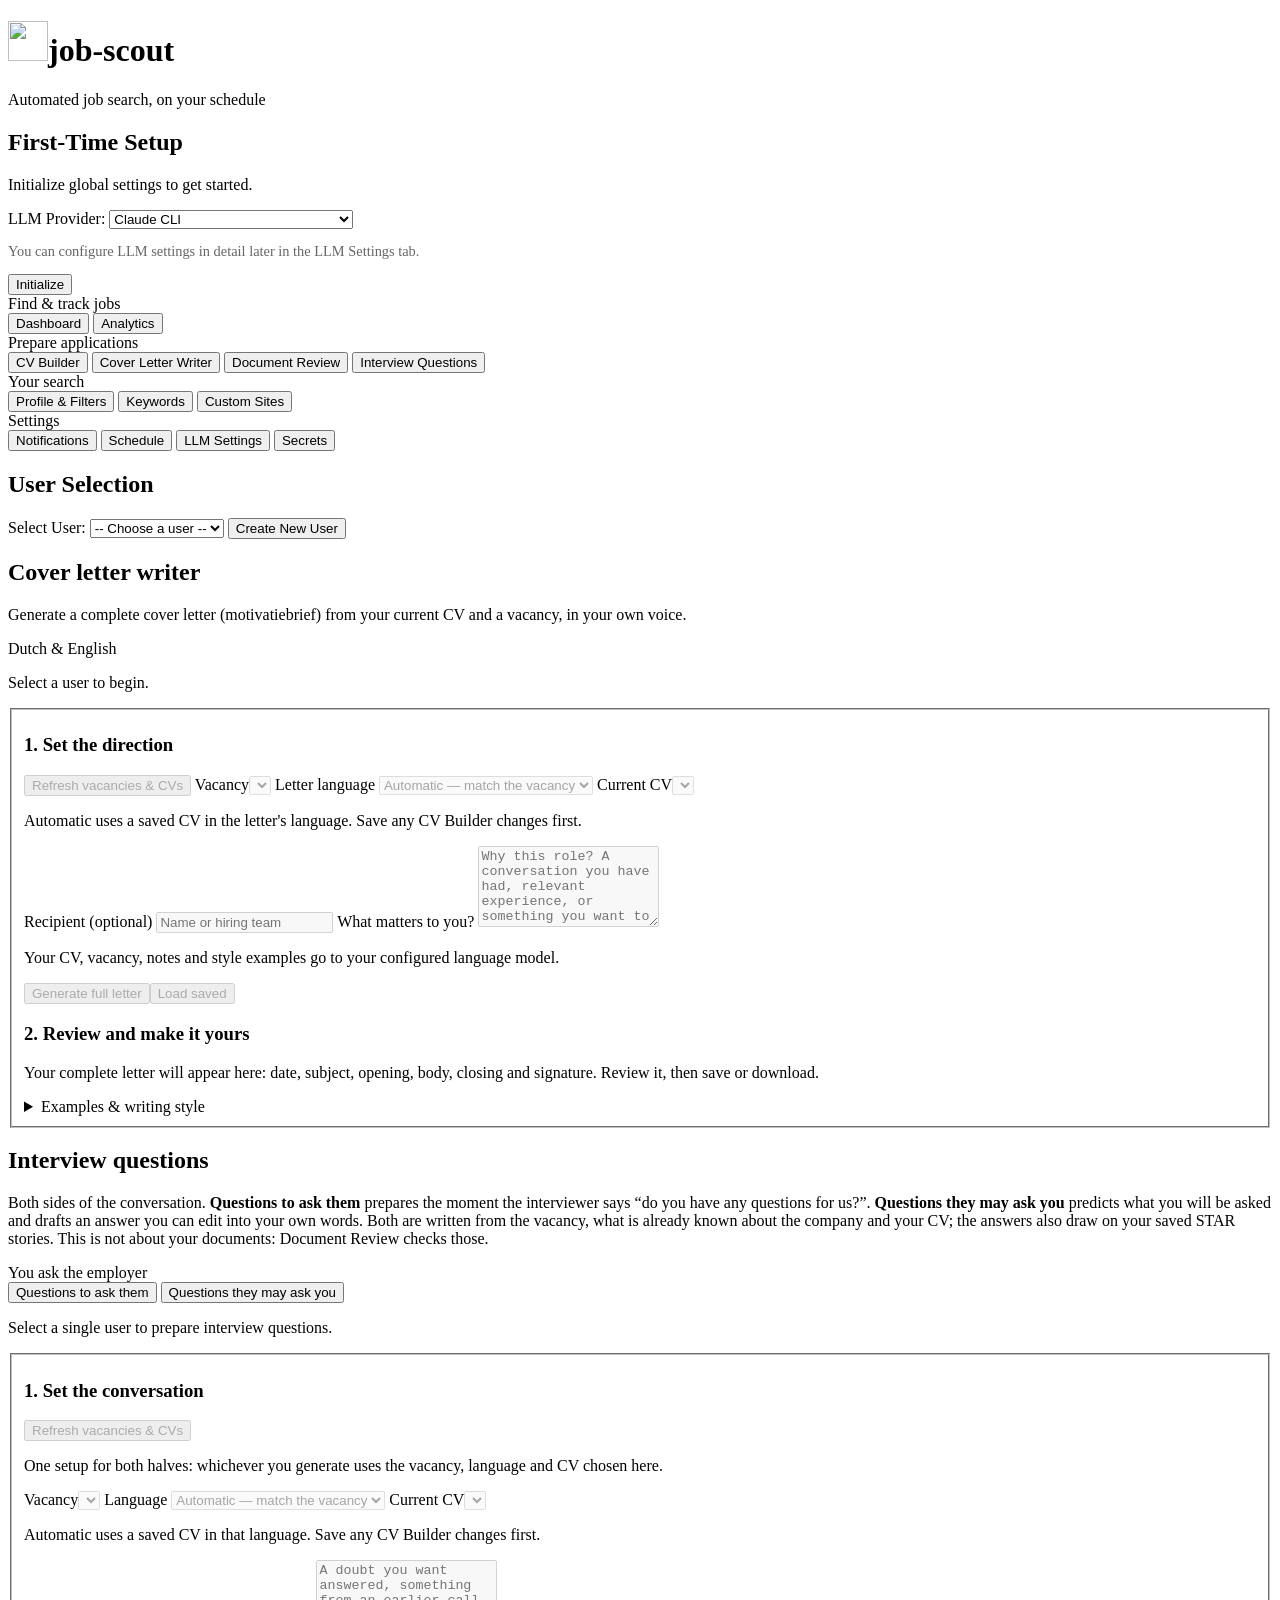
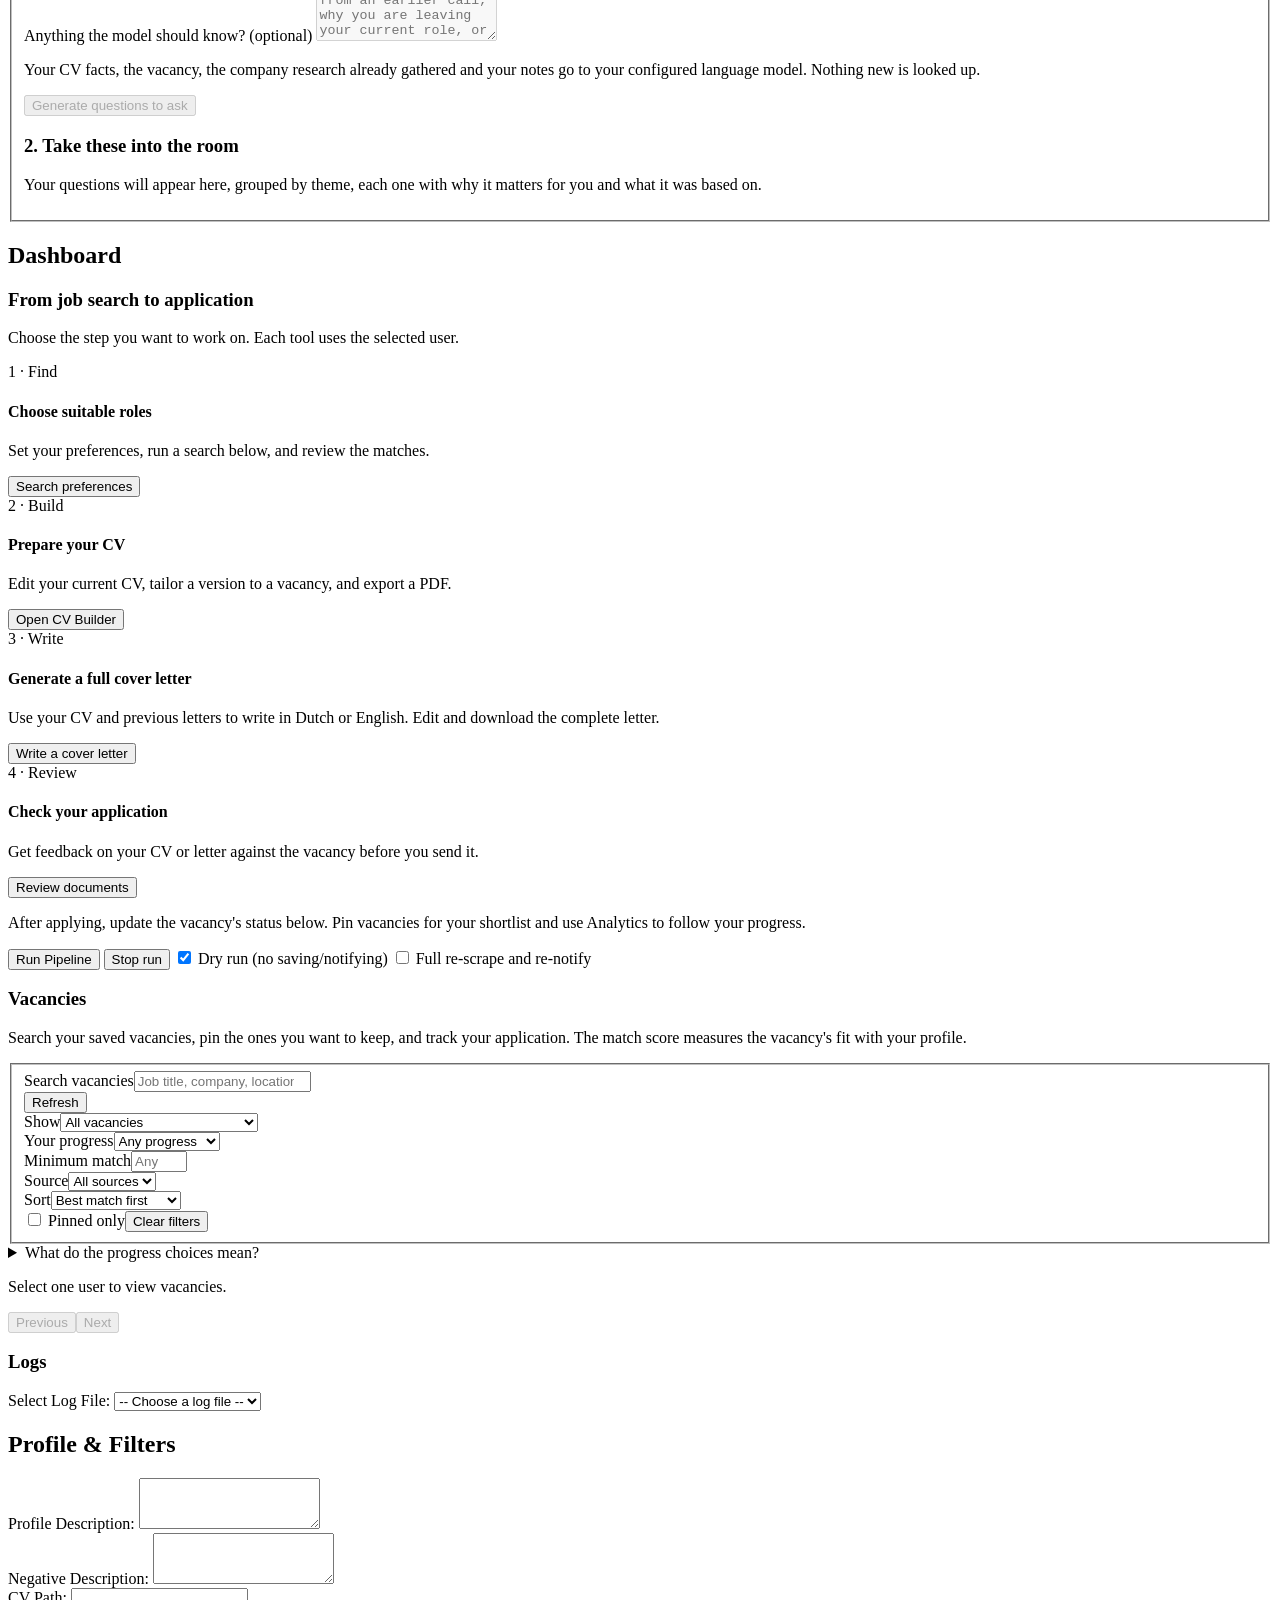
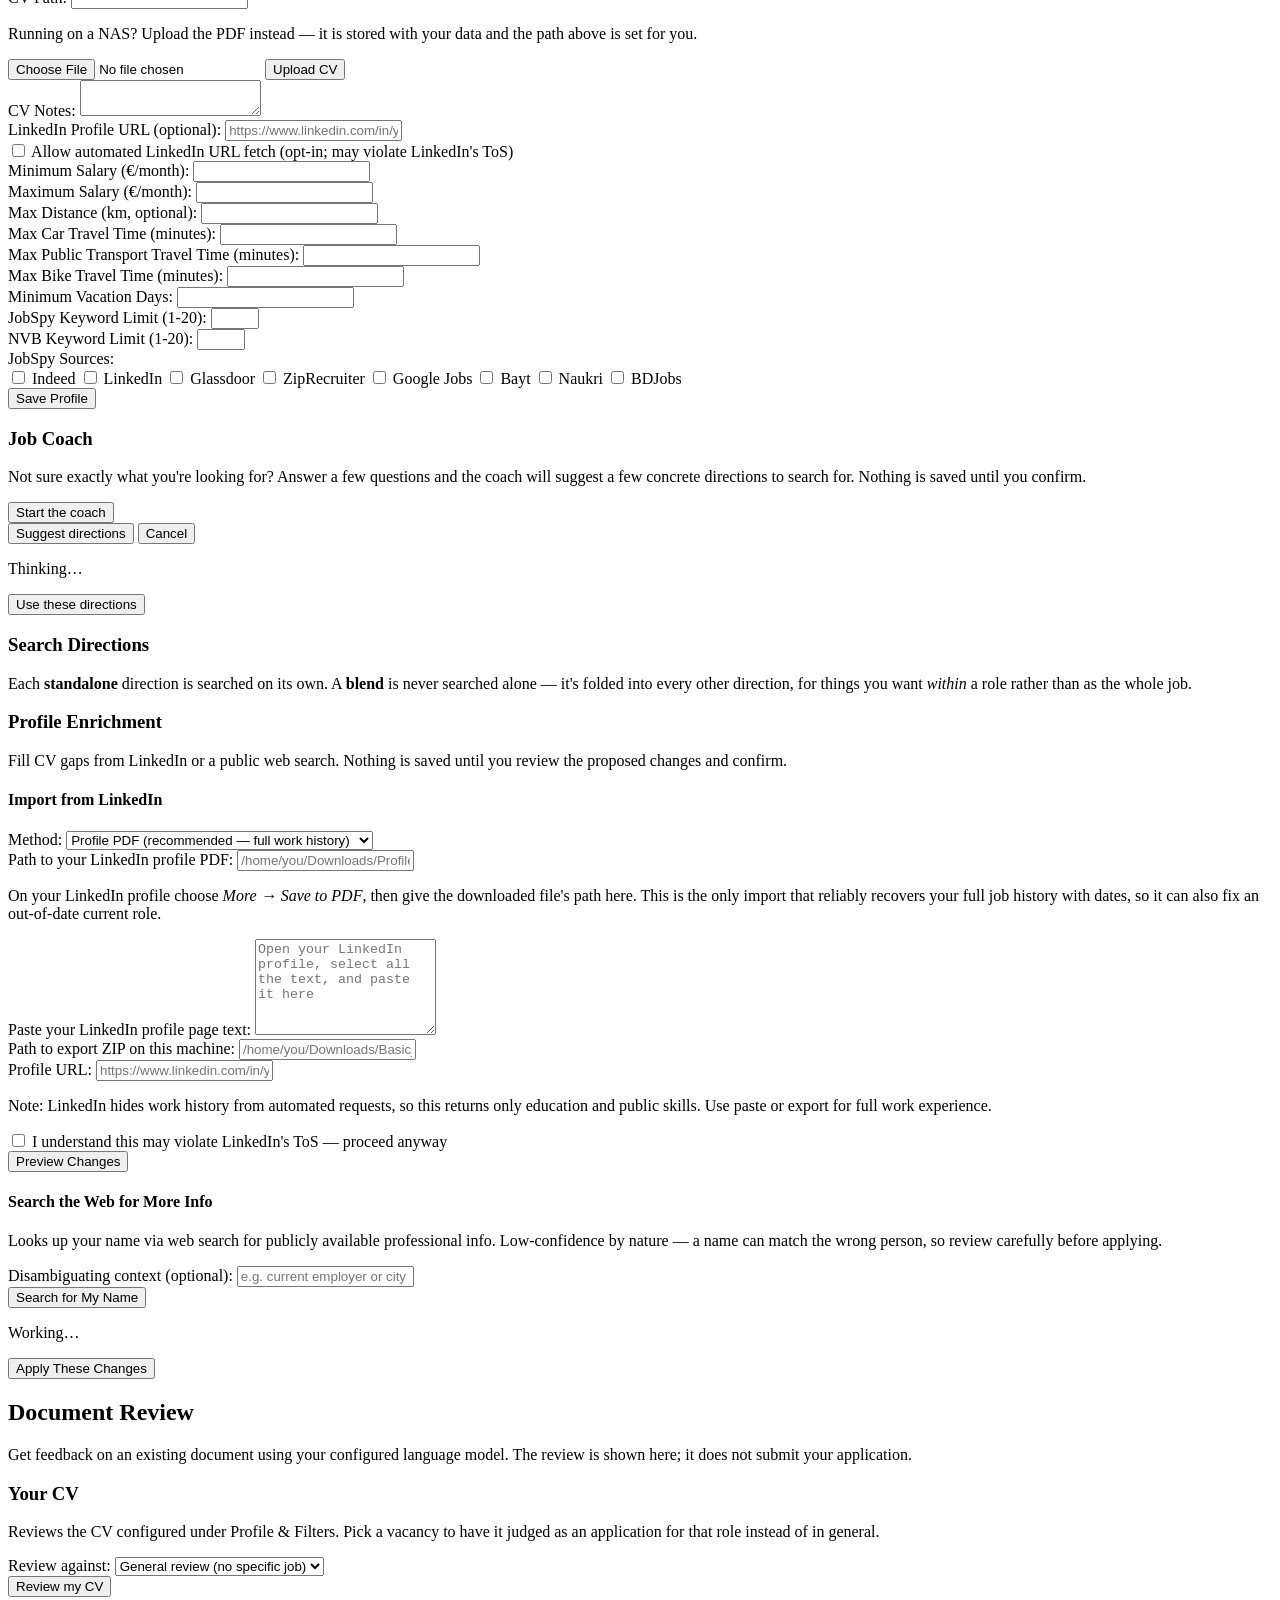
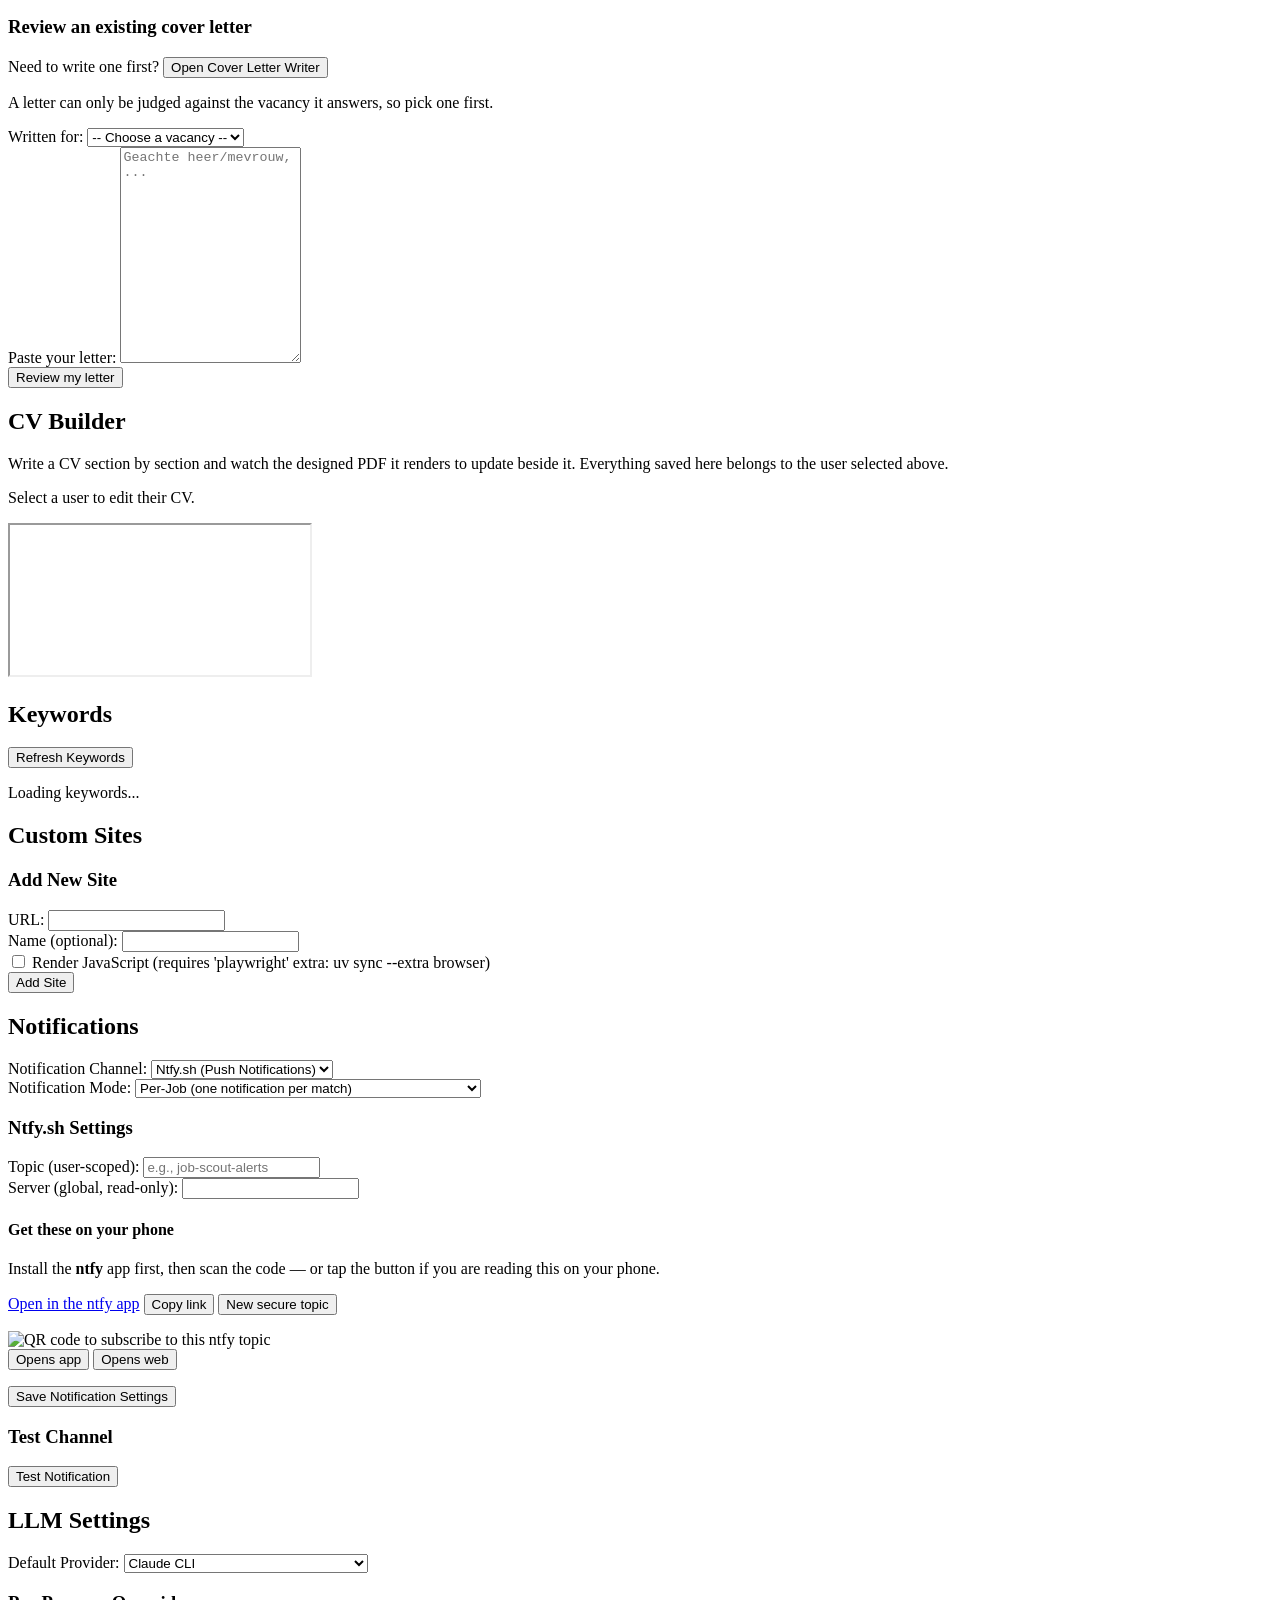
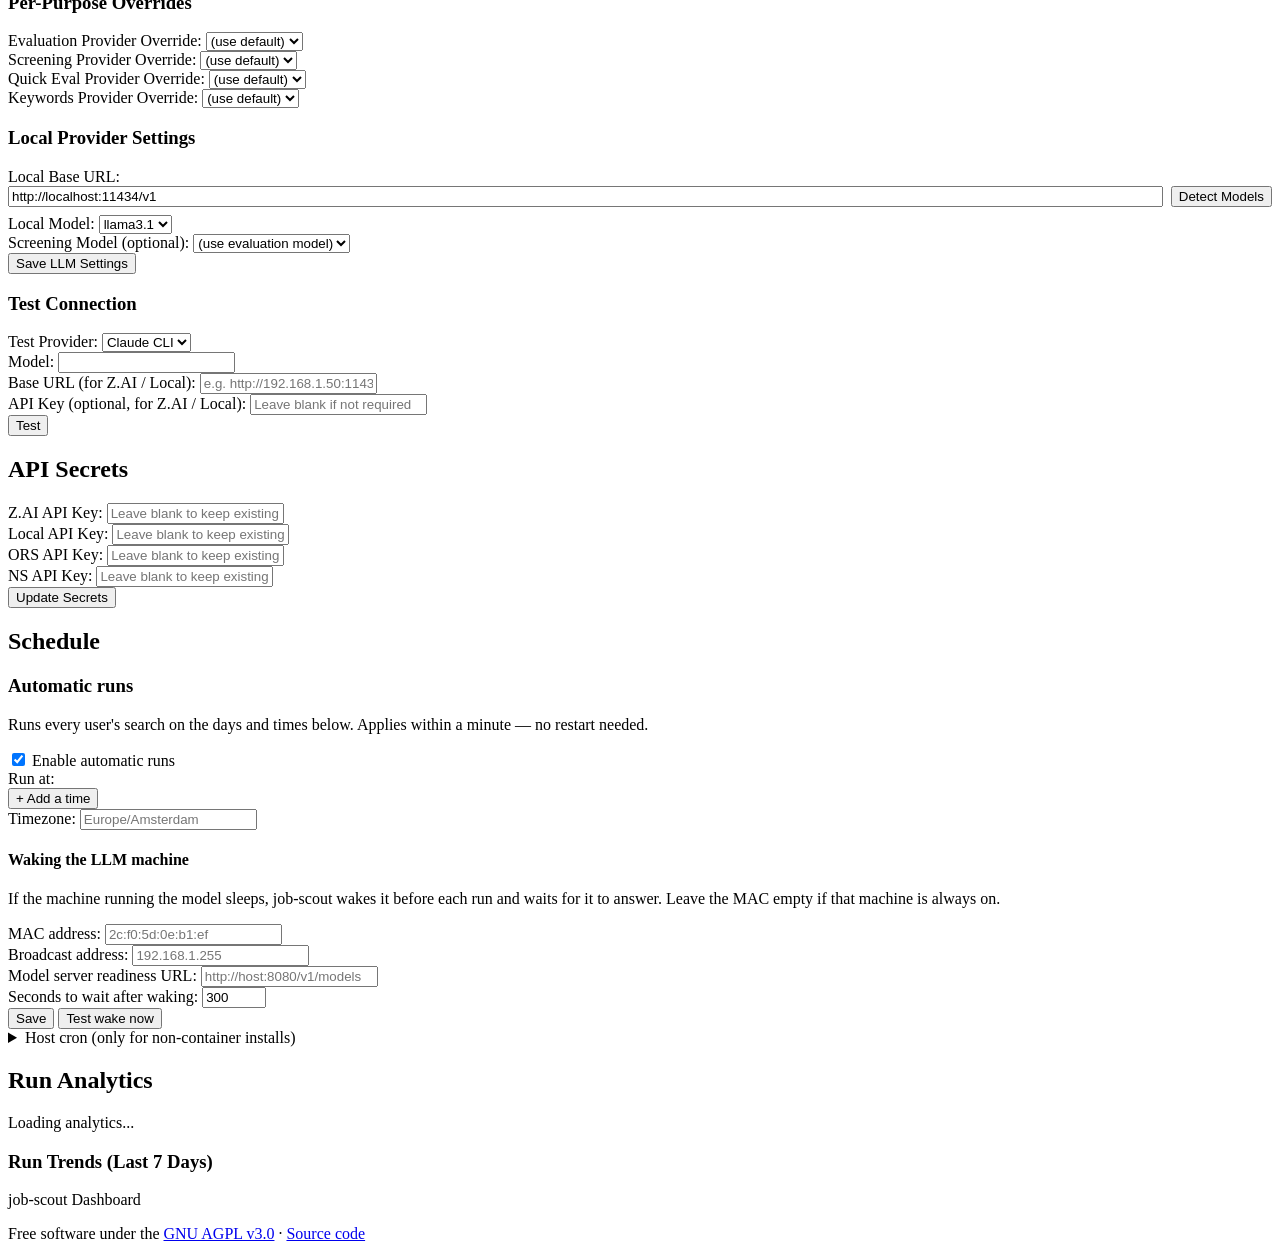
==== src/job_scout/web/static/index.html @ db7d4a34 "feat(interview): predict the interviewer's questions and draft honest answers The mirror of the ques" ====
<!DOCTYPE html>
<html lang="en">
<head>
    <meta charset="UTF-8">
    <meta name="viewport" content="width=device-width, initial-scale=1.0">
    <title>job-scout Dashboard</title>
    <link rel="icon" href="/icon.svg" type="image/svg+xml">
    <link rel="alternate icon" href="/favicon.ico" sizes="any">
    <link rel="apple-touch-icon" href="/apple-touch-icon.png">
    <meta name="theme-color" content="#1b2733">
    <link rel="stylesheet" href="/style.css">
</head>
<body>
    <div class="container">
        <header>
            <h1><img src="/icon.svg" alt="" width="40" height="40" class="brand-mark">job-scout</h1>
            <p class="subtitle">Automated job search, on your schedule</p>
        </header>

        <main>
            <!-- Global Setup Section (shown when no global config exists) -->
            <section id="global-setup-section" class="section hidden">
                <h2>First-Time Setup</h2>
                <p>Initialize global settings to get started.</p>
                <form id="global-setup-form">
                    <div class="form-group">
                        <label for="global-llm-provider">LLM Provider:</label>
                        <select id="global-llm-provider">
                            <option value="claude_cli">Claude CLI</option>
                            <option value="zai">Z.AI</option>
                            <option value="kilo_cli">Kilo CLI</option>
                            <option value="local">Local (Ollama/LM Studio/llama-swap)</option>
                        </select>
                    </div>
                    <p style="font-size: 0.9em; color: #666;">
                        You can configure LLM settings in detail later in the LLM Settings tab.
                    </p>
                    <button type="submit" class="btn btn-primary">Initialize</button>
                </form>
            </section>

            <!-- Tab Navigation -->
            <nav class="tabs grouped-tabs" aria-label="Main navigation">
                <div class="tab-group"><span class="tab-group-label">Find &amp; track jobs</span><div class="tab-group-buttons">
                    <button class="tab-btn active" data-tab="dashboard">Dashboard</button>
                    <button class="tab-btn" data-tab="analytics">Analytics</button>
                </div></div>
                <div class="tab-group"><span class="tab-group-label">Prepare applications</span><div class="tab-group-buttons">
                    <button class="tab-btn" data-tab="cv">CV Builder</button>
                    <button class="tab-btn" data-tab="letters">Cover Letter Writer</button>
                    <button class="tab-btn" data-tab="feedback">Document Review</button>
                    <button class="tab-btn" data-tab="interview">Interview Questions</button>
                </div></div>
                <div class="tab-group"><span class="tab-group-label">Your search</span><div class="tab-group-buttons">
                    <button class="tab-btn" data-tab="profile">Profile &amp; Filters</button>
                    <button class="tab-btn" data-tab="keywords">Keywords</button>
                    <button class="tab-btn" data-tab="sites">Custom Sites</button>
                </div></div>
                <div class="tab-group"><span class="tab-group-label">Settings</span><div class="tab-group-buttons">
                    <button class="tab-btn" data-tab="notifications">Notifications</button>
                    <button class="tab-btn" data-tab="schedule">Schedule</button>
                    <button class="tab-btn" data-tab="llm">LLM Settings</button>
                    <button class="tab-btn" data-tab="secrets">Secrets</button>
                </div></div>
            </nav>

            <!-- User Picker Section -->
            <section id="user-section" class="section">
                <h2>User Selection</h2>
                <div class="form-group">
                    <label for="user-select">Select User:</label>
                    <select id="user-select">
                        <option value="">-- Choose a user --</option>
                    </select>
                    <button id="create-user-btn" class="btn btn-secondary">Create New User</button>
                </div>
            </section>


            <section id="letters-section" class="section hidden tab-content" data-tab="letters">
                <div class="letter-heading"><div><h2>Cover letter writer</h2>
                <p>Generate a complete cover letter (motivatiebrief) from your current CV and a vacancy, in your own voice.</p></div>
                <span class="letter-badge">Dutch &amp; English</span></div>
                <p id="letter-status" role="status" aria-live="polite">Select a user to begin.</p>
                <fieldset id="letter-workspace" disabled>
                <div class="letter-grid">
                    <div class="letter-setup">
                        <h3>1. Set the direction</h3>
                        <button id="letter-refresh" class="btn btn-small" type="button">Refresh vacancies &amp; CVs</button>
                        <label for="letter-job">Vacancy</label><select id="letter-job"></select>
                        <label for="letter-language">Letter language</label>
                        <select id="letter-language"><option value="auto">Automatic — match the vacancy</option><option value="nl">Nederlands</option><option value="en">English</option></select>
                        <label for="letter-cv">Current CV</label><select id="letter-cv"></select>
                        <p class="letter-hint">Automatic uses a saved CV in the letter's language. Save any CV Builder changes first.</p>
                        <label for="letter-recipient">Recipient <span class="letter-hint">(optional)</span></label>
                        <input id="letter-recipient" maxlength="120" placeholder="Name or hiring team">
                        <label for="letter-notes">What matters to you?</label>
                        <textarea id="letter-notes" maxlength="2000" rows="5" placeholder="Why this role? A conversation you have had, relevant experience, or something you want to ask about."></textarea>
                        <p class="letter-hint">Your CV, vacancy, notes and style examples go to your configured language model.</p>
                        <div class="letter-actions"><button id="letter-generate" class="btn btn-primary" type="button">Generate full letter</button><button id="letter-load" class="btn btn-secondary" type="button">Load saved</button></div>
                    </div>
                    <div class="letter-paper">
                        <h3>2. Review and make it yours</h3>
                        <p id="letter-empty">Your complete letter will appear here: date, subject, opening, body, closing and signature. Review it, then save or download.</p>
                        <div id="letter-editor" hidden>
                            <p id="letter-source" class="letter-hint"></p>
                            <ul id="letter-warnings" class="letter-warnings"></ul>
                            <label for="letter-place_date">Place and date</label><input id="letter-place_date" maxlength="500">
                            <label for="letter-subject">Subject</label><input id="letter-subject" maxlength="500">
                            <label for="letter-salutation">Salutation</label><input id="letter-salutation" maxlength="500">
                            <label for="letter-body">Letter body</label><textarea id="letter-body" rows="17"></textarea>
                            <p class="letter-hint">Separate paragraphs with a blank line. Start a line with “- ” for a bullet.</p>
                            <label for="letter-closing">Closing</label><input id="letter-closing" maxlength="500">
                            <label for="letter-signature">Signature</label><input id="letter-signature" maxlength="500">
                            <p id="letter-count" class="letter-hint"></p>
                            <details class="letter-preview"><summary>Read the complete letter</summary><pre id="letter-full-preview"></pre></details>
                            <div class="letter-actions"><button id="letter-save" class="btn btn-primary" type="button">Save draft</button><button id="letter-pdf" class="btn btn-secondary" type="button">Download PDF</button><button id="letter-text" class="btn btn-secondary" type="button">Download text</button></div>
                            <p class="letter-hint">PDF uses the selected CV's theme. Downloads include your edits. Sending is up to you.</p>
                        </div>
                    </div>
                </div>
                <details class="letter-style"><summary>Examples &amp; writing style</summary>
                    <p>Your old letters teach the writer your tone and level of formality. Your current CV supplies the facts. Examples and your guide are stored in this user's private data directory, separate from the public repository.</p>
                    <label for="letter-files">Add previous letters</label><input type="file" id="letter-files" multiple accept=".pdf,.docx,.odt,.txt,.md">
                    <p class="letter-hint">Text-based PDF, DOCX, ODT, TXT or Markdown; up to 8 MB each. Scans need text recognition first.</p>
                    <button id="letter-upload" class="btn btn-secondary" type="button">Add examples</button>
                    <ul id="letter-examples"></ul>
                    <button id="letter-learn" class="btn btn-secondary" type="button">Learn style from examples</button>
                    <p class="letter-hint">Learning proposes an editable guide using your configured model. Review it, then save it.</p>
                    <label for="letter-guide">Writing style guide</label><textarea id="letter-guide" rows="12" maxlength="16000" placeholder="Describe your voice, preferred formality, and what to improve."></textarea>
                    <button id="letter-style-save" class="btn btn-primary" type="button">Save style guide</button>
                </details>
                </fieldset>
            </section>

            <section id="interview-section" class="section hidden tab-content" data-tab="interview">
                <div class="letter-heading"><div><h2>Interview questions</h2>
                <p>Both sides of the conversation. <strong>Questions to ask them</strong> prepares the moment the interviewer says “do you have any questions for us?”. <strong>Questions they may ask you</strong> predicts what you will be asked and drafts an answer you can edit into your own words. Both are written from the vacancy, what is already known about the company and your CV; the answers also draw on your saved STAR stories. This is not about your documents: Document Review checks those.</p></div>
                <span id="interview-badge" class="letter-badge">You ask the employer</span></div>
                <div class="interview-modes" role="tablist" aria-label="Halves of your interview preparation">
                    <button class="interview-mode active" type="button" role="tab" data-mode="ask" id="interview-tab-ask" aria-selected="true" tabindex="0" aria-controls="interview-ask-panel">Questions to ask them</button>
                    <button class="interview-mode" type="button" role="tab" data-mode="answer" id="interview-tab-answer" aria-selected="false" tabindex="-1" aria-controls="interview-answer-panel">Questions they may ask you</button>
                </div>
                <p id="interview-status" role="status" aria-live="polite">Select a single user to prepare interview questions.</p>
                <fieldset id="interview-workspace" disabled>
                <div class="letter-grid">
                    <div class="letter-setup">
                        <h3>1. Set the conversation</h3>
                        <button id="interview-refresh" class="btn btn-small" type="button">Refresh vacancies &amp; CVs</button>
                        <p class="letter-hint">One setup for both halves: whichever you generate uses the vacancy, language and CV chosen here.</p>
                        <label for="interview-job">Vacancy</label><select id="interview-job"></select>
                        <label for="interview-language">Language</label>
                        <select id="interview-language"><option value="auto">Automatic — match the vacancy</option><option value="nl">Nederlands</option><option value="en">English</option></select>
                        <label for="interview-cv">Current CV</label><select id="interview-cv"></select>
                        <p class="letter-hint">Automatic uses a saved CV in that language. Save any CV Builder changes first.</p>
                        <label for="interview-notes">Anything the model should know? <span class="letter-hint">(optional)</span></label>
                        <textarea id="interview-notes" maxlength="2000" rows="5" placeholder="A doubt you want answered, something from an earlier call, why you are leaving your current role, or a subject you want on the table."></textarea>
                        <p class="letter-hint">Your CV facts, the vacancy, the company research already gathered and your notes go to your configured language model. Nothing new is looked up.</p>
                        <div class="letter-actions">
                            <button id="interview-generate" class="btn btn-primary" type="button">Generate questions to ask</button>
                            <button id="interview-answers-generate" class="btn btn-primary" type="button" hidden>Generate questions &amp; draft answers</button>
                        </div>
                    </div>
                    <div class="letter-paper">
                        <div id="interview-ask-panel" role="tabpanel" aria-labelledby="interview-tab-ask">
                            <h3>2. Take these into the room</h3>
                            <p id="interview-empty">Your questions will appear here, grouped by theme, each one with why it matters for you and what it was based on.</p>
                            <div id="interview-results" hidden>
                                <p id="interview-source" class="letter-hint"></p>
                                <p id="interview-missing" class="letter-warnings"></p>
                                <div id="interview-themes"></div>
                                <div class="letter-actions"><button id="interview-copy" class="btn btn-secondary" type="button">Copy all</button></div>
                                <p class="letter-hint">A model wrote these from your CV and this vacancy. Read them before you use them, and drop any that no longer fit the conversation.</p>
                            </div>
                        </div>
                        <div id="interview-answer-panel" role="tabpanel" aria-labelledby="interview-tab-answer" hidden>
                            <h3>2. Rehearse your answers</h3>
                            <p id="interview-answers-empty">The questions this interviewer is likely to ask will appear here, grouped by what they are probing for, each with why it is likely to come up and a draft answer you can edit. Anything marked as a gap is the one to rehearse.</p>
                            <div id="interview-answers-results" hidden>
                                <p id="interview-answers-source" class="letter-hint"></p>
                                <p id="interview-answers-missing" class="letter-warnings"></p>
                                <div id="interview-answers-list"></div>
                                <div class="letter-actions"><button id="interview-answers-copy" class="btn btn-secondary" type="button">Copy all</button></div>
                                <p class="letter-hint">These are drafts, not lines to learn: rewrite each one until it sounds like you. Your edits stay on this page until you regenerate or reload, so copy them out when you are happy. Copy all takes the text as you have edited it.</p>
                            </div>
                        </div>
                    </div>
                </div>
                </fieldset>
            </section>

            <!-- Dashboard Section -->
            <section id="dashboard-section" class="section hidden tab-content" data-tab="dashboard">
                <h2>Dashboard</h2>

                <div class="workflow-overview" aria-label="Application workflow">
                    <div class="workflow-intro"><h3>From job search to application</h3><p>Choose the step you want to work on. Each tool uses the selected user.</p></div>
                    <div class="workflow-cards">
                        <article><span class="workflow-step">1 · Find</span><h4>Choose suitable roles</h4><p>Set your preferences, run a search below, and review the matches.</p><button type="button" class="btn btn-secondary" onclick="switchTab('profile')">Search preferences</button></article>
                        <article><span class="workflow-step">2 · Build</span><h4>Prepare your CV</h4><p>Edit your current CV, tailor a version to a vacancy, and export a PDF.</p><button type="button" class="btn btn-secondary" onclick="switchTab('cv')">Open CV Builder</button></article>
                        <article><span class="workflow-step">3 · Write</span><h4>Generate a full cover letter</h4><p>Use your CV and previous letters to write in Dutch or English. Edit and download the complete letter.</p><button type="button" class="btn btn-primary" onclick="openLetterWriter()">Write a cover letter</button></article>
                        <article><span class="workflow-step">4 · Review</span><h4>Check your application</h4><p>Get feedback on your CV or letter against the vacancy before you send it.</p><button type="button" class="btn btn-secondary" onclick="switchTab('feedback')">Review documents</button></article>
                    </div>
                    <p class="workflow-note">After applying, update the vacancy's status below. Pin vacancies for your shortlist and use Analytics to follow your progress.</p>
                </div>

                <!-- Run Controls -->
                <div class="run-controls">
                    <button id="run-btn" class="btn btn-primary">Run Pipeline</button>
                    <button id="stop-btn" class="btn btn-secondary hidden">Stop run</button>
                    <label class="checkbox-label">
                        <input type="checkbox" id="dry-run-check" checked>
                        Dry run (no saving/notifying)
                    </label>
                    <label class="checkbox-label">
                        <input type="checkbox" id="full-check">
                        Full re-scrape and re-notify
                    </label>
                </div>

                <!-- Run Status -->
                <div id="run-status"></div>

                <section class="vacancy-library" aria-labelledby="vacancies-title">
                    <h3 id="vacancies-title">Vacancies</h3>
                    <p class="info-text">Search your saved vacancies, pin the ones you want to keep, and track your application. The match score measures the vacancy's fit with your profile.</p>
                    <fieldset id="vacancy-filters">
                        <div class="vacancy-search-row"><div><label for="vacancy-search">Search vacancies</label><input type="search" id="vacancy-search" maxlength="300" placeholder="Job title, company, location, keyword or URL" autocomplete="off"></div><button type="button" id="vacancy-refresh" class="btn btn-secondary">Refresh</button></div>
                        <div class="vacancy-filter-row">
                            <div><label for="vacancy-scope">Show</label><select id="vacancy-scope"><option value="all">All vacancies</option><option value="matches">Matches &amp; active applications</option><option value="filtered">Filtered out by search</option></select></div>
                            <div><label for="vacancy-stage">Your progress</label><select id="vacancy-stage"><option value="">Any progress</option><option value="to_review">To review</option><option value="interested">Interested</option><option value="applied">Applied</option><option value="interviewing">Interviewing</option><option value="offer">Offer received</option><option value="closed">Closed</option></select></div>
                            <div><label for="vacancy-min-score">Minimum match</label><input type="number" id="vacancy-min-score" min="0" max="100" placeholder="Any"></div>
                            <div><label for="vacancy-source">Source</label><select id="vacancy-source"><option value="">All sources</option></select></div>
                            <div><label for="vacancy-sort">Sort</label><select id="vacancy-sort"><option value="score_desc">Best match first</option><option value="score_asc">Lowest match first</option><option value="date_desc">Newest first</option><option value="date_asc">Oldest first</option></select></div>
                        </div>
                        <div class="vacancy-filter-footer"><label class="checkbox-label"><input type="checkbox" id="vacancy-pinned"> Pinned only</label><button type="button" id="vacancy-clear" class="btn btn-small">Clear filters</button></div>
                    </fieldset>
                    <details class="vacancy-help"><summary>What do the progress choices mean?</summary><dl><dt>To review</dt><dd>You have not decided what to do with this vacancy.</dd><dt>Interested</dt><dd>You want to pursue it or prepare an application.</dd><dt>Applied</dt><dd>You have sent your application.</dd><dt>Interviewing</dt><dd>You are in contact about an interview or assessment.</dd><dt>Offer received</dt><dd>The employer has made an offer.</dd><dt>Closed</dt><dd>You are no longer pursuing it, or the vacancy is no longer available.</dd></dl><p>You can choose any step directly and change it later. Pinning is a separate bookmark. Neither action sends an application.</p></details>
                    <p id="vacancy-message" role="status" aria-live="polite"></p>
                    <p id="vacancy-results" class="info-text"></p>
                    <div id="vacancy-list" class="jobs-container"><p class="empty">Select one user to view vacancies.</p></div>
                    <div class="vacancy-pagination"><button type="button" class="btn btn-secondary" id="vacancy-prev" disabled>Previous</button><span id="vacancy-page"></span><button type="button" class="btn btn-secondary" id="vacancy-next" disabled>Next</button></div>
                </section>

                <!-- Logs Section -->
                <div class="logs-section">
                    <h3>Logs</h3>
                    <div id="logs-container">
                        <div class="form-group">
                            <label for="log-select">Select Log File:</label>
                            <select id="log-select">
                                <option value="">-- Choose a log file --</option>
                            </select>
                        </div>
                        <div id="log-content" class="log-content hidden">
                            <pre id="log-text"></pre>
                        </div>
                    </div>
                </div>
            </section>

            <!-- Profile & Filters Section -->
            <section id="profile-section" class="section hidden tab-content" data-tab="profile">
                <h2>Profile & Filters</h2>
                <form id="profile-form">
                    <div class="form-group">
                        <label for="profile-desc">Profile Description:</label>
                        <textarea id="profile-desc" rows="3"></textarea>
                    </div>
                    <div class="form-group">
                        <label for="negative-desc">Negative Description:</label>
                        <textarea id="negative-desc" rows="3"></textarea>
                    </div>
                    <div class="form-group">
                        <label for="cv-path">CV Path:</label>
                        <input type="text" id="cv-path">
                        <div class="cv-upload">
                            <p class="info-text">
                                Running on a NAS? Upload the PDF instead &mdash; it is
                                stored with your data and the path above is set for you.
                            </p>
                            <div class="cv-upload-row">
                                <input type="file" id="cv-file" accept="application/pdf,.pdf">
                                <button type="button" id="cv-upload-btn" class="btn btn-secondary">Upload CV</button>
                            </div>
                            <div id="cv-upload-result"></div>
                        </div>
                    </div>
                    <div class="form-group">
                        <label for="cv-notes">CV Notes:</label>
                        <textarea id="cv-notes" rows="2"></textarea>
                    </div>
                    <div class="form-group">
                        <label for="linkedin-profile-url-setting">LinkedIn Profile URL (optional):</label>
                        <input type="text" id="linkedin-profile-url-setting" placeholder="https://www.linkedin.com/in/yourname/">
                    </div>
                    <div class="form-group">
                        <label class="checkbox-label">
                            <input type="checkbox" id="linkedin-allow-fetch-setting">
                            Allow automated LinkedIn URL fetch (opt-in; may violate LinkedIn's ToS)
                        </label>
                    </div>
                    <div class="form-group">
                        <label for="salary-min">Minimum Salary (€/month):</label>
                        <input type="number" id="salary-min">
                    </div>
                    <div class="form-group">
                        <label for="salary-max">Maximum Salary (€/month):</label>
                        <input type="number" id="salary-max">
                    </div>
                    <div class="form-group">
                        <label for="max-distance-km">Max Distance (km, optional):</label>
                        <input type="number" id="max-distance-km">
                    </div>
                    <div class="form-group">
                        <label for="travel-car">Max Car Travel Time (minutes):</label>
                        <input type="number" id="travel-car">
                    </div>
                    <div class="form-group">
                        <label for="travel-pt">Max Public Transport Travel Time (minutes):</label>
                        <input type="number" id="travel-pt">
                    </div>
                    <div class="form-group">
                        <label for="travel-bike">Max Bike Travel Time (minutes):</label>
                        <input type="number" id="travel-bike">
                    </div>
                    <div class="form-group">
                        <label for="vacation-days">Minimum Vacation Days:</label>
                        <input type="number" id="vacation-days">
                    </div>
                    <div class="form-group">
                        <label for="jobspy-keyword-limit">JobSpy Keyword Limit (1-20):</label>
                        <input type="number" id="jobspy-keyword-limit" min="1" max="20">
                    </div>
                    <div class="form-group">
                        <label for="nvb-keyword-limit">NVB Keyword Limit (1-20):</label>
                        <input type="number" id="nvb-keyword-limit" min="1" max="20">
                    </div>
                    <div class="form-group">
                        <label>JobSpy Sources:</label>
                        <div id="jobspy-sites-checkboxes" class="checkbox-group">
                            <label class="checkbox-label">
                                <input type="checkbox" name="jobspy-sites" value="indeed"> Indeed
                            </label>
                            <label class="checkbox-label">
                                <input type="checkbox" name="jobspy-sites" value="linkedin"> LinkedIn
                            </label>
                            <label class="checkbox-label">
                                <input type="checkbox" name="jobspy-sites" value="glassdoor"> Glassdoor
                            </label>
                            <label class="checkbox-label">
                                <input type="checkbox" name="jobspy-sites" value="zip_recruiter"> ZipRecruiter
                            </label>
                            <label class="checkbox-label">
                                <input type="checkbox" name="jobspy-sites" value="google"> Google Jobs
                            </label>
                            <label class="checkbox-label">
                                <input type="checkbox" name="jobspy-sites" value="bayt"> Bayt
                            </label>
                            <label class="checkbox-label">
                                <input type="checkbox" name="jobspy-sites" value="naukri"> Naukri
                            </label>
                            <label class="checkbox-label">
                                <input type="checkbox" name="jobspy-sites" value="bdjobs"> BDJobs
                            </label>
                        </div>
                    </div>
                    <button type="submit" class="btn btn-primary">Save Profile</button>
                </form>

                <!-- CV Profile Summary (Read-only) -->
                <div id="cv-summary-container" class="form-group" style="display: none;">
                    <h3>Parsed CV Profile</h3>
                    <div id="cv-summary-content" class="info-box">
                        <p id="cv-loading" style="display: none;">Loading CV profile...</p>
                        <p id="cv-error" style="display: none; color: #d32f2f;"></p>
                        <div id="cv-profile-details" style="display: none;">
                            <div class="cv-info-item">
                                <strong>Years of Experience:</strong>
                                <span id="cv-years"></span>
                            </div>
                            <div class="cv-info-item">
                                <strong>Skills:</strong>
                                <div id="cv-skills" class="skill-list"></div>
                            </div>
                            <div class="cv-info-item">
                                <strong>Education:</strong>
                                <div id="cv-education" class="education-list"></div>
                            </div>
                            <div class="cv-info-item">
                                <strong>Past Roles:</strong>
                                <div id="cv-roles" class="roles-list"></div>
                            </div>
                        </div>
                    </div>
                </div>

                <!-- Job Coach: guided intake producing career tracks -->
                <div id="coach-container" class="form-group">
                    <h3>Job Coach</h3>
                    <p class="info-text">
                        Not sure exactly what you're looking for? Answer a few
                        questions and the coach will suggest a few concrete
                        directions to search for. Nothing is saved until you confirm.
                    </p>
                    <button id="coach-start-btn" class="btn btn-primary" type="button">Start the coach</button>

                    <div id="coach-questions" class="enrichment-panel hidden">
                        <div id="coach-question-list"></div>
                        <button id="coach-propose-btn" class="btn btn-primary" type="button">Suggest directions</button>
                        <button id="coach-cancel-btn" class="btn btn-secondary" type="button">Cancel</button>
                    </div>

                    <div id="coach-result" class="info-box hidden">
                        <p id="coach-loading" class="hidden">Thinking…</p>
                        <p id="coach-error" class="hidden" style="color: #d32f2f;"></p>
                        <div id="coach-proposal"></div>
                        <button id="coach-apply-btn" class="btn btn-primary hidden" type="button">Use these directions</button>
                    </div>
                </div>

                <!-- Career tracks: the searches actually run -->
                <div id="tracks-container" class="form-group">
                    <h3>Search Directions</h3>
                    <p class="info-text">
                        Each <strong>standalone</strong> direction is searched on its own.
                        A <strong>blend</strong> is never searched alone — it's folded into
                        every other direction, for things you want <em>within</em> a role
                        rather than as the whole job.
                    </p>
                    <div id="tracks-list"></div>
                </div>

                <!-- Profile Enrichment: LinkedIn import + web person search -->
                <div id="enrichment-container" class="form-group">
                    <h3>Profile Enrichment</h3>
                    <p class="info-text">
                        Fill CV gaps from LinkedIn or a public web search. Nothing is
                        saved until you review the proposed changes and confirm.
                    </p>

                    <div class="enrichment-panel">
                        <h4>Import from LinkedIn</h4>
                        <div class="form-group">
                            <label for="linkedin-method">Method:</label>
                            <select id="linkedin-method">
                                <option value="pdf">Profile PDF (recommended — full work history)</option>
                                <option value="paste">Paste profile text</option>
                                <option value="file">Data export ZIP (from "Get a copy of your data")</option>
                                <option value="url">Profile URL (opt-in, limited results)</option>
                            </select>
                        </div>
                        <div class="form-group" id="linkedin-pdf-group">
                            <label for="linkedin-pdf-path">Path to your LinkedIn profile PDF:</label>
                            <input type="text" id="linkedin-pdf-path" placeholder="/home/you/Downloads/Profile.pdf">
                            <p class="info-text">
                                On your LinkedIn profile choose <em>More → Save to PDF</em>,
                                then give the downloaded file's path here. This is the only
                                import that reliably recovers your full job history with
                                dates, so it can also fix an out-of-date current role.
                            </p>
                        </div>
                        <div class="form-group hidden" id="linkedin-paste-group">
                            <label for="linkedin-paste-text">Paste your LinkedIn profile page text:</label>
                            <textarea id="linkedin-paste-text" rows="6" placeholder="Open your LinkedIn profile, select all the text, and paste it here"></textarea>
                        </div>
                        <div class="form-group hidden" id="linkedin-file-group">
                            <label for="linkedin-file-path">Path to export ZIP on this machine:</label>
                            <input type="text" id="linkedin-file-path" placeholder="/home/you/Downloads/Basic_LinkedInDataExport.zip">
                        </div>
                        <div class="form-group hidden" id="linkedin-url-group">
                            <label for="linkedin-url">Profile URL:</label>
                            <input type="text" id="linkedin-url" placeholder="https://www.linkedin.com/in/yourname/">
                            <p class="info-text">
                                Note: LinkedIn hides work history from automated requests,
                                so this returns only education and public skills. Use paste
                                or export for full work experience.
                            </p>
                            <label class="checkbox-label">
                                <input type="checkbox" id="linkedin-allow-fetch">
                                I understand this may violate LinkedIn's ToS — proceed anyway
                            </label>
                        </div>
                        <button id="linkedin-preview-btn" class="btn btn-secondary" type="button">Preview Changes</button>
                    </div>

                    <div class="enrichment-panel">
                        <h4>Search the Web for More Info</h4>
                        <p class="info-text">
                            Looks up your name via web search for publicly available
                            professional info. Low-confidence by nature — a name can match
                            the wrong person, so review carefully before applying.
                        </p>
                        <div class="form-group">
                            <label for="person-search-context">Disambiguating context (optional):</label>
                            <input type="text" id="person-search-context" placeholder="e.g. current employer or city">
                        </div>
                        <button id="person-search-btn" class="btn btn-secondary" type="button">Search for My Name</button>
                    </div>

                    <div id="enrichment-result" class="info-box hidden">
                        <p id="enrichment-loading" class="hidden">Working…</p>
                        <p id="enrichment-error" class="hidden" style="color: #d32f2f;"></p>
                        <div id="enrichment-diff"></div>
                        <button id="enrichment-apply-btn" class="btn btn-primary hidden" type="button">Apply These Changes</button>
                    </div>
                </div>
            </section>

            <!-- Keywords Section -->
            <section id="feedback-section" class="section hidden tab-content" data-tab="feedback">
                <h2>Document Review</h2>
                <p class="info-text">
                    Get feedback on an existing document using your configured language model.
                    The review is shown here; it does not submit your application.
                </p>

                <div class="enrichment-panel">
                    <h3>Your CV</h3>
                    <p class="info-text">
                        Reviews the CV configured under Profile &amp; Filters. Pick a
                        vacancy to have it judged as an application for that role
                        instead of in general.
                    </p>
                    <div class="form-group">
                        <label for="cv-feedback-job">Review against:</label>
                        <select id="cv-feedback-job">
                            <option value="">General review (no specific job)</option>
                        </select>
                    </div>
                    <button type="button" id="cv-feedback-btn" class="btn btn-primary">Review my CV</button>
                    <div id="cv-feedback-result" class="feedback-result"></div>
                </div>

                <div class="enrichment-panel">
                    <h3>Review an existing cover letter</h3>
                    <p class="info-text">Need to write one first? <button type="button" class="btn btn-small" onclick="openLetterWriter()">Open Cover Letter Writer</button></p>
                    <p class="info-text">
                        A letter can only be judged against the vacancy it answers, so
                        pick one first.
                    </p>
                    <div class="form-group">
                        <label for="letter-feedback-job">Written for:</label>
                        <select id="letter-feedback-job">
                            <option value="">-- Choose a vacancy --</option>
                        </select>
                    </div>
                    <div class="form-group">
                        <label for="letter-feedback-text">Paste your letter:</label>
                        <textarea id="letter-feedback-text" rows="14" placeholder="Geachte heer/mevrouw, ..."></textarea>
                    </div>
                    <button type="button" id="letter-feedback-btn" class="btn btn-primary">Review my letter</button>
                    <div id="letter-feedback-result" class="feedback-result"></div>
                </div>
            </section>

            <!-- CV Builder Section -->
            <section id="cv-section" class="section hidden tab-content" data-tab="cv">
                <h2>CV Builder</h2>
                <p class="info-text">
                    Write a CV section by section and watch the designed PDF it
                    renders to update beside it. Everything saved here belongs to
                    the user selected above.
                </p>
                <!-- The editor is a second application, with its own two-pane
                     layout and live preview, served at /cv/. It is embedded
                     rather than inlined so it keeps its own stylesheet and
                     scripts; app.js sets the src the first time this tab is
                     opened, and again whenever the selected user changes. -->
                <p id="cv-builder-prompt" class="loading">Select a user to edit their CV.</p>
                <iframe id="cv-builder-frame" class="cv-builder-frame hidden" title="CV Builder"></iframe>
            </section>

            <section id="keywords-section" class="section hidden tab-content" data-tab="keywords">
                <h2>Keywords</h2>
                <div class="keywords-controls">
                    <button id="refresh-keywords-btn" class="btn btn-primary">Refresh Keywords</button>
                </div>
                <div id="keywords-content">
                    <p class="loading">Loading keywords...</p>
                </div>
            </section>

            <!-- Custom Sites Section -->
            <section id="sites-section" class="section hidden tab-content" data-tab="sites">
                <h2>Custom Sites</h2>
                <div id="sites-list"></div>
                <form id="add-site-form">
                    <h3>Add New Site</h3>
                    <div class="form-group">
                        <label for="site-url">URL:</label>
                        <input type="url" id="site-url" required>
                    </div>
                    <div class="form-group">
                        <label for="site-name">Name (optional):</label>
                        <input type="text" id="site-name">
                    </div>
                    <div class="form-group">
                        <label for="site-render-js">
                            <input type="checkbox" id="site-render-js">
                            Render JavaScript (requires 'playwright' extra: uv sync --extra browser)
                        </label>
                    </div>
                    <button type="submit" class="btn btn-primary">Add Site</button>
                </form>
            </section>

            <!-- Notifications Section -->
            <section id="notifications-section" class="section hidden tab-content" data-tab="notifications">
                <h2>Notifications</h2>
                <form id="notifications-form">
                    <div class="form-group">
                        <label for="notification-channel">Notification Channel:</label>
                        <select id="notification-channel">
                            <option value="ntfy">Ntfy.sh (Push Notifications)</option>
                            <option value="email">Email (SMTP)</option>
                            <option value="slack">Slack</option>
                            <option value="discord">Discord</option>
                        </select>
                    </div>

                    <div class="form-group">
                        <label for="notification-mode">Notification Mode:</label>
                        <select id="notification-mode">
                            <option value="per_job">Per-Job (one notification per match)</option>
                            <option value="digest">Daily Digest (one notification summarizing all matches)</option>
                        </select>
                    </div>

                    <!-- Ntfy Settings -->
                    <div id="ntfy-settings" class="channel-settings">
                        <h3>Ntfy.sh Settings</h3>
                        <div class="form-group">
                            <label for="ntfy-topic">Topic (user-scoped):</label>
                            <input type="text" id="ntfy-topic" placeholder="e.g., job-scout-alerts">
                        </div>
                        <div class="form-group">
                            <label for="ntfy-server">Server (global, read-only):</label>
                            <input type="text" id="ntfy-server" readonly>
                        </div>

                        <div id="ntfy-subscribe" class="subscribe-panel hidden">
                            <div class="subscribe-copy">
                                <h4>Get these on your phone</h4>
                                <p class="info-text">
                                    Install the <strong>ntfy</strong> app first, then scan
                                    the code &mdash; or tap the button if you are reading
                                    this on your phone.
                                </p>
                                <div id="ntfy-warning" class="hidden"></div>
                                <div class="subscribe-actions">
                                    <a id="ntfy-open-link" class="btn btn-primary" href="#" target="_blank" rel="noopener">Open in the ntfy app</a>
                                    <button type="button" id="ntfy-copy-btn" class="btn btn-secondary">Copy link</button>
                                    <button type="button" id="ntfy-generate-btn" class="btn btn-secondary">New secure topic</button>
                                </div>
                                <p id="ntfy-url" class="subscribe-url"></p>
                            </div>
                            <div class="subscribe-qr">
                                <img id="ntfy-qr" alt="QR code to subscribe to this ntfy topic">
                                <div class="qr-toggle" id="ntfy-qr-toggle">
                                    <button type="button" class="qr-mode active" data-kind="app">Opens app</button>
                                    <button type="button" class="qr-mode" data-kind="web">Opens web</button>
                                </div>
                                <p class="qr-hint" id="ntfy-qr-hint"></p>
                            </div>
                        </div>
                    </div>

                    <!-- Email Settings -->
                    <div id="email-settings" class="channel-settings" style="display: none;">
                        <h3>Email Settings</h3>
                        <div class="form-group">
                            <label for="smtp-to">Recipient Email (user-scoped):</label>
                            <input type="email" id="smtp-to" placeholder="e.g., you@example.com">
                        </div>
                        <div class="form-group">
                            <label for="smtp-host">SMTP Host (global, read-only):</label>
                            <input type="text" id="smtp-host" readonly>
                        </div>
                        <div class="form-group">
                            <label for="smtp-port">SMTP Port (global, read-only):</label>
                            <input type="number" id="smtp-port" readonly>
                        </div>
                        <div class="form-group">
                            <label for="smtp-from">From Address (global, read-only):</label>
                            <input type="text" id="smtp-from" readonly>
                        </div>
                    </div>

                    <!-- Slack Settings -->
                    <div id="slack-settings" class="channel-settings" style="display: none;">
                        <h3>Slack Settings</h3>
                        <div class="form-group">
                            <label for="slack-webhook-url">Webhook URL (user-scoped):</label>
                            <input type="password" id="slack-webhook-url" placeholder="https://hooks.slack.com/services/...">
                        </div>
                    </div>

                    <!-- Discord Settings -->
                    <div id="discord-settings" class="channel-settings" style="display: none;">
                        <h3>Discord Settings</h3>
                        <div class="form-group">
                            <label for="discord-webhook-url">Webhook URL (user-scoped):</label>
                            <input type="password" id="discord-webhook-url" placeholder="https://discordapp.com/api/webhooks/...">
                        </div>
                    </div>

                    <button type="submit" class="btn btn-primary">Save Notification Settings</button>
                </form>

                <h3>Test Channel</h3>
                <div id="test-notification-form">
                    <button type="button" id="test-notif-btn" class="btn btn-secondary">Test Notification</button>
                    <div id="test-notif-result"></div>
                </div>
            </section>

            <!-- LLM Settings Section -->
            <section id="llm-section" class="section hidden tab-content" data-tab="llm">
                <h2>LLM Settings</h2>
                <form id="llm-form">
                    <div class="form-group">
                        <label for="llm-provider">Default Provider:</label>
                        <select id="llm-provider">
                            <option value="claude_cli">Claude CLI</option>
                            <option value="zai">Z.AI</option>
                            <option value="kilo_cli">Kilo CLI</option>
                            <option value="local">Local (Ollama/LM Studio/llama-swap)</option>
                        </select>
                    </div>

                    <h3>Per-Purpose Overrides</h3>
                    <div class="form-group">
                        <label for="eval-provider">Evaluation Provider Override:</label>
                        <select id="eval-provider">
                            <option value="">(use default)</option>
                            <option value="claude_cli">Claude CLI</option>
                            <option value="zai">Z.AI</option>
                            <option value="kilo_cli">Kilo CLI</option>
                            <option value="local">Local</option>
                        </select>
                    </div>
                    <div class="form-group">
                        <label for="screen-provider">Screening Provider Override:</label>
                        <select id="screen-provider">
                            <option value="">(use default)</option>
                            <option value="claude_cli">Claude CLI</option>
                            <option value="zai">Z.AI</option>
                            <option value="kilo_cli">Kilo CLI</option>
                            <option value="local">Local</option>
                        </select>
                    </div>
                    <div class="form-group">
                        <label for="quick-eval-provider">Quick Eval Provider Override:</label>
                        <select id="quick-eval-provider">
                            <option value="">(use default)</option>
                            <option value="claude_cli">Claude CLI</option>
                            <option value="zai">Z.AI</option>
                            <option value="kilo_cli">Kilo CLI</option>
                            <option value="local">Local</option>
                        </select>
                    </div>
                    <div class="form-group">
                        <label for="keywords-provider">Keywords Provider Override:</label>
                        <select id="keywords-provider">
                            <option value="">(use default)</option>
                            <option value="claude_cli">Claude CLI</option>
                            <option value="zai">Z.AI</option>
                            <option value="kilo_cli">Kilo CLI</option>
                            <option value="local">Local</option>
                        </select>
                    </div>

                    <h3>Local Provider Settings</h3>
                    <div class="form-group">
                        <label for="local-base-url">Local Base URL:</label>
                        <div style="display: flex; gap: 0.5rem;">
                            <input type="text" id="local-base-url" value="http://localhost:11434/v1" style="flex: 1;">
                            <button type="button" id="detect-models-btn" class="btn btn-secondary">Detect Models</button>
                        </div>
                        <div id="detect-models-message" style="margin-top: 0.5rem; font-size: 0.9rem;"></div>
                    </div>
                    <div class="form-group">
                        <label for="local-model">Local Model:</label>
                        <select id="local-model">
                            <option value="llama3.1">llama3.1</option>
                        </select>
                    </div>
                    <div class="form-group">
                        <label for="local-screen-model">Screening Model (optional):</label>
                        <select id="local-screen-model">
                            <option value="">(use evaluation model)</option>
                        </select>
                    </div>

                    <button type="submit" class="btn btn-primary">Save LLM Settings</button>
                </form>

                <h3>Test Connection</h3>
                <div id="test-connection-form">
                    <div class="form-group">
                        <label for="test-provider">Test Provider:</label>
                        <select id="test-provider">
                            <option value="claude_cli">Claude CLI</option>
                            <option value="zai">Z.AI</option>
                            <option value="kilo_cli">Kilo CLI</option>
                            <option value="local">Local</option>
                        </select>
                    </div>
                    <div class="form-group">
                        <label for="test-model">Model:</label>
                        <input type="text" id="test-model">
                    </div>
                    <div class="form-group">
                        <label for="test-base-url">Base URL (for Z.AI / Local):</label>
                        <input type="text" id="test-base-url" placeholder="e.g. http://192.168.1.50:11434/v1">
                    </div>
                    <div class="form-group">
                        <label for="test-api-key">API Key (optional, for Z.AI / Local):</label>
                        <input type="password" id="test-api-key" placeholder="Leave blank if not required">
                    </div>
                    <button type="button" id="test-conn-btn" class="btn btn-secondary">Test</button>
                    <div id="test-result"></div>
                </div>
            </section>

            <!-- Secrets Section -->
            <section id="secrets-section" class="section hidden tab-content" data-tab="secrets">
                <h2>API Secrets</h2>
                <form id="secrets-form">
                    <div class="form-group">
                        <label for="zai-key">Z.AI API Key:</label>
                        <input type="password" id="zai-key" placeholder="Leave blank to keep existing">
                    </div>
                    <div class="form-group">
                        <label for="local-key">Local API Key:</label>
                        <input type="password" id="local-key" placeholder="Leave blank to keep existing">
                    </div>
                    <div class="form-group">
                        <label for="ors-key">ORS API Key:</label>
                        <input type="password" id="ors-key" placeholder="Leave blank to keep existing">
                    </div>
                    <div class="form-group">
                        <label for="ns-key">NS API Key:</label>
                        <input type="password" id="ns-key" placeholder="Leave blank to keep existing">
                    </div>
                    <button type="submit" class="btn btn-primary">Update Secrets</button>
                </form>
            </section>

            <!-- Schedule Section -->
            <section id="schedule-section" class="section hidden tab-content" data-tab="schedule">
                <h2>Schedule</h2>

                <div class="enrichment-panel">
                    <h3>Automatic runs</h3>
                    <p class="info-text">
                        Runs every user's search on the days and times below. Applies
                        within a minute &mdash; no restart needed.
                    </p>
                    <form id="auto-schedule-form">
                        <div class="form-group">
                            <label class="checkbox-label">
                                <input type="checkbox" id="auto-schedule-enabled" checked>
                                Enable automatic runs
                            </label>
                        </div>
                        <div class="form-group">
                            <label for="auto-schedule-slots">Run at:</label>
                            <div id="slot-rows"></div>
                            <button type="button" id="add-slot-btn" class="btn btn-secondary">+ Add a time</button>
                            <input type="hidden" id="auto-schedule-slots">
                        </div>
                        <div class="form-group">
                            <label for="auto-schedule-timezone">Timezone:</label>
                            <input type="text" id="auto-schedule-timezone" placeholder="Europe/Amsterdam">
                        </div>

                        <h4>Waking the LLM machine</h4>
                        <p class="info-text">
                            If the machine running the model sleeps, job-scout wakes it
                            before each run and waits for it to answer. Leave the MAC
                            empty if that machine is always on.
                        </p>
                        <div class="form-group">
                            <label for="auto-wake-mac">MAC address:</label>
                            <input type="text" id="auto-wake-mac" placeholder="2c:f0:5d:0e:b1:ef">
                        </div>
                        <div class="form-group">
                            <label for="auto-wake-broadcast">Broadcast address:</label>
                            <input type="text" id="auto-wake-broadcast" placeholder="192.168.1.255">
                        </div>
                        <div class="form-group">
                            <label for="auto-llm-health-url">Model server readiness URL:</label>
                            <input type="text" id="auto-llm-health-url" placeholder="http://host:8080/v1/models">
                        </div>
                        <div class="form-group">
                            <label for="auto-wake-timeout">Seconds to wait after waking:</label>
                            <input type="number" id="auto-wake-timeout" min="0" max="3600" value="300">
                        </div>

                        <button type="submit" class="btn btn-primary">Save</button>
                        <button type="button" id="test-wake-btn" class="btn btn-secondary">Test wake now</button>
                    </form>
                    <div id="auto-schedule-result"></div>
                </div>

                <details class="enrichment-panel">
                    <summary>Host cron (only for non-container installs)</summary>
                    <p class="info-text">Select a user above to configure their schedule. Each user's job search runs on their configured schedule.</p>
                    <div id="schedule-status"></div>
                    <form id="schedule-form">
                    <div class="form-group">
                        <label for="schedule-hour">Hour (0-23):</label>
                        <input type="number" id="schedule-hour" min="0" max="23" value="8">
                    </div>
                    <div class="form-group">
                        <label for="schedule-minute">Minute (0-59):</label>
                        <input type="number" id="schedule-minute" min="0" max="59" value="0">
                    </div>
                    <div class="form-group">
                        <label for="schedule-days">Days (cron syntax):</label>
                        <select id="schedule-days">
                            <option value="*">Every day (*)</option>
                            <option value="1-5" selected>Weekdays (1-5, Mon-Fri)</option>
                            <option value="0,6">Weekends (0,6, Sat-Sun)</option>
                            <option value="0">Sunday (0)</option>
                            <option value="1">Monday (1)</option>
                            <option value="2">Tuesday (2)</option>
                            <option value="3">Wednesday (3)</option>
                            <option value="4">Thursday (4)</option>
                            <option value="5">Friday (5)</option>
                            <option value="6">Saturday (6)</option>
                        </select>
                    </div>
                    <div class="form-group">
                        <label class="checkbox-label">
                            <input type="checkbox" id="schedule-paused">
                            Pause this user's scheduled runs
                        </label>
                    </div>
                    <button type="submit" class="btn btn-primary">Save Schedule</button>
                    <button type="button" id="remove-schedule-btn" class="btn btn-secondary">Remove Schedule</button>
                    </form>
                </details>
            </section>

            <!-- Analytics Section -->
            <section id="analytics-section" class="section hidden tab-content" data-tab="analytics">
                <h2>Run Analytics</h2>
                <div id="analytics-container">
                    <p class="loading">Loading analytics...</p>
                </div>
                <div id="analytics-chart" class="analytics-chart hidden">
                    <h3>Run Trends (Last 7 Days)</h3>
                    <div id="chart-bars" class="chart-bars"></div>
                </div>
            </section>
        </main>

        <footer>
            <p>job-scout Dashboard</p>
            <!-- AGPL section 13: anyone interacting with this dashboard over a network must be
                 offered the corresponding source. This link is that offer, so it is plain
                 markup rather than something fetched from the token-guarded API. If you run a
                 modified job-scout, point it at your own source. -->
            <p class="footer-legal">
                Free software under the
                <a href="https://www.gnu.org/licenses/agpl-3.0.html" rel="noopener">GNU AGPL v3.0</a>
                &middot;
                <a href="https://github.com/JvWageningen/job-scout" rel="noopener">Source code</a>
            </p>
        </footer>
    </div>

    <script src="/app.js"></script>
    <script src="/letters.js"></script>
    <script src="/interview.js"></script>
    <script src="/vacancies.js"></script>
</body>
</html>
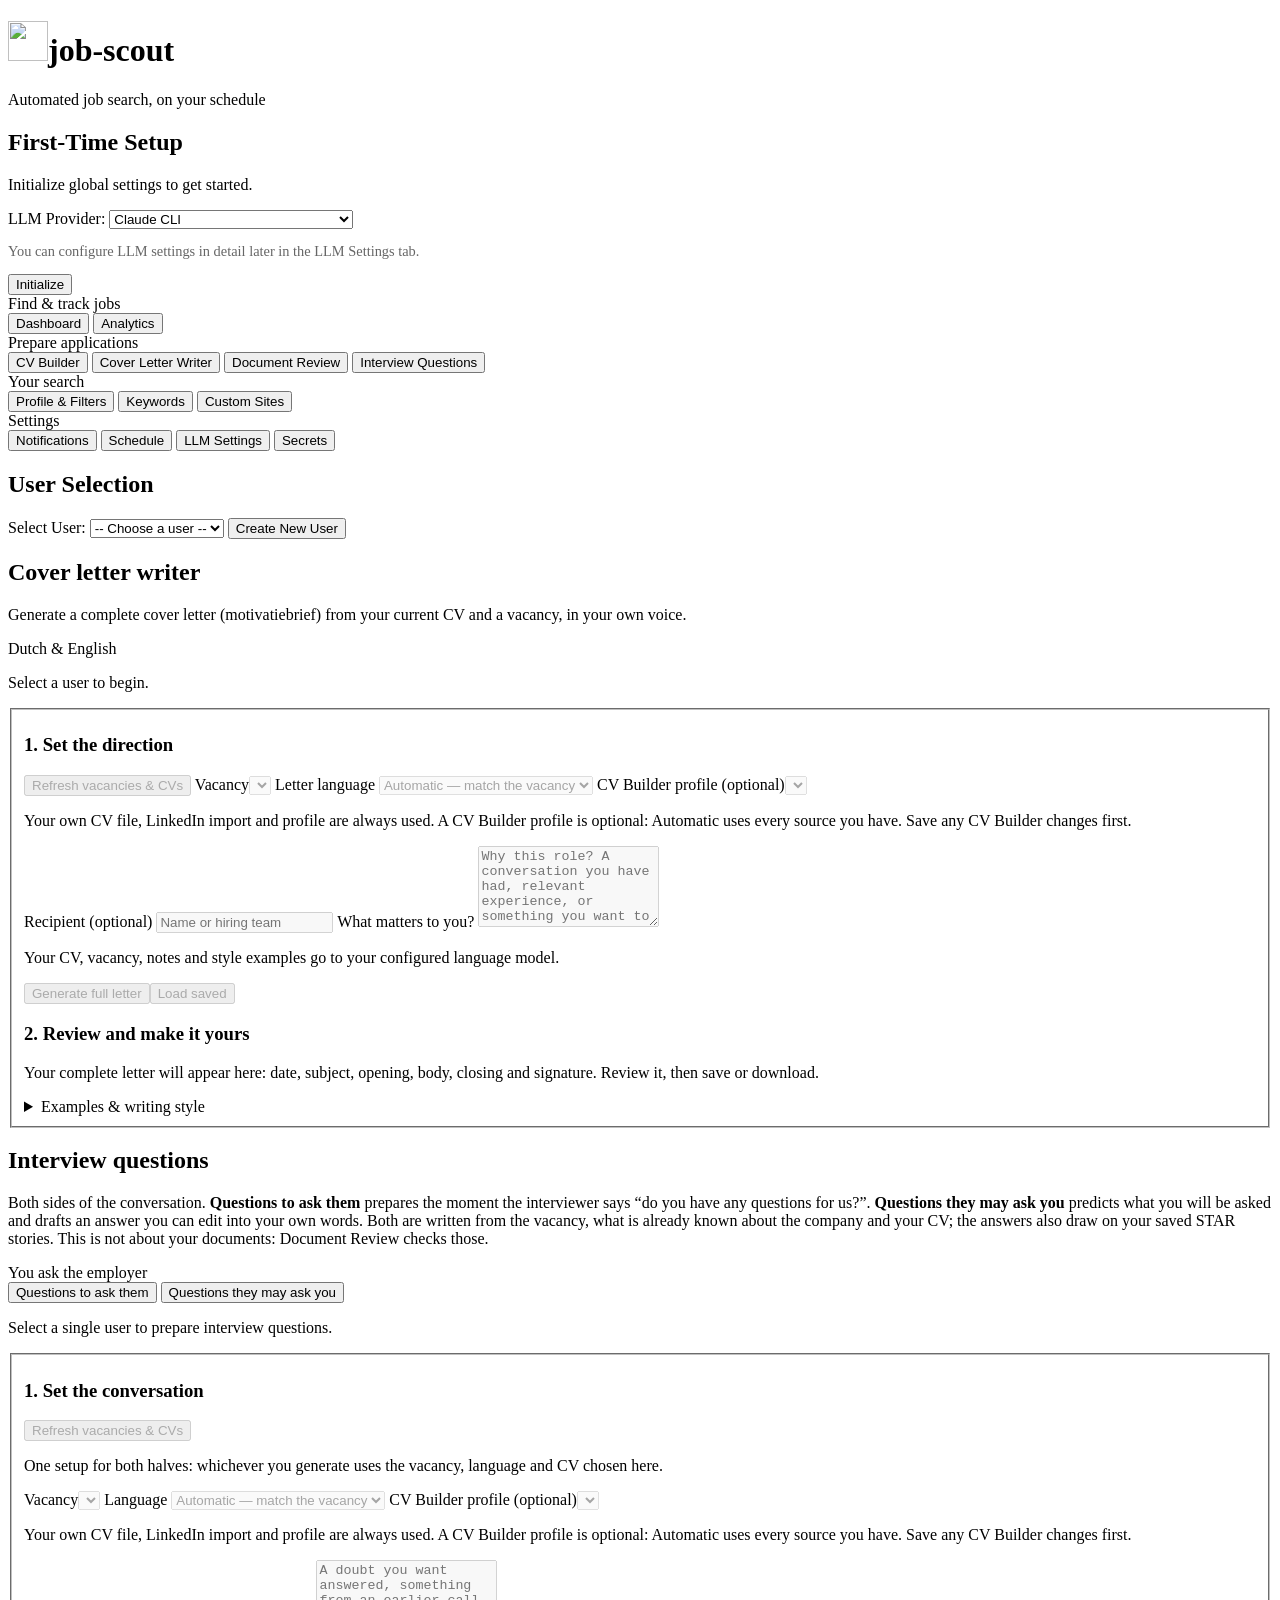
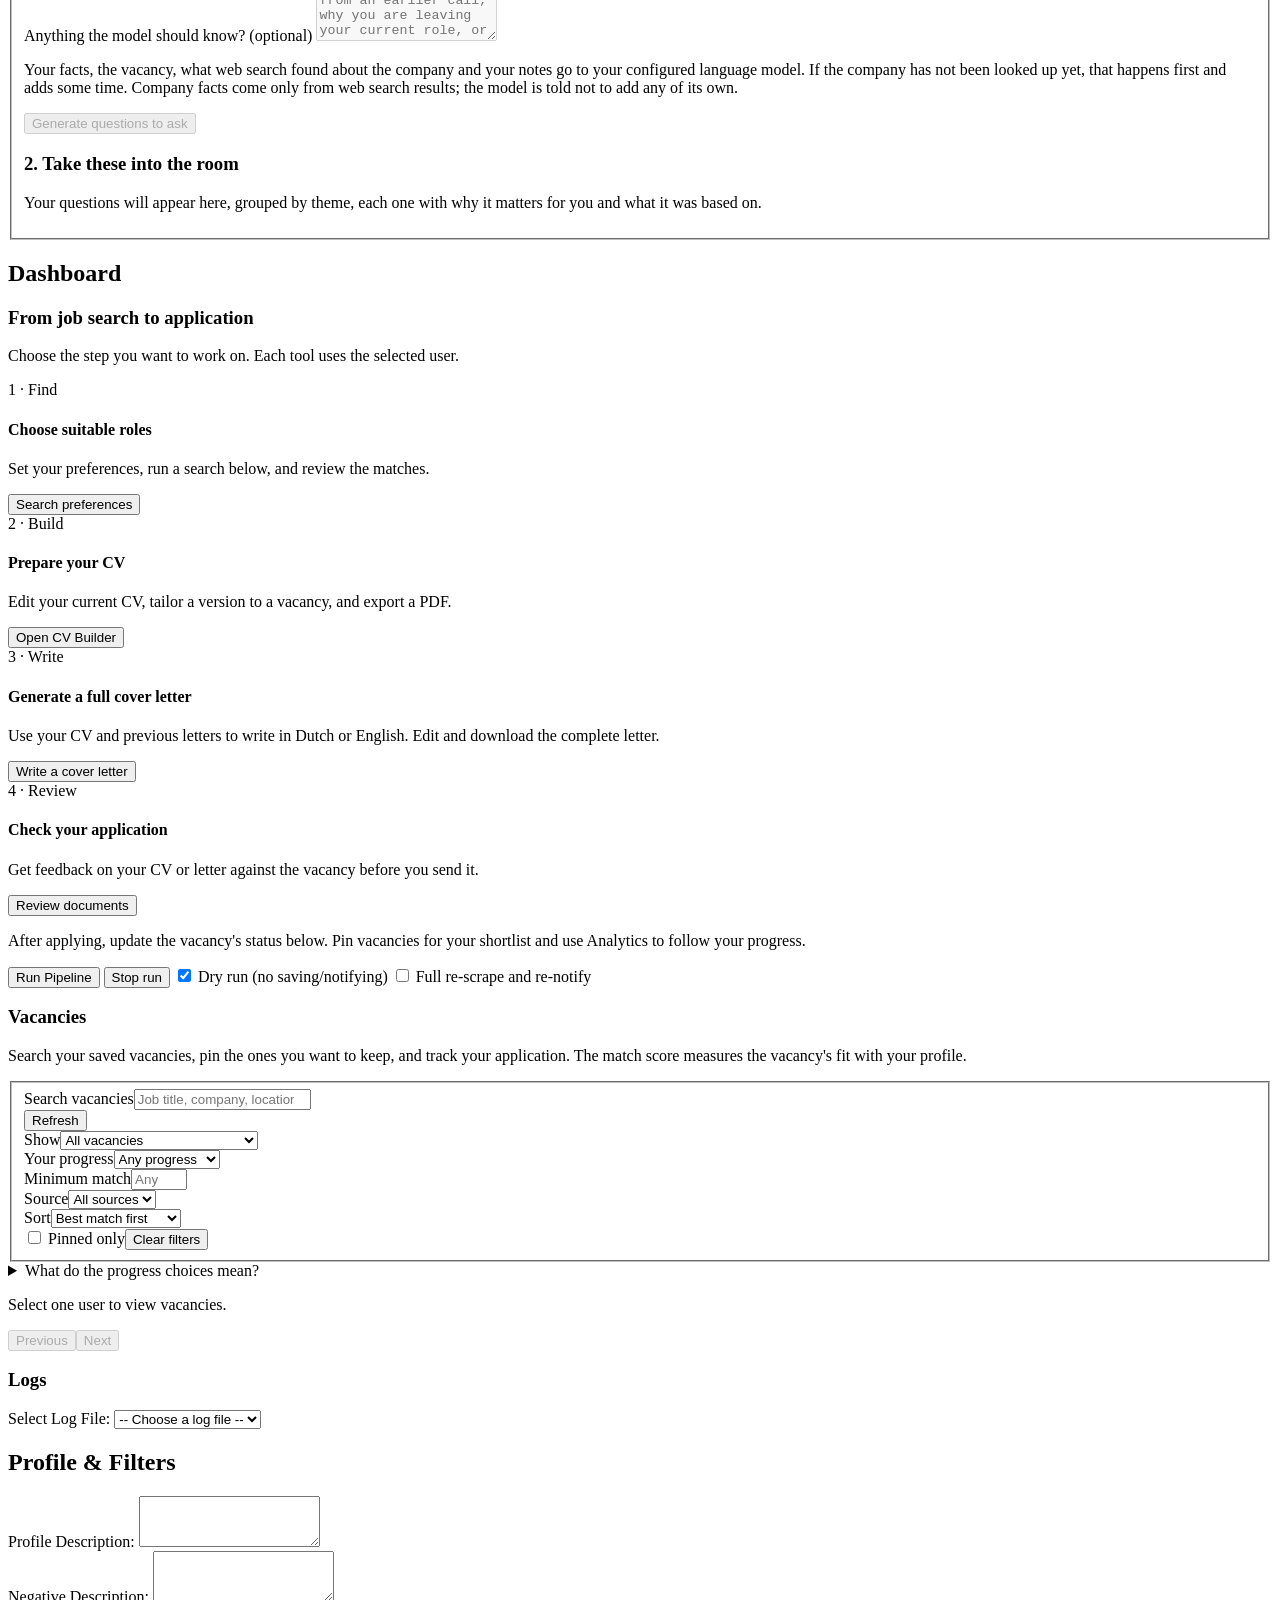
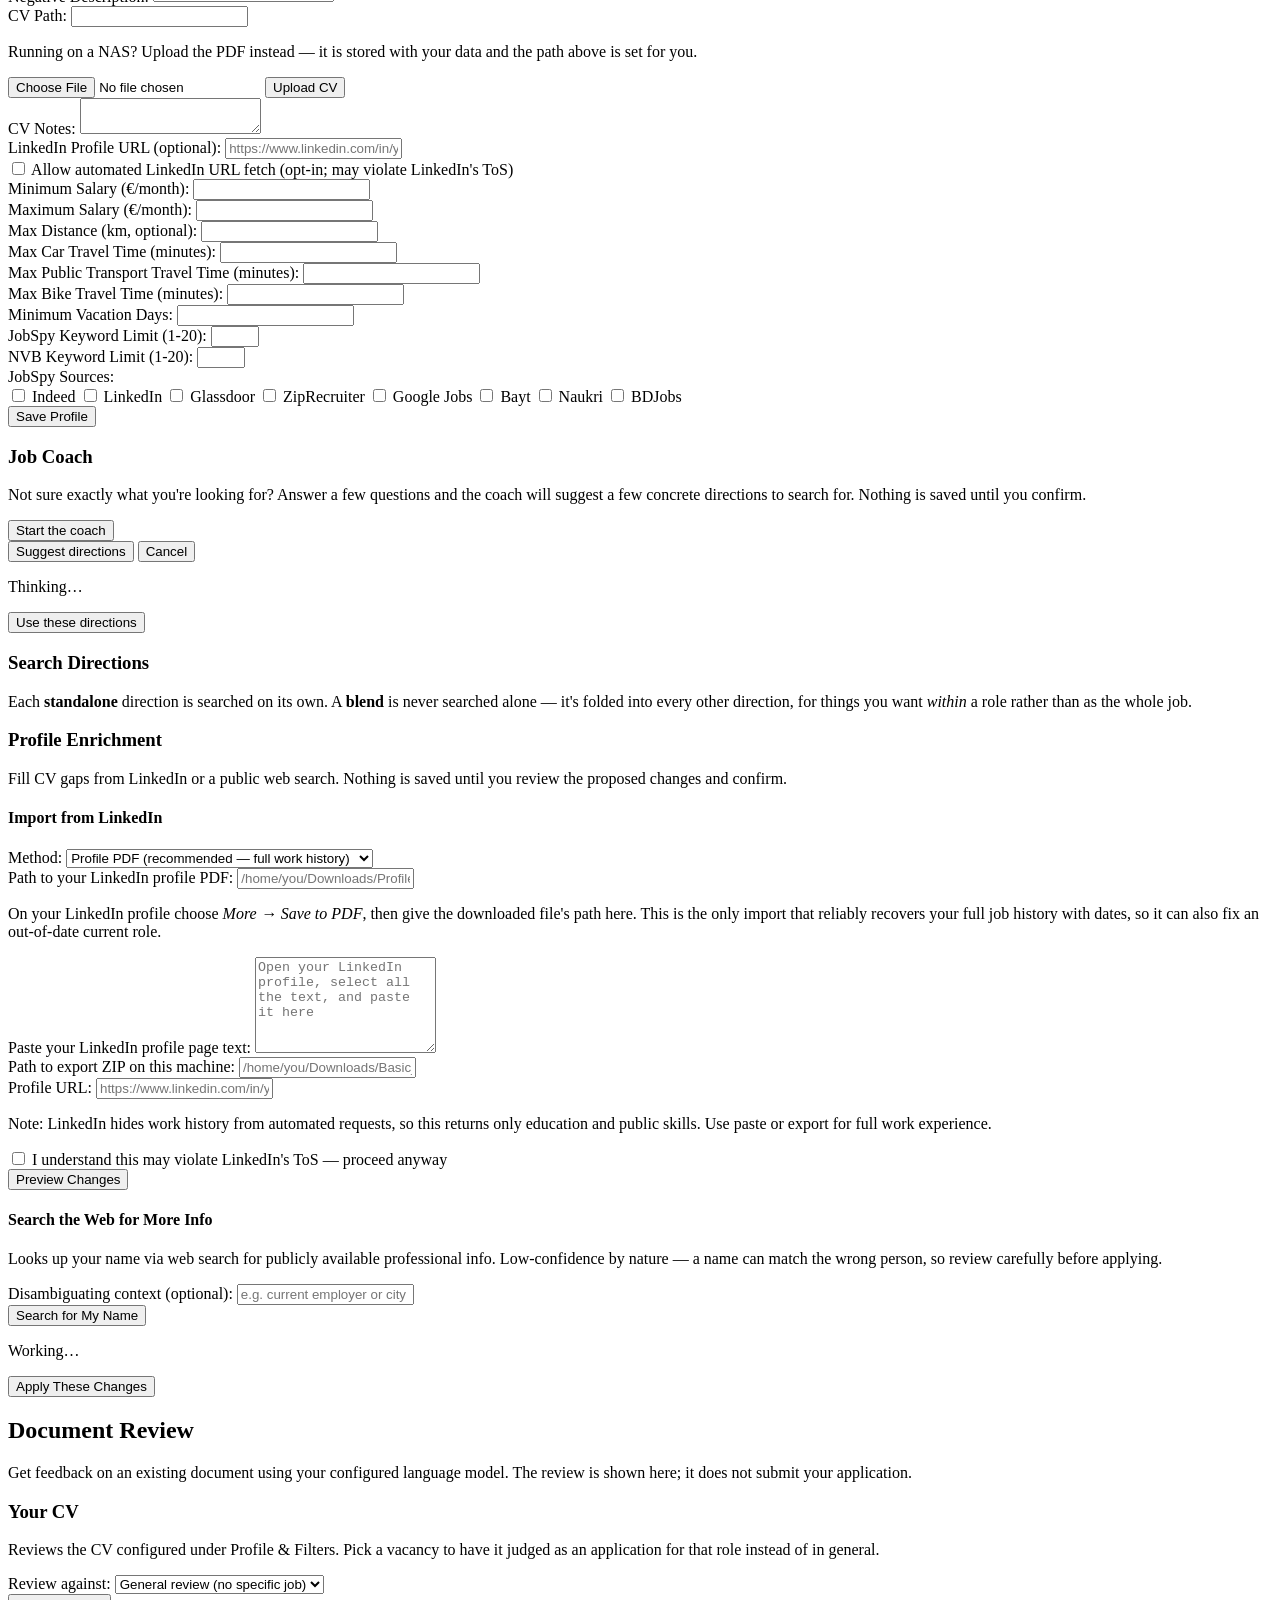
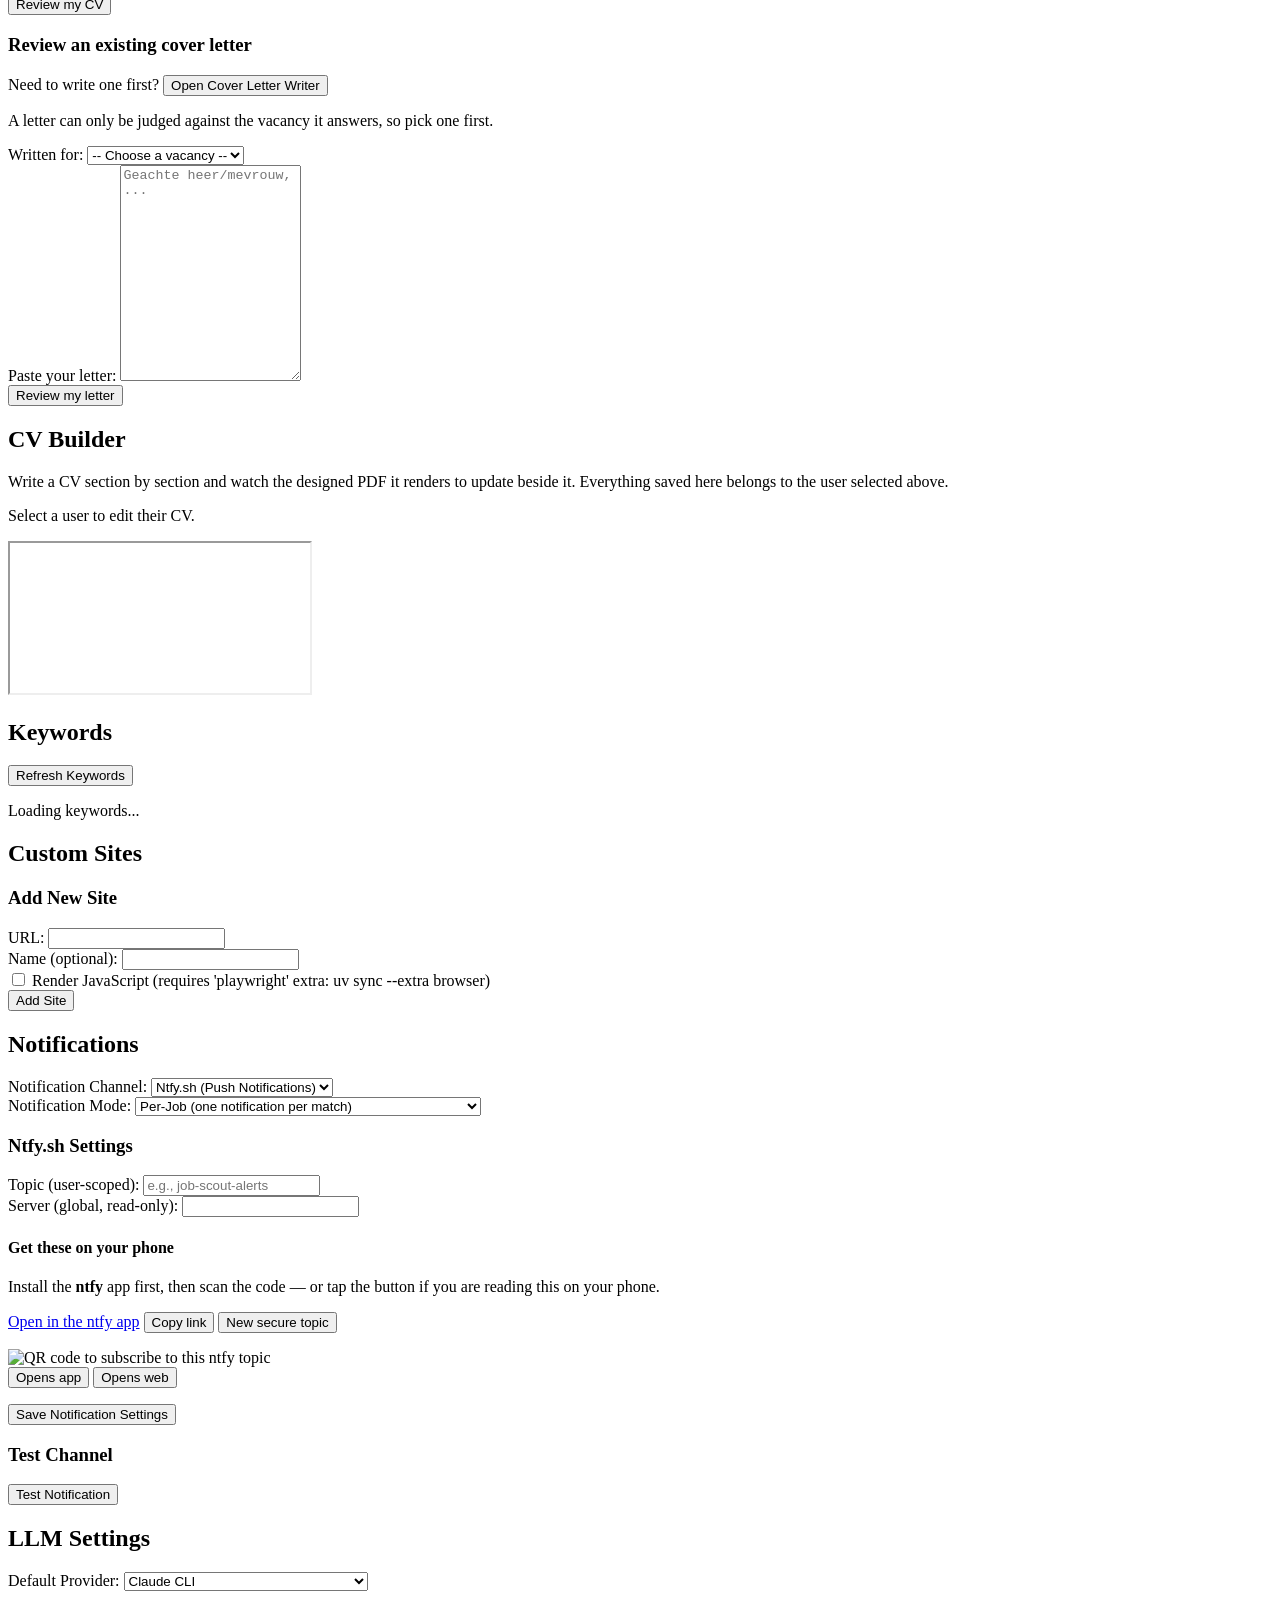
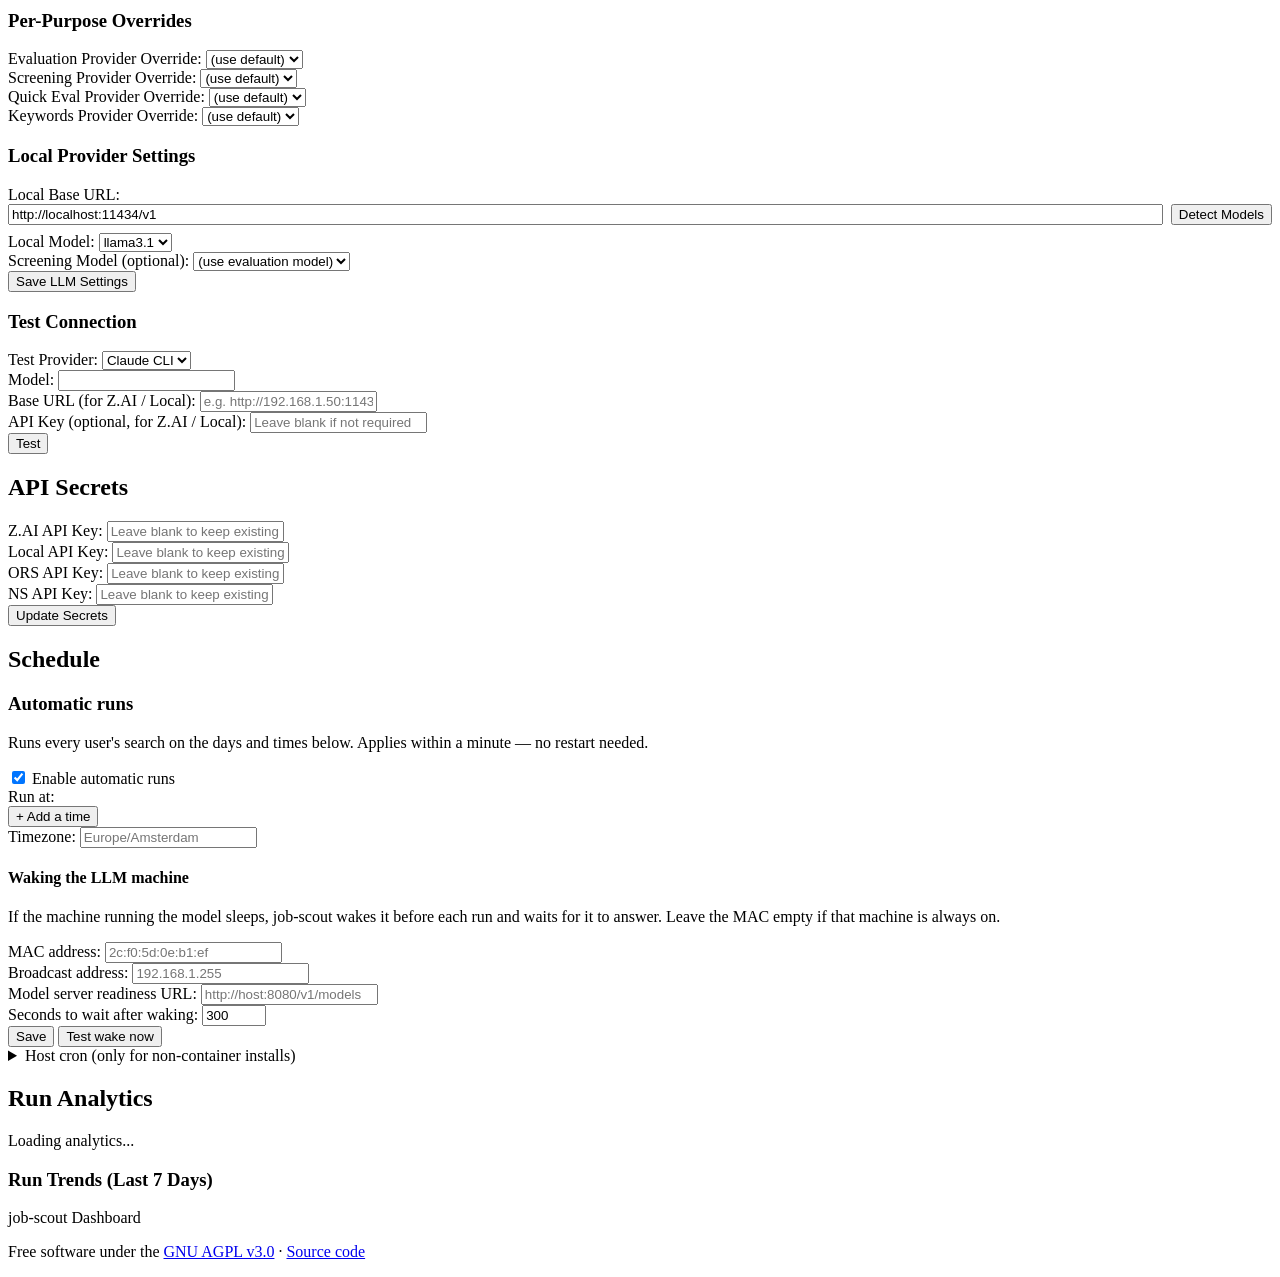
==== commit 43fa152c: "feat: write from every applicant source, import your own CV, research from evidence Letters and both" ====
--- a/src/job_scout/web/static/index.html
+++ b/src/job_scout/web/static/index.html
@@ -90,8 +90,8 @@
                         <label for="letter-job">Vacancy</label><select id="letter-job"></select>
                         <label for="letter-language">Letter language</label>
                         <select id="letter-language"><option value="auto">Automatic — match the vacancy</option><option value="nl">Nederlands</option><option value="en">English</option></select>
-                        <label for="letter-cv">Current CV</label><select id="letter-cv"></select>
-                        <p class="letter-hint">Automatic uses a saved CV in the letter's language. Save any CV Builder changes first.</p>
+                        <label for="letter-cv">CV Builder profile <span class="letter-hint">(optional)</span></label><select id="letter-cv"></select>
+                        <p class="letter-hint">Your own CV file, LinkedIn import and profile are always used. A CV Builder profile is optional: Automatic uses every source you have. Save any CV Builder changes first.</p>
                         <label for="letter-recipient">Recipient <span class="letter-hint">(optional)</span></label>
                         <input id="letter-recipient" maxlength="120" placeholder="Name or hiring team">
                         <label for="letter-notes">What matters to you?</label>
@@ -151,11 +151,11 @@
                         <label for="interview-job">Vacancy</label><select id="interview-job"></select>
                         <label for="interview-language">Language</label>
                         <select id="interview-language"><option value="auto">Automatic — match the vacancy</option><option value="nl">Nederlands</option><option value="en">English</option></select>
-                        <label for="interview-cv">Current CV</label><select id="interview-cv"></select>
-                        <p class="letter-hint">Automatic uses a saved CV in that language. Save any CV Builder changes first.</p>
+                        <label for="interview-cv">CV Builder profile <span class="letter-hint">(optional)</span></label><select id="interview-cv"></select>
+                        <p class="letter-hint">Your own CV file, LinkedIn import and profile are always used. A CV Builder profile is optional: Automatic uses every source you have. Save any CV Builder changes first.</p>
                         <label for="interview-notes">Anything the model should know? <span class="letter-hint">(optional)</span></label>
                         <textarea id="interview-notes" maxlength="2000" rows="5" placeholder="A doubt you want answered, something from an earlier call, why you are leaving your current role, or a subject you want on the table."></textarea>
-                        <p class="letter-hint">Your CV facts, the vacancy, the company research already gathered and your notes go to your configured language model. Nothing new is looked up.</p>
+                        <p class="letter-hint">Your facts, the vacancy, what web search found about the company and your notes go to your configured language model. If the company has not been looked up yet, that happens first and adds some time. Company facts come only from web search results; the model is told not to add any of its own.</p>
                         <div class="letter-actions">
                             <button id="interview-generate" class="btn btn-primary" type="button">Generate questions to ask</button>
                             <button id="interview-answers-generate" class="btn btn-primary" type="button" hidden>Generate questions &amp; draft answers</button>
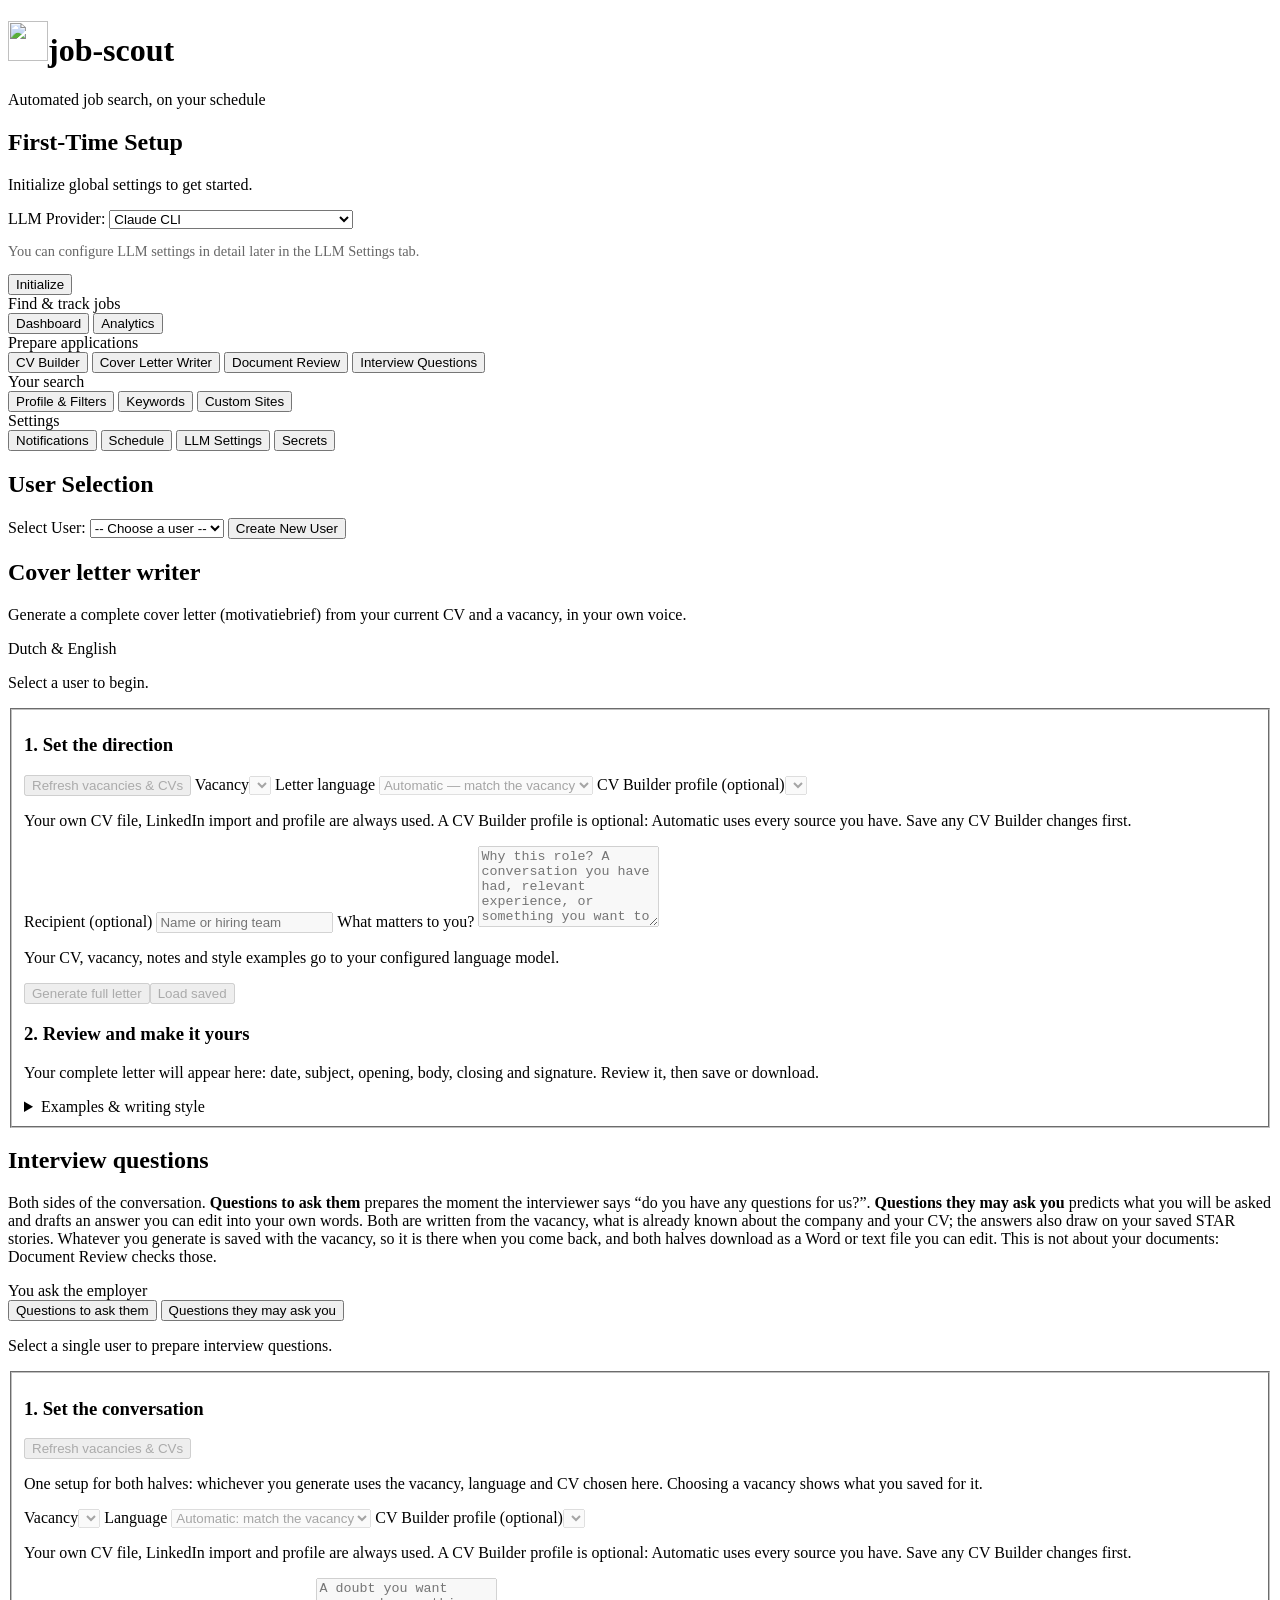
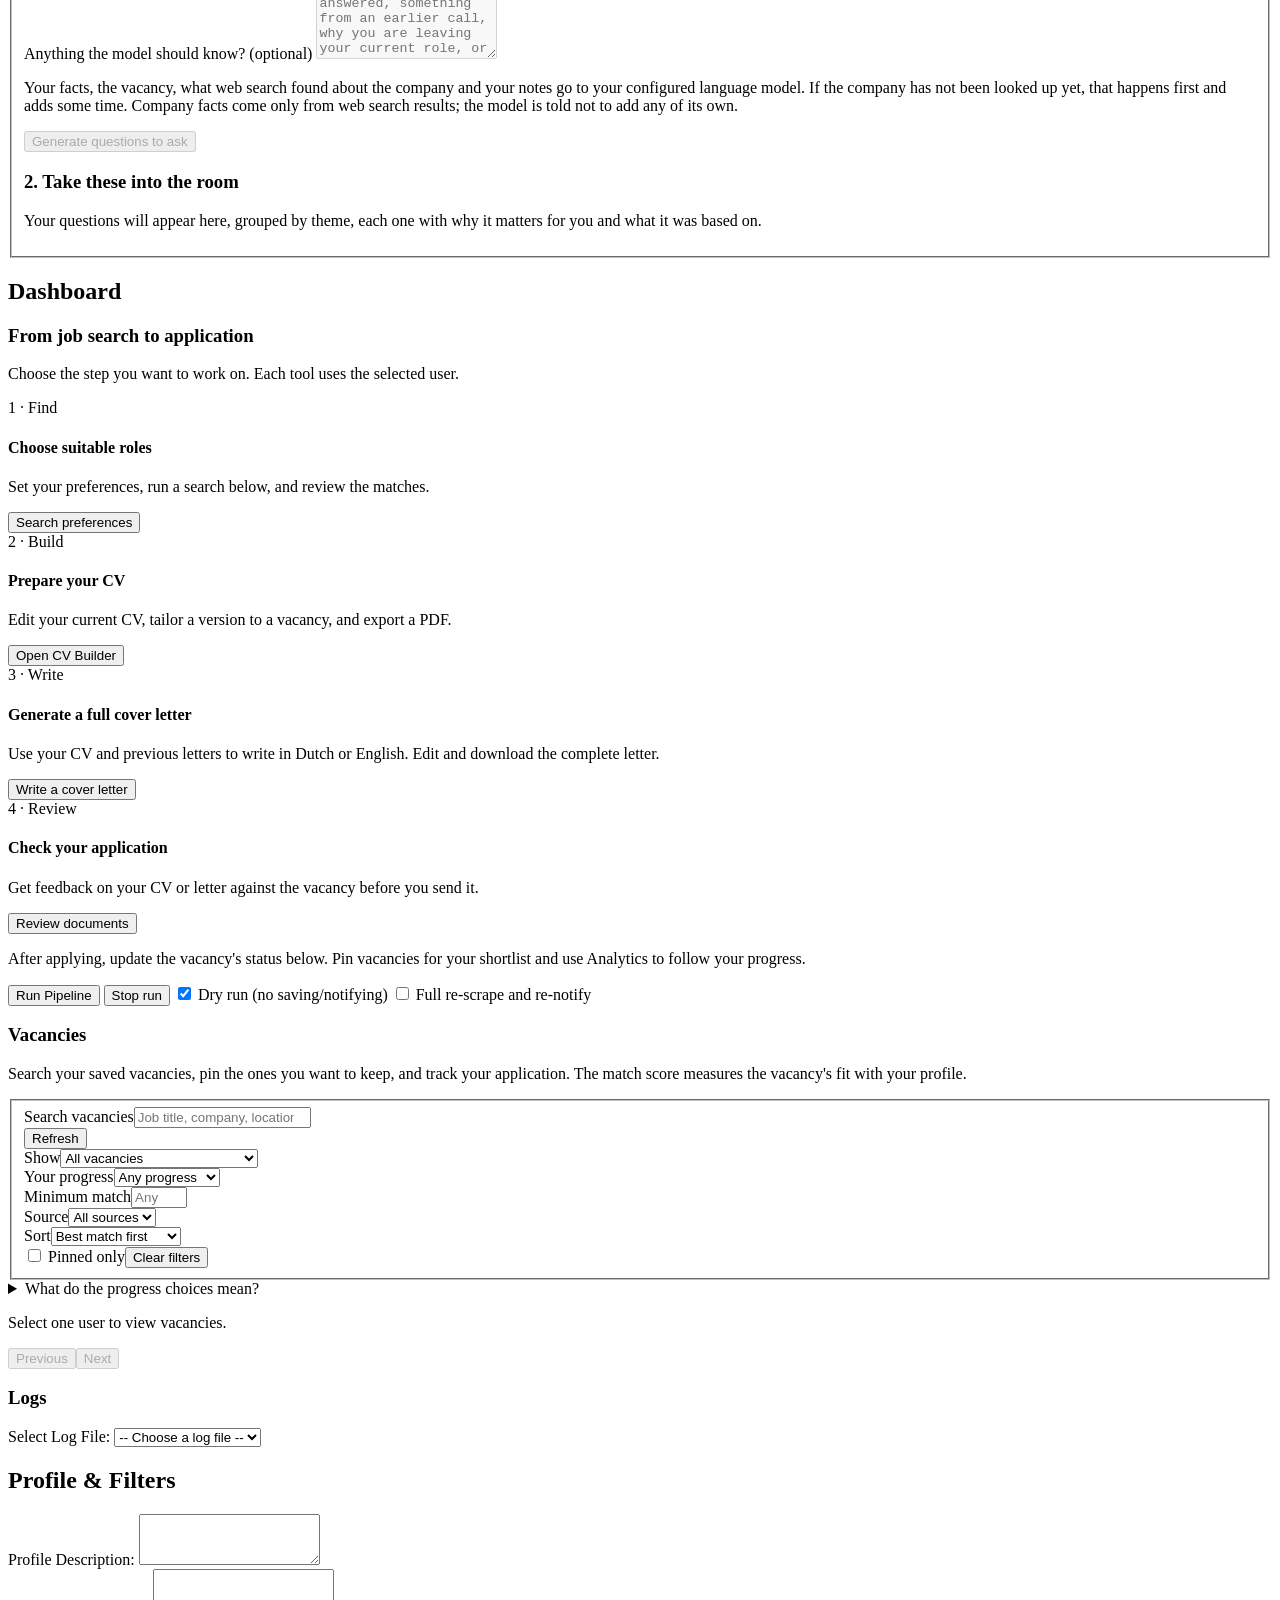
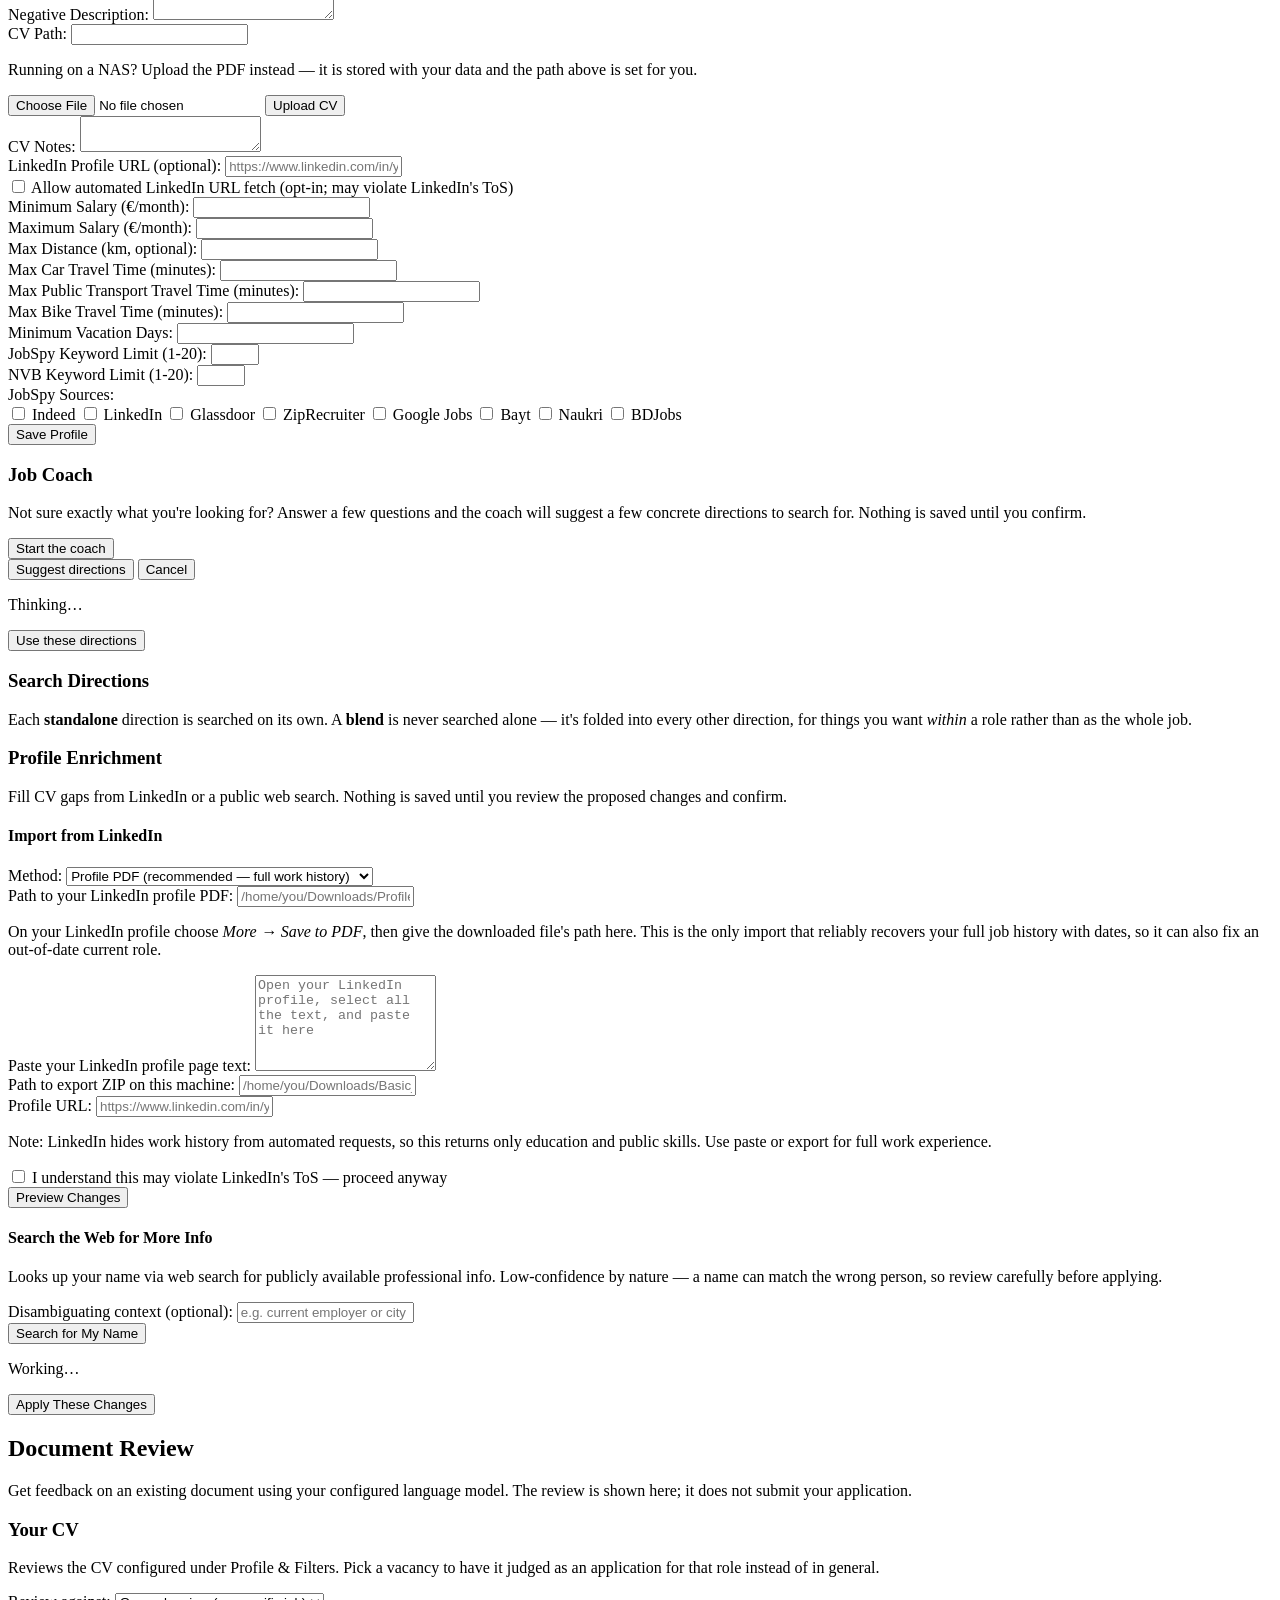
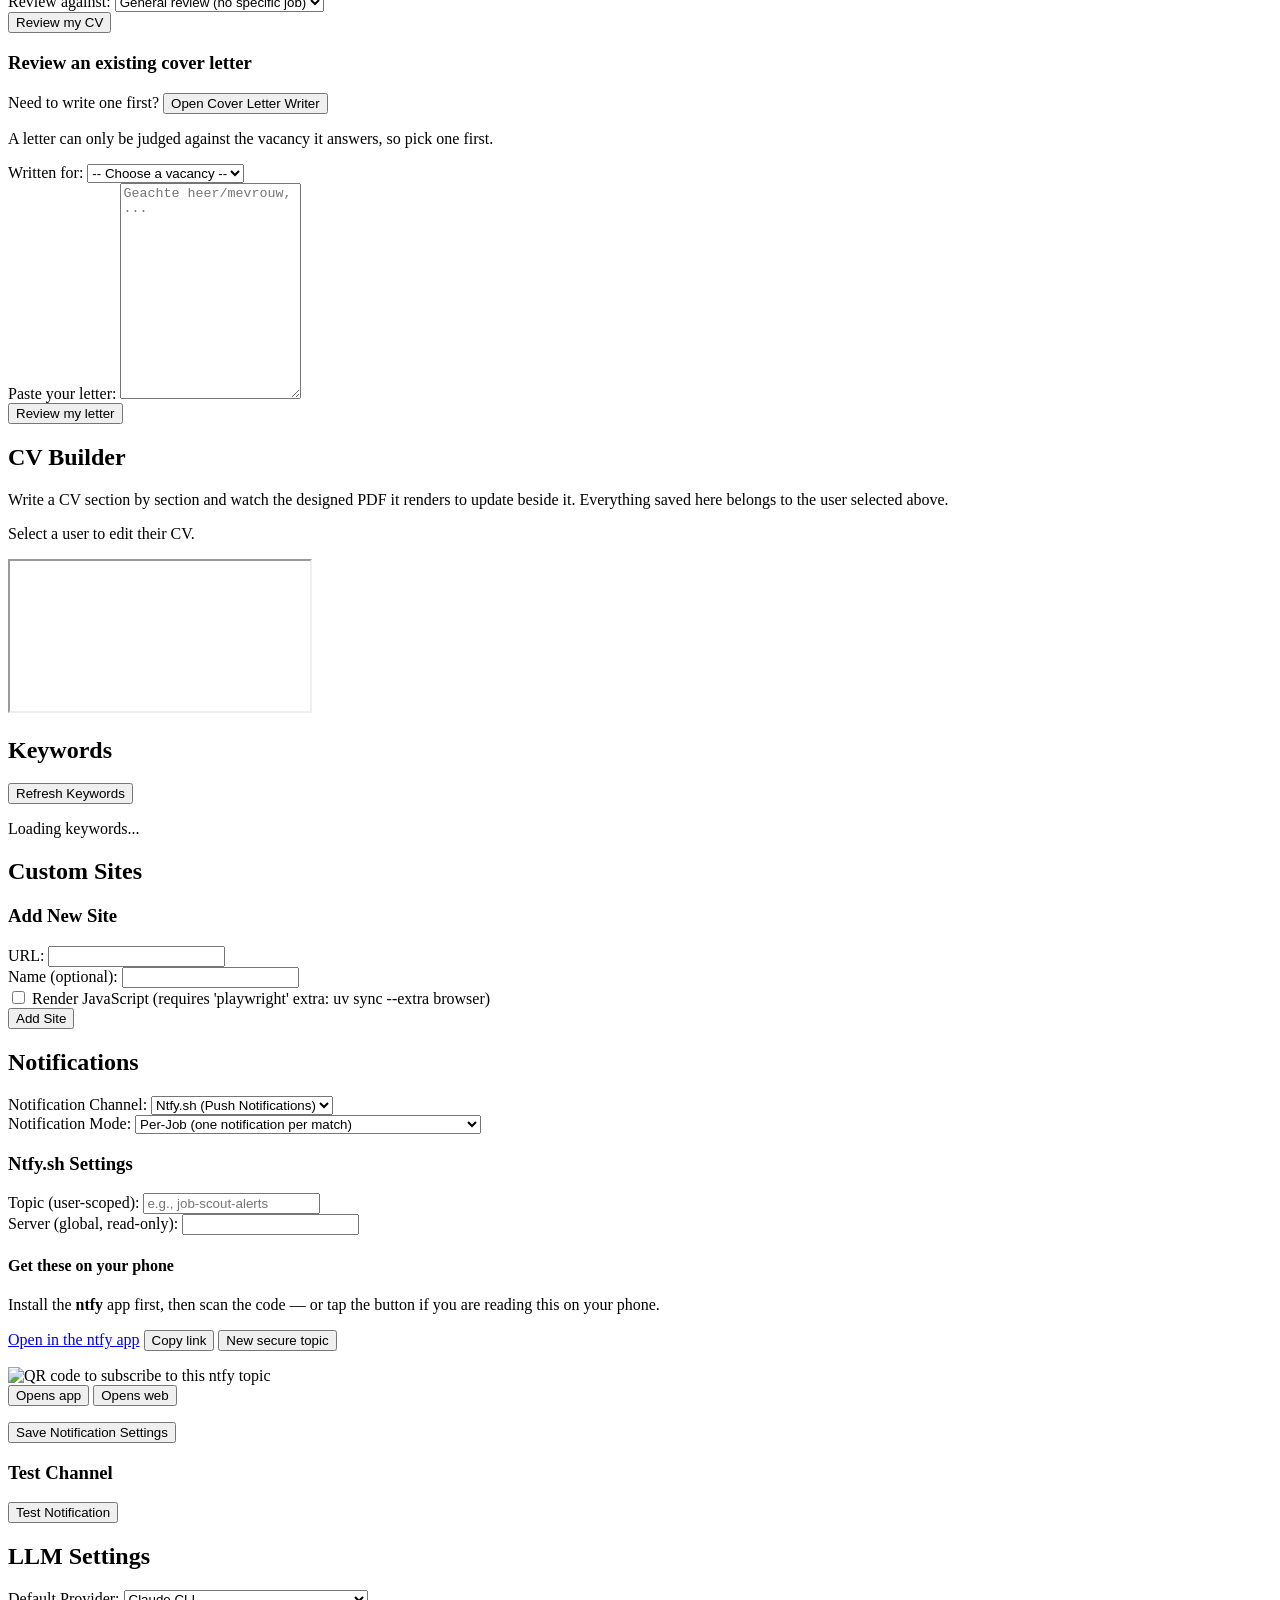
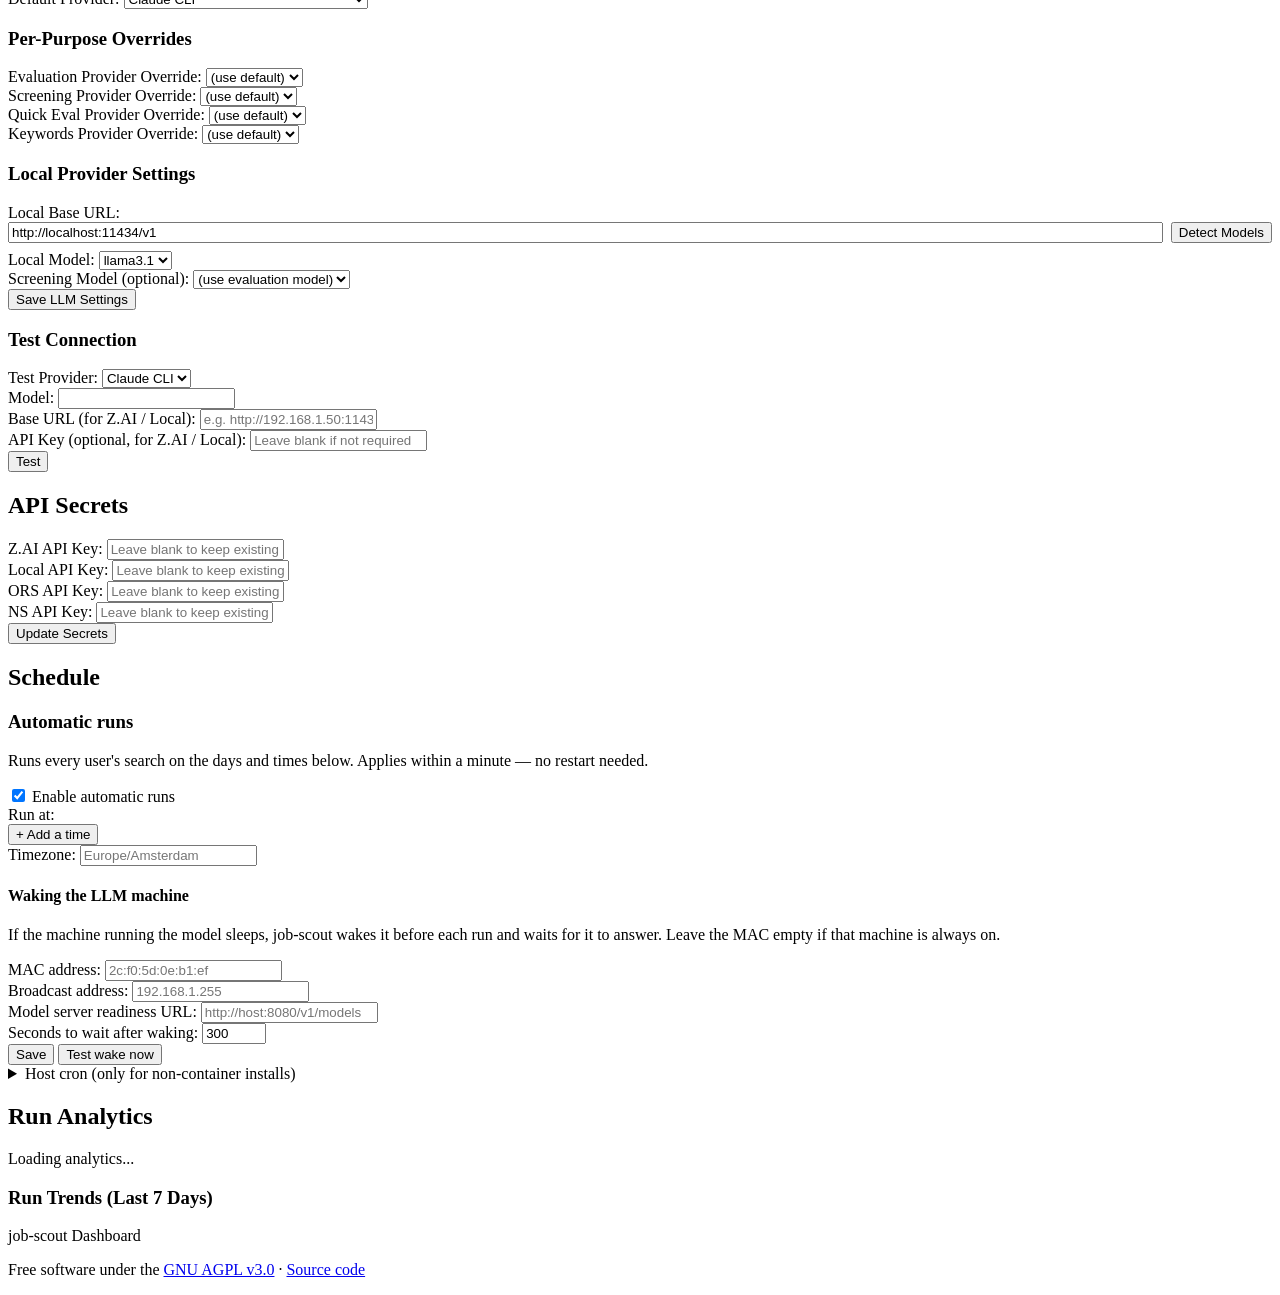
==== commit 6c0a00b4: "feat(interview): save every interview set and download it as Word or text Interview questions and dr" ====
--- a/src/job_scout/web/static/index.html
+++ b/src/job_scout/web/static/index.html
@@ -135,7 +135,7 @@
 
             <section id="interview-section" class="section hidden tab-content" data-tab="interview">
                 <div class="letter-heading"><div><h2>Interview questions</h2>
-                <p>Both sides of the conversation. <strong>Questions to ask them</strong> prepares the moment the interviewer says “do you have any questions for us?”. <strong>Questions they may ask you</strong> predicts what you will be asked and drafts an answer you can edit into your own words. Both are written from the vacancy, what is already known about the company and your CV; the answers also draw on your saved STAR stories. This is not about your documents: Document Review checks those.</p></div>
+                <p>Both sides of the conversation. <strong>Questions to ask them</strong> prepares the moment the interviewer says “do you have any questions for us?”. <strong>Questions they may ask you</strong> predicts what you will be asked and drafts an answer you can edit into your own words. Both are written from the vacancy, what is already known about the company and your CV; the answers also draw on your saved STAR stories. Whatever you generate is saved with the vacancy, so it is there when you come back, and both halves download as a Word or text file you can edit. This is not about your documents: Document Review checks those.</p></div>
                 <span id="interview-badge" class="letter-badge">You ask the employer</span></div>
                 <div class="interview-modes" role="tablist" aria-label="Halves of your interview preparation">
                     <button class="interview-mode active" type="button" role="tab" data-mode="ask" id="interview-tab-ask" aria-selected="true" tabindex="0" aria-controls="interview-ask-panel">Questions to ask them</button>
@@ -147,10 +147,10 @@
                     <div class="letter-setup">
                         <h3>1. Set the conversation</h3>
                         <button id="interview-refresh" class="btn btn-small" type="button">Refresh vacancies &amp; CVs</button>
-                        <p class="letter-hint">One setup for both halves: whichever you generate uses the vacancy, language and CV chosen here.</p>
+                        <p class="letter-hint">One setup for both halves: whichever you generate uses the vacancy, language and CV chosen here. Choosing a vacancy shows what you saved for it.</p>
                         <label for="interview-job">Vacancy</label><select id="interview-job"></select>
                         <label for="interview-language">Language</label>
-                        <select id="interview-language"><option value="auto">Automatic — match the vacancy</option><option value="nl">Nederlands</option><option value="en">English</option></select>
+                        <select id="interview-language"><option value="auto">Automatic: match the vacancy</option><option value="nl">Nederlands</option><option value="en">English</option></select>
                         <label for="interview-cv">CV Builder profile <span class="letter-hint">(optional)</span></label><select id="interview-cv"></select>
                         <p class="letter-hint">Your own CV file, LinkedIn import and profile are always used. A CV Builder profile is optional: Automatic uses every source you have. Save any CV Builder changes first.</p>
                         <label for="interview-notes">Anything the model should know? <span class="letter-hint">(optional)</span></label>
@@ -169,8 +169,12 @@
                                 <p id="interview-source" class="letter-hint"></p>
                                 <p id="interview-missing" class="letter-warnings"></p>
                                 <div id="interview-themes"></div>
-                                <div class="letter-actions"><button id="interview-copy" class="btn btn-secondary" type="button">Copy all</button></div>
-                                <p class="letter-hint">A model wrote these from your CV and this vacancy. Read them before you use them, and drop any that no longer fit the conversation.</p>
+                                <div class="letter-actions">
+                                    <button id="interview-docx" class="btn btn-secondary" type="button">Download Word file</button>
+                                    <button id="interview-txt" class="btn btn-secondary" type="button">Download text file</button>
+                                    <button id="interview-copy" class="btn btn-secondary" type="button">Copy all</button>
+                                </div>
+                                <p class="letter-hint">A model wrote these from your CV and this vacancy. Read them before you use them, and drop any that no longer fit the conversation. The Word file opens in Word, LibreOffice and Google Docs, and every question in it can be rewritten or deleted.</p>
                             </div>
                         </div>
                         <div id="interview-answer-panel" role="tabpanel" aria-labelledby="interview-tab-answer" hidden>
@@ -180,8 +184,12 @@
                                 <p id="interview-answers-source" class="letter-hint"></p>
                                 <p id="interview-answers-missing" class="letter-warnings"></p>
                                 <div id="interview-answers-list"></div>
-                                <div class="letter-actions"><button id="interview-answers-copy" class="btn btn-secondary" type="button">Copy all</button></div>
-                                <p class="letter-hint">These are drafts, not lines to learn: rewrite each one until it sounds like you. Your edits stay on this page until you regenerate or reload, so copy them out when you are happy. Copy all takes the text as you have edited it.</p>
+                                <div class="letter-actions">
+                                    <button id="interview-answers-docx" class="btn btn-secondary" type="button">Download Word file</button>
+                                    <button id="interview-answers-txt" class="btn btn-secondary" type="button">Download text file</button>
+                                    <button id="interview-answers-copy" class="btn btn-secondary" type="button">Copy all</button>
+                                </div>
+                                <p class="letter-hint">These are drafts, not lines to learn: rewrite each one until it sounds like you. Your edits are saved with this vacancy as you type, and both downloads and Copy all take the text as you edited it. Generating again replaces the saved answers in that language, edits included.</p>
                             </div>
                         </div>
                     </div>
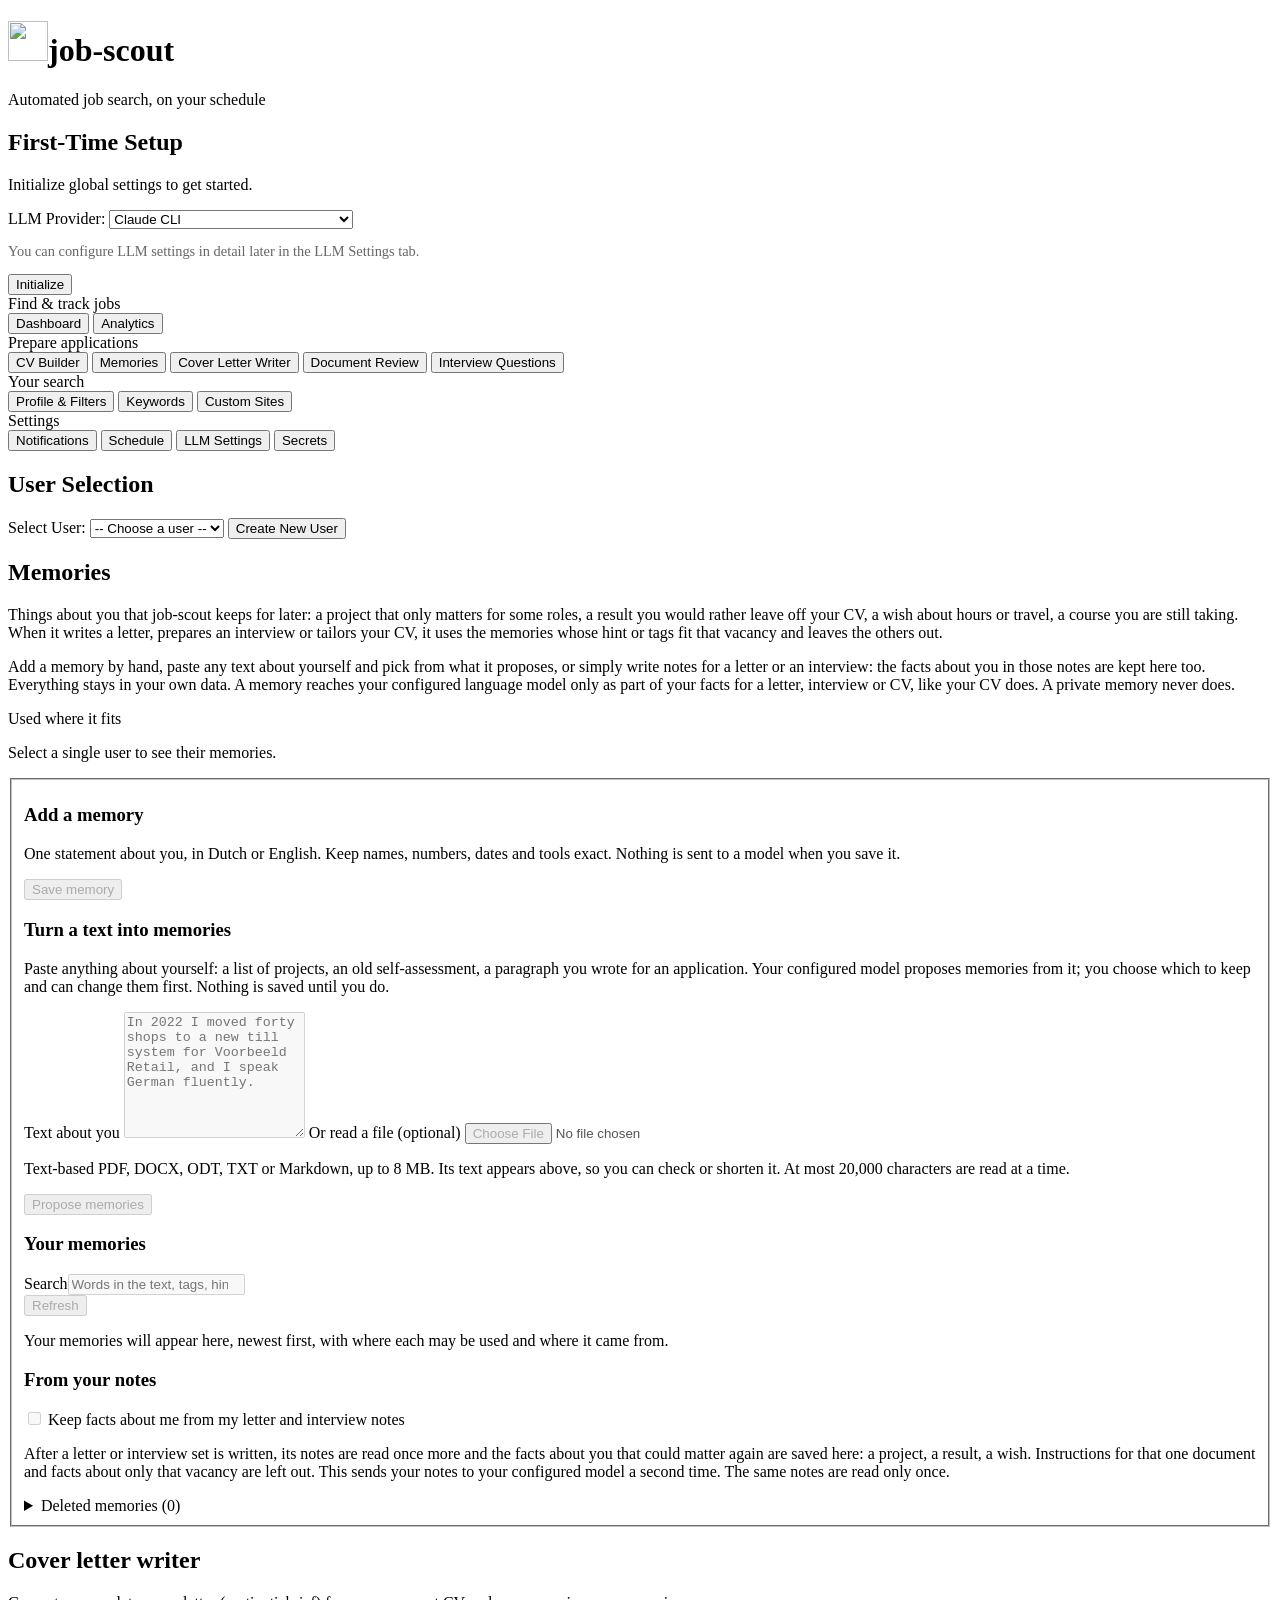
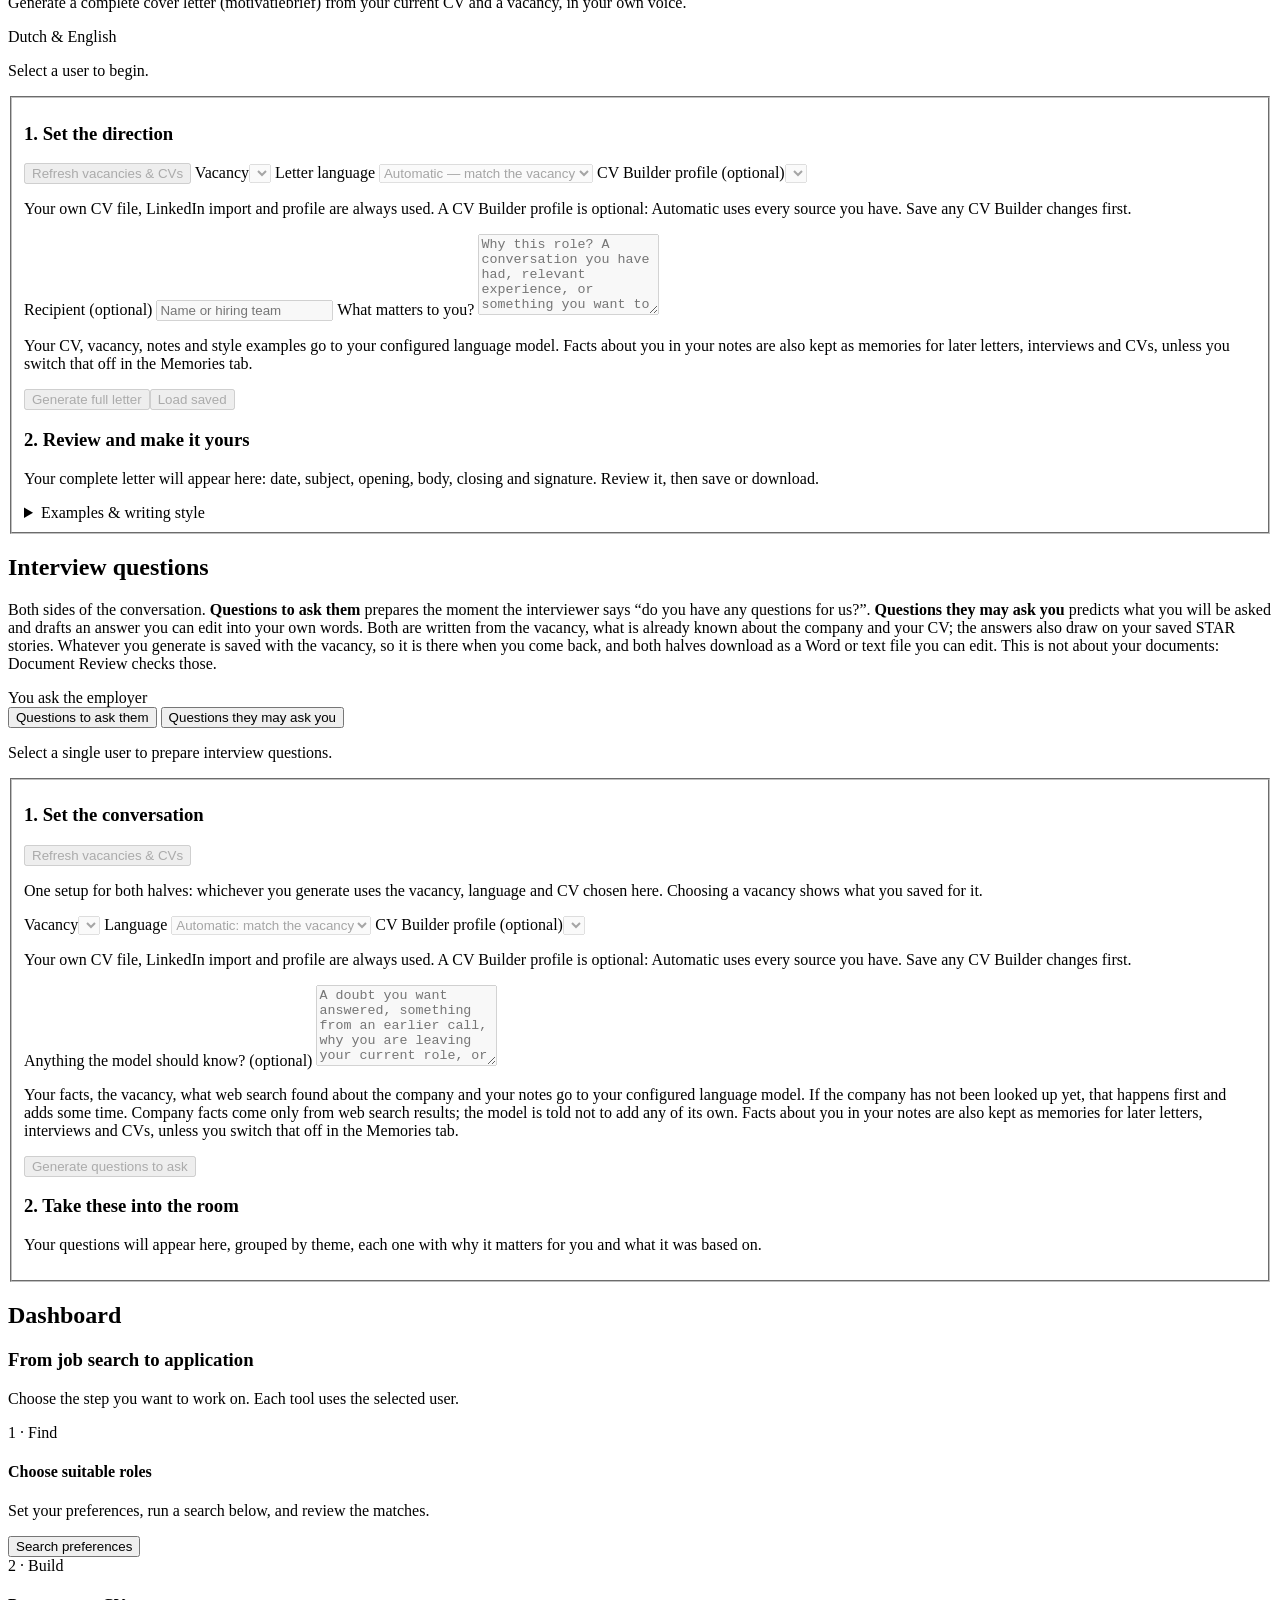
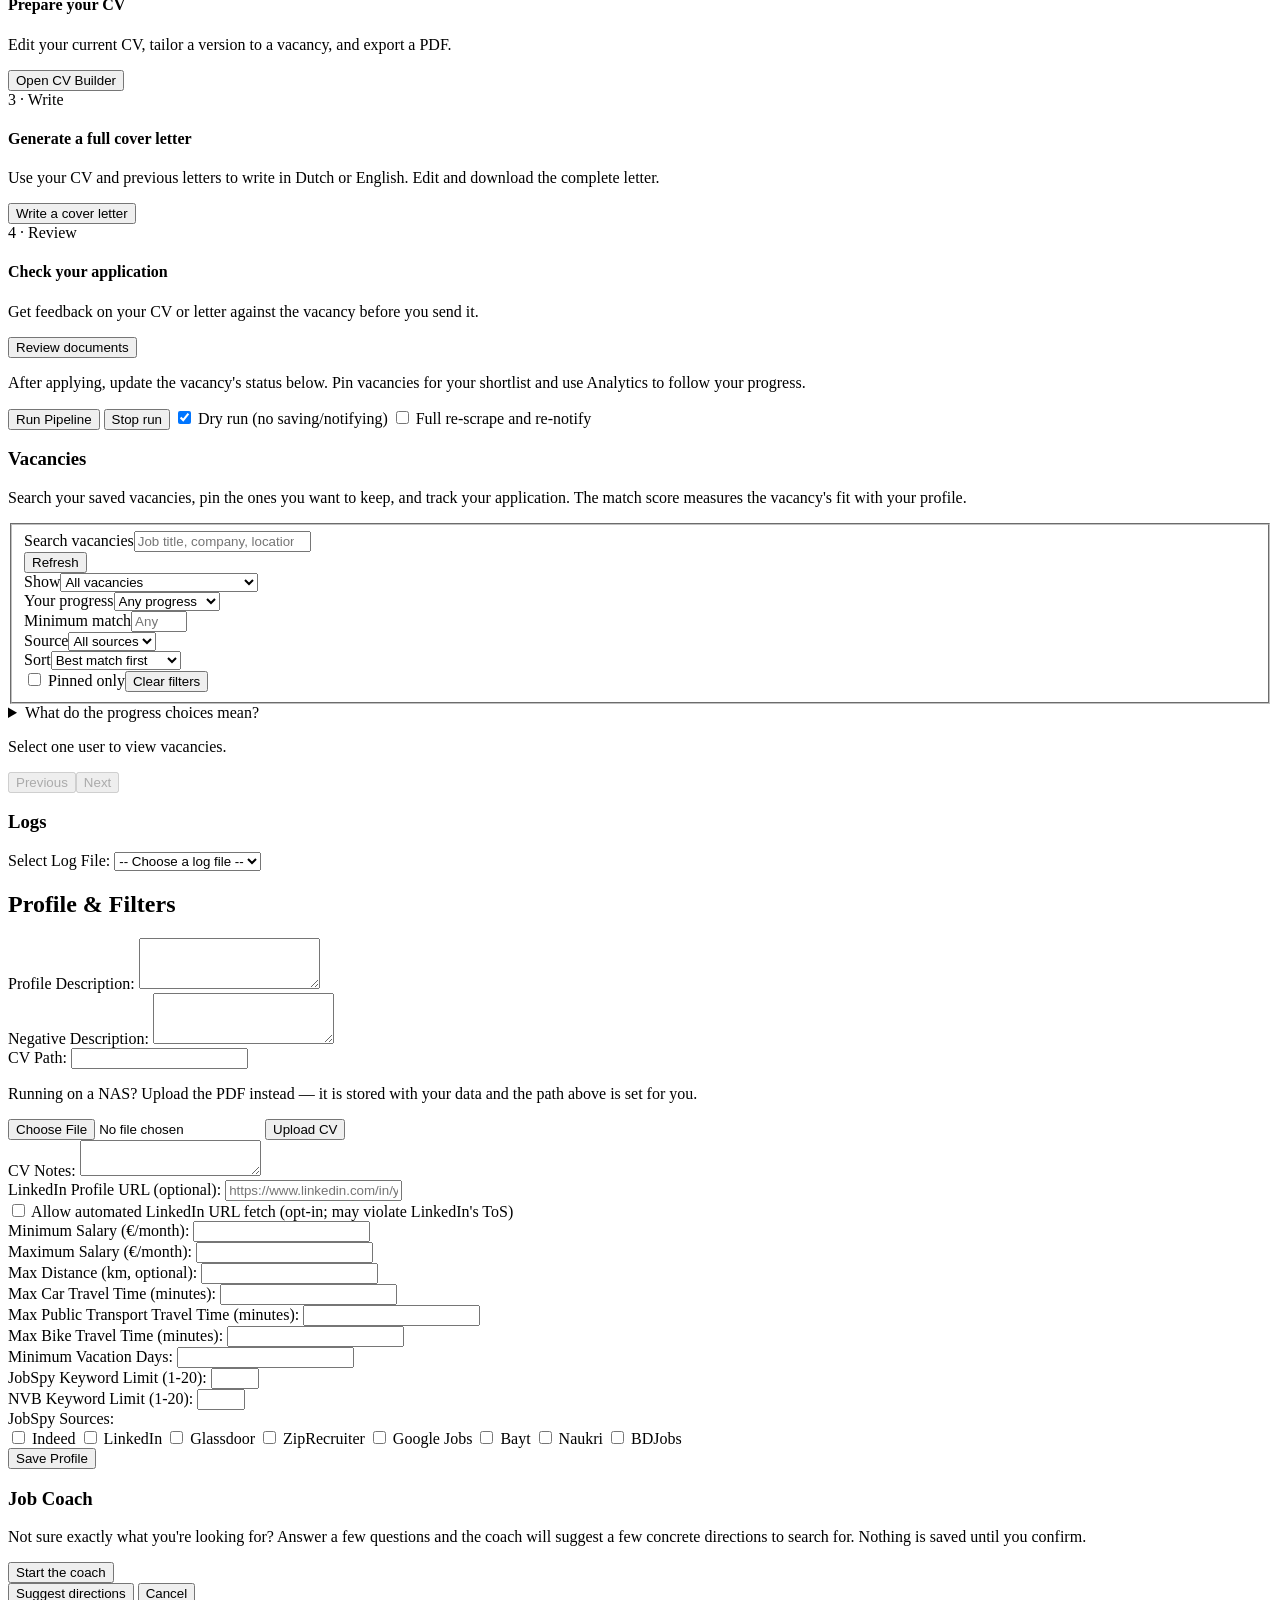
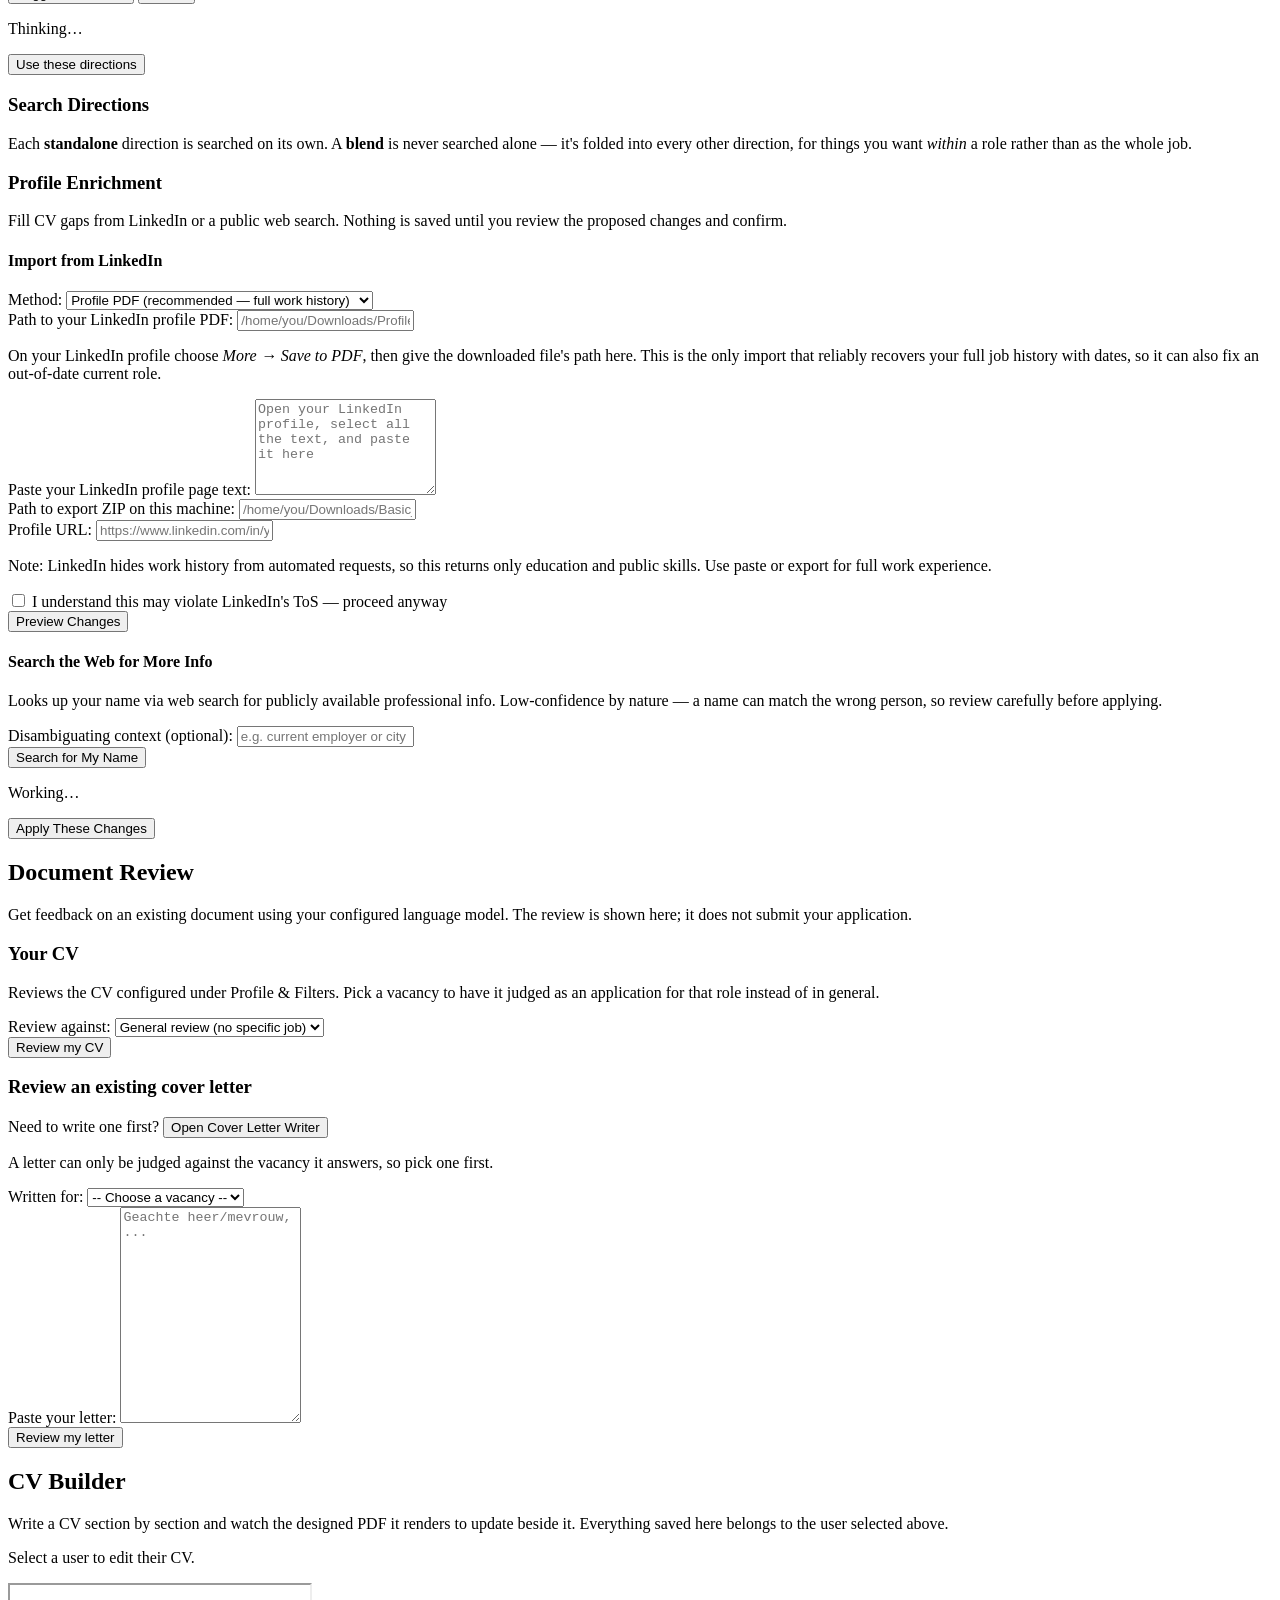
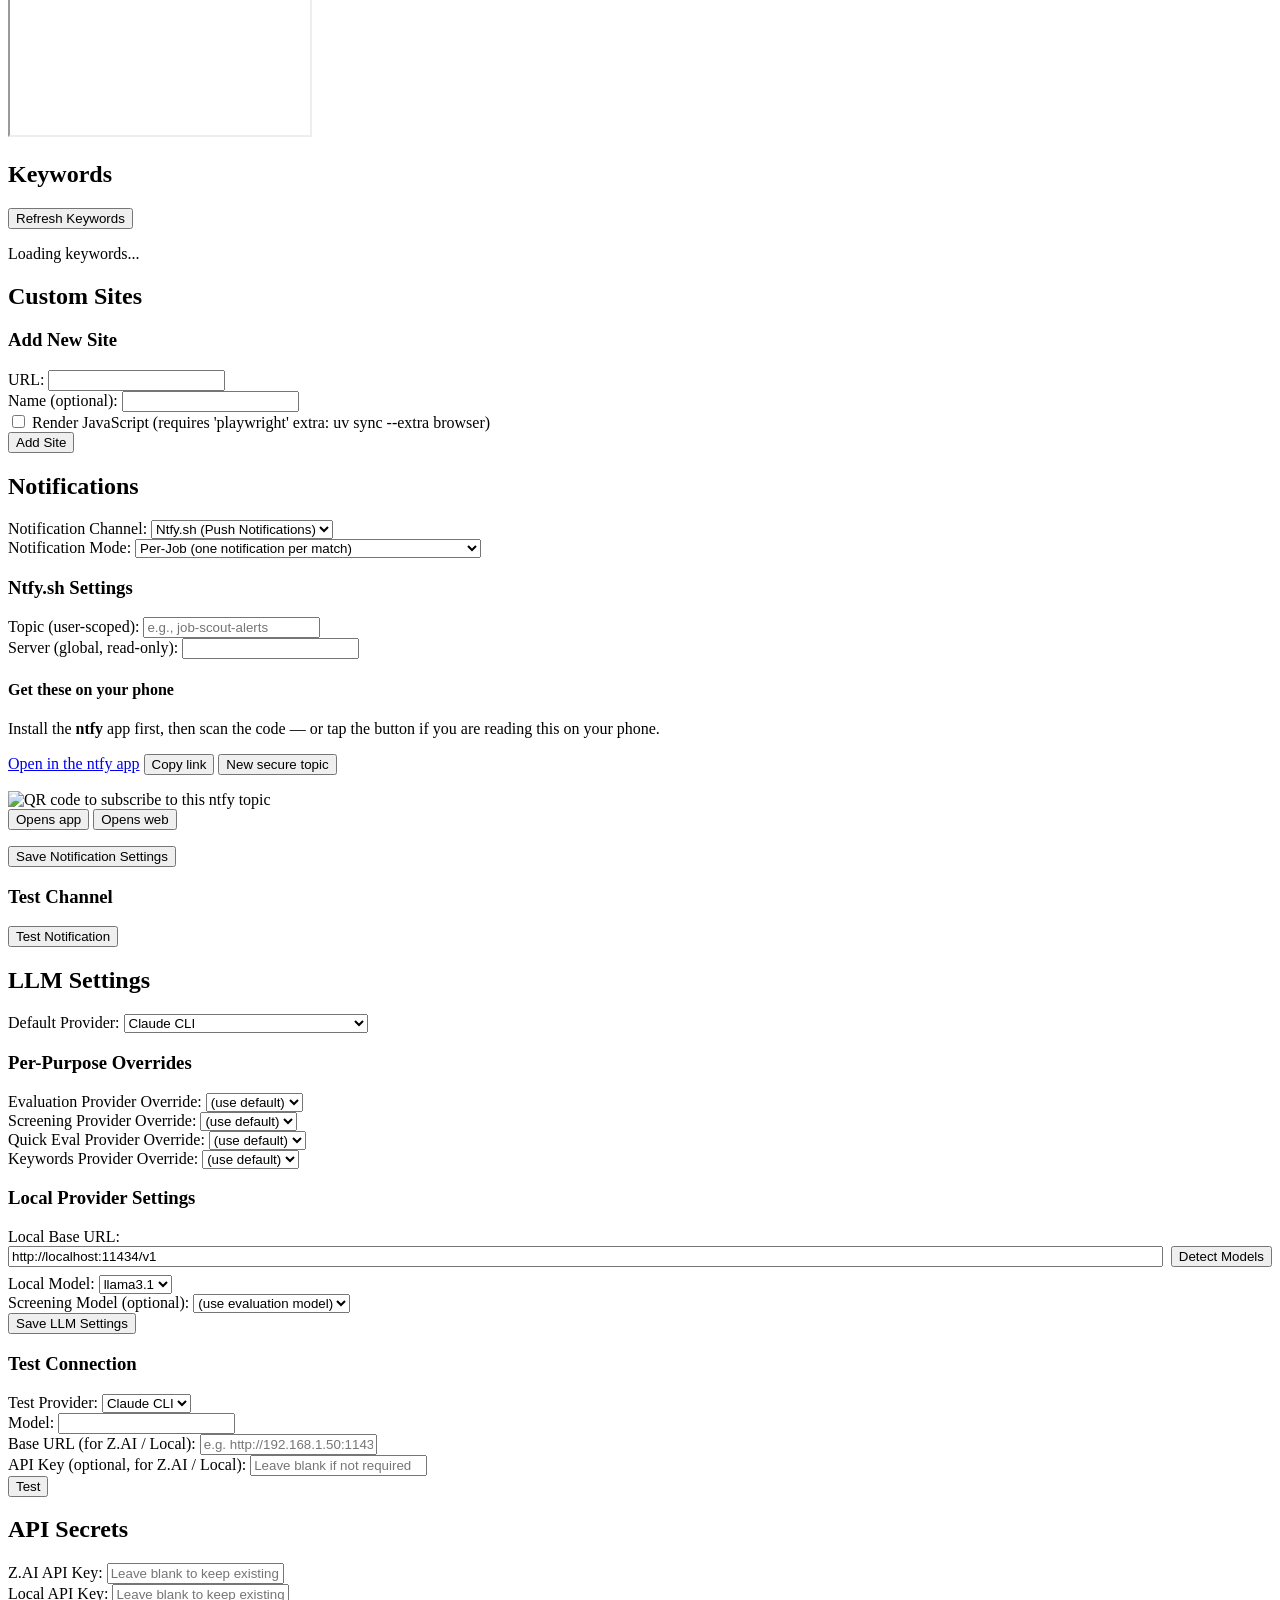
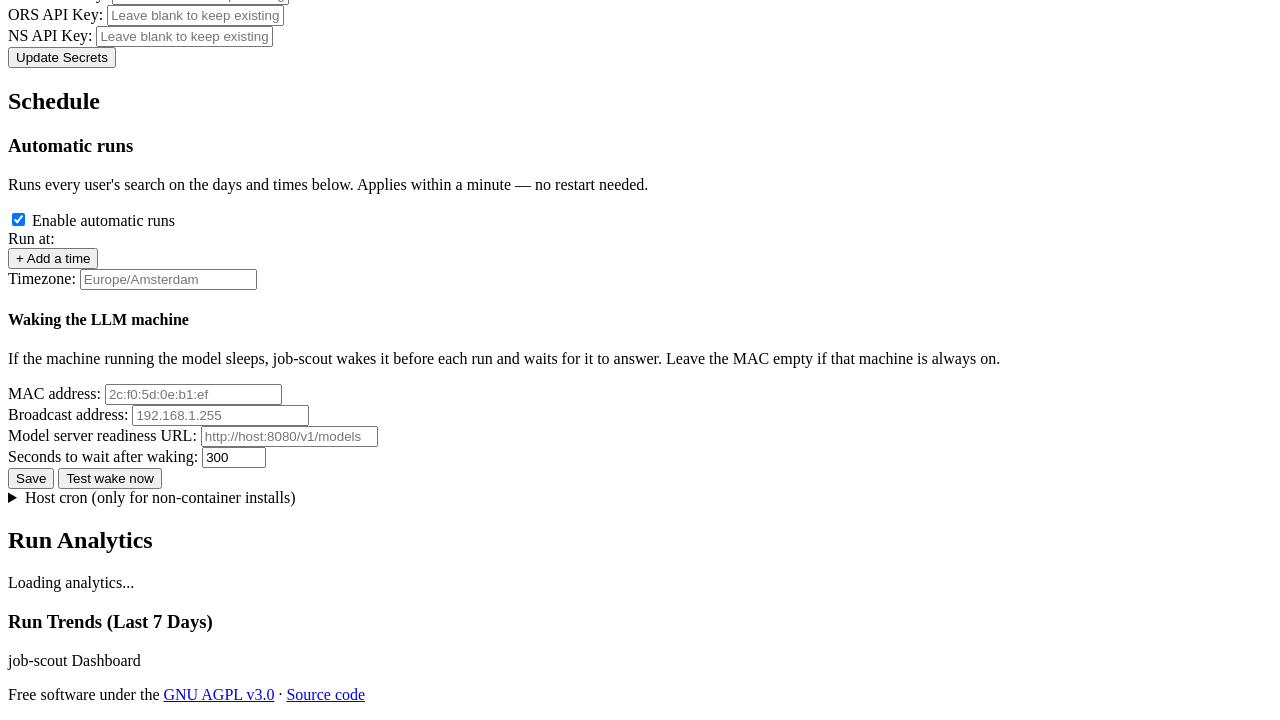
==== commit 9a42879c: "feat(memories): add the Memories tab, its API and capture after generations Give memories a place in" ====
--- a/src/job_scout/web/static/index.html
+++ b/src/job_scout/web/static/index.html
@@ -47,6 +47,7 @@
                 </div></div>
                 <div class="tab-group"><span class="tab-group-label">Prepare applications</span><div class="tab-group-buttons">
                     <button class="tab-btn" data-tab="cv">CV Builder</button>
+                    <button class="tab-btn" data-tab="memories">Memories</button>
                     <button class="tab-btn" data-tab="letters">Cover Letter Writer</button>
                     <button class="tab-btn" data-tab="feedback">Document Review</button>
                     <button class="tab-btn" data-tab="interview">Interview Questions</button>
@@ -76,6 +77,58 @@
                 </div>
             </section>
 
+            <section id="memories-section" class="section hidden tab-content" data-tab="memories">
+                <div class="letter-heading"><div><h2>Memories</h2>
+                <p>Things about you that job-scout keeps for later: a project that only matters for some roles, a result you would rather leave off your CV, a wish about hours or travel, a course you are still taking. When it writes a letter, prepares an interview or tailors your CV, it uses the memories whose hint or tags fit that vacancy and leaves the others out.</p>
+                <p>Add a memory by hand, paste any text about yourself and pick from what it proposes, or simply write notes for a letter or an interview: the facts about you in those notes are kept here too. Everything stays in your own data. A memory reaches your configured language model only as part of your facts for a letter, interview or CV, like your CV does. A private memory never does.</p></div>
+                <span class="letter-badge">Used where it fits</span></div>
+                <p id="memory-status" role="status" aria-live="polite">Select a single user to see their memories.</p>
+                <fieldset id="memory-workspace" disabled>
+                <div class="letter-grid">
+                    <div class="letter-setup">
+                        <h3>Add a memory</h3>
+                        <p class="letter-hint">One statement about you, in Dutch or English. Keep names, numbers, dates and tools exact. Nothing is sent to a model when you save it.</p>
+                        <div id="memory-new"></div>
+                        <div class="letter-actions"><button id="memory-add" class="btn btn-primary" type="button">Save memory</button></div>
+                        <h3 class="memory-subhead">Turn a text into memories</h3>
+                        <p class="letter-hint">Paste anything about yourself: a list of projects, an old self-assessment, a paragraph you wrote for an application. Your configured model proposes memories from it; you choose which to keep and can change them first. Nothing is saved until you do.</p>
+                        <label for="memory-text">Text about you</label>
+                        <textarea id="memory-text" rows="8" maxlength="20000" placeholder="In 2022 I moved forty shops to a new till system for Voorbeeld Retail, and I speak German fluently."></textarea>
+                        <label for="memory-file">Or read a file <span class="letter-hint">(optional)</span></label>
+                        <input type="file" id="memory-file" accept=".pdf,.docx,.odt,.txt,.md">
+                        <p class="letter-hint">Text-based PDF, DOCX, ODT, TXT or Markdown, up to 8 MB. Its text appears above, so you can check or shorten it. At most 20,000 characters are read at a time.</p>
+                        <div class="letter-actions"><button id="memory-propose" class="btn btn-primary" type="button">Propose memories</button></div>
+                    </div>
+                    <div class="letter-paper">
+                        <div id="memory-proposals" class="memory-proposals" hidden>
+                            <h3>Proposed memories</h3>
+                            <p class="letter-hint">Tick the ones to keep and change anything that is not right. Facts you already have are left out.</p>
+                            <p id="memory-truncated" class="letter-warnings" hidden>The text may hold more than this. Save these, then press Propose memories again for the rest.</p>
+                            <div id="memory-proposal-list"></div>
+                            <div class="letter-actions"><button id="memory-save-proposals" class="btn btn-primary" type="button">Save ticked memories</button><button id="memory-discard" class="btn btn-secondary" type="button">Discard proposals</button></div>
+                        </div>
+                        <h3>Your memories</h3>
+                        <div class="memory-toolbar">
+                            <div><label for="memory-search">Search</label><input id="memory-search" type="search" maxlength="200" placeholder="Words in the text, tags, hint or kind"></div>
+                            <button id="memory-refresh" class="btn btn-small" type="button">Refresh</button>
+                        </div>
+                        <p id="memory-count" class="letter-hint"></p>
+                        <p id="memory-empty">Your memories will appear here, newest first, with where each may be used and where it came from.</p>
+                        <div id="memory-list"></div>
+                    </div>
+                </div>
+                <div class="letter-style memory-settings">
+                    <h3>From your notes</h3>
+                    <label class="memory-check" for="memory-auto"><input type="checkbox" id="memory-auto"> <span>Keep facts about me from my letter and interview notes</span></label>
+                    <p class="letter-hint">After a letter or interview set is written, its notes are read once more and the facts about you that could matter again are saved here: a project, a result, a wish. Instructions for that one document and facts about only that vacancy are left out. This sends your notes to your configured model a second time. The same notes are read only once.</p>
+                    <details id="memory-forgotten-box"><summary>Deleted memories (<span id="memory-forgotten-count">0</span>)</summary>
+                        <p class="letter-hint">The wording of every memory you delete is kept, so that notes you type again do not bring it back. It stays in your own database until you erase this list. Adding a fact again by hand, or from a text, always works.</p>
+                        <ul id="memory-forgotten"></ul>
+                        <button id="memory-forgotten-clear" class="btn btn-secondary" type="button">Erase this list</button>
+                    </details>
+                </div>
+                </fieldset>
+            </section>
 
             <section id="letters-section" class="section hidden tab-content" data-tab="letters">
                 <div class="letter-heading"><div><h2>Cover letter writer</h2>
@@ -96,7 +149,7 @@
                         <input id="letter-recipient" maxlength="120" placeholder="Name or hiring team">
                         <label for="letter-notes">What matters to you?</label>
                         <textarea id="letter-notes" maxlength="2000" rows="5" placeholder="Why this role? A conversation you have had, relevant experience, or something you want to ask about."></textarea>
-                        <p class="letter-hint">Your CV, vacancy, notes and style examples go to your configured language model.</p>
+                        <p class="letter-hint">Your CV, vacancy, notes and style examples go to your configured language model. Facts about you in your notes are also kept as memories for later letters, interviews and CVs, unless you switch that off in the Memories tab.</p>
                         <div class="letter-actions"><button id="letter-generate" class="btn btn-primary" type="button">Generate full letter</button><button id="letter-load" class="btn btn-secondary" type="button">Load saved</button></div>
                     </div>
                     <div class="letter-paper">
@@ -109,7 +162,7 @@
                             <label for="letter-subject">Subject</label><input id="letter-subject" maxlength="500">
                             <label for="letter-salutation">Salutation</label><input id="letter-salutation" maxlength="500">
                             <label for="letter-body">Letter body</label><textarea id="letter-body" rows="17"></textarea>
-                            <p class="letter-hint">Separate paragraphs with a blank line. Start a line with “- ” for a bullet.</p>
+                            <p class="letter-hint">Separate paragraphs with a blank line. A letter reads best as plain paragraphs.</p>
                             <label for="letter-closing">Closing</label><input id="letter-closing" maxlength="500">
                             <label for="letter-signature">Signature</label><input id="letter-signature" maxlength="500">
                             <p id="letter-count" class="letter-hint"></p>
@@ -155,7 +208,7 @@
                         <p class="letter-hint">Your own CV file, LinkedIn import and profile are always used. A CV Builder profile is optional: Automatic uses every source you have. Save any CV Builder changes first.</p>
                         <label for="interview-notes">Anything the model should know? <span class="letter-hint">(optional)</span></label>
                         <textarea id="interview-notes" maxlength="2000" rows="5" placeholder="A doubt you want answered, something from an earlier call, why you are leaving your current role, or a subject you want on the table."></textarea>
-                        <p class="letter-hint">Your facts, the vacancy, what web search found about the company and your notes go to your configured language model. If the company has not been looked up yet, that happens first and adds some time. Company facts come only from web search results; the model is told not to add any of its own.</p>
+                        <p class="letter-hint">Your facts, the vacancy, what web search found about the company and your notes go to your configured language model. If the company has not been looked up yet, that happens first and adds some time. Company facts come only from web search results; the model is told not to add any of its own. Facts about you in your notes are also kept as memories for later letters, interviews and CVs, unless you switch that off in the Memories tab.</p>
                         <div class="letter-actions">
                             <button id="interview-generate" class="btn btn-primary" type="button">Generate questions to ask</button>
                             <button id="interview-answers-generate" class="btn btn-primary" type="button" hidden>Generate questions &amp; draft answers</button>
@@ -984,6 +1037,7 @@
     <script src="/app.js"></script>
     <script src="/letters.js"></script>
     <script src="/interview.js"></script>
+    <script src="/memories.js"></script>
     <script src="/vacancies.js"></script>
 </body>
 </html>
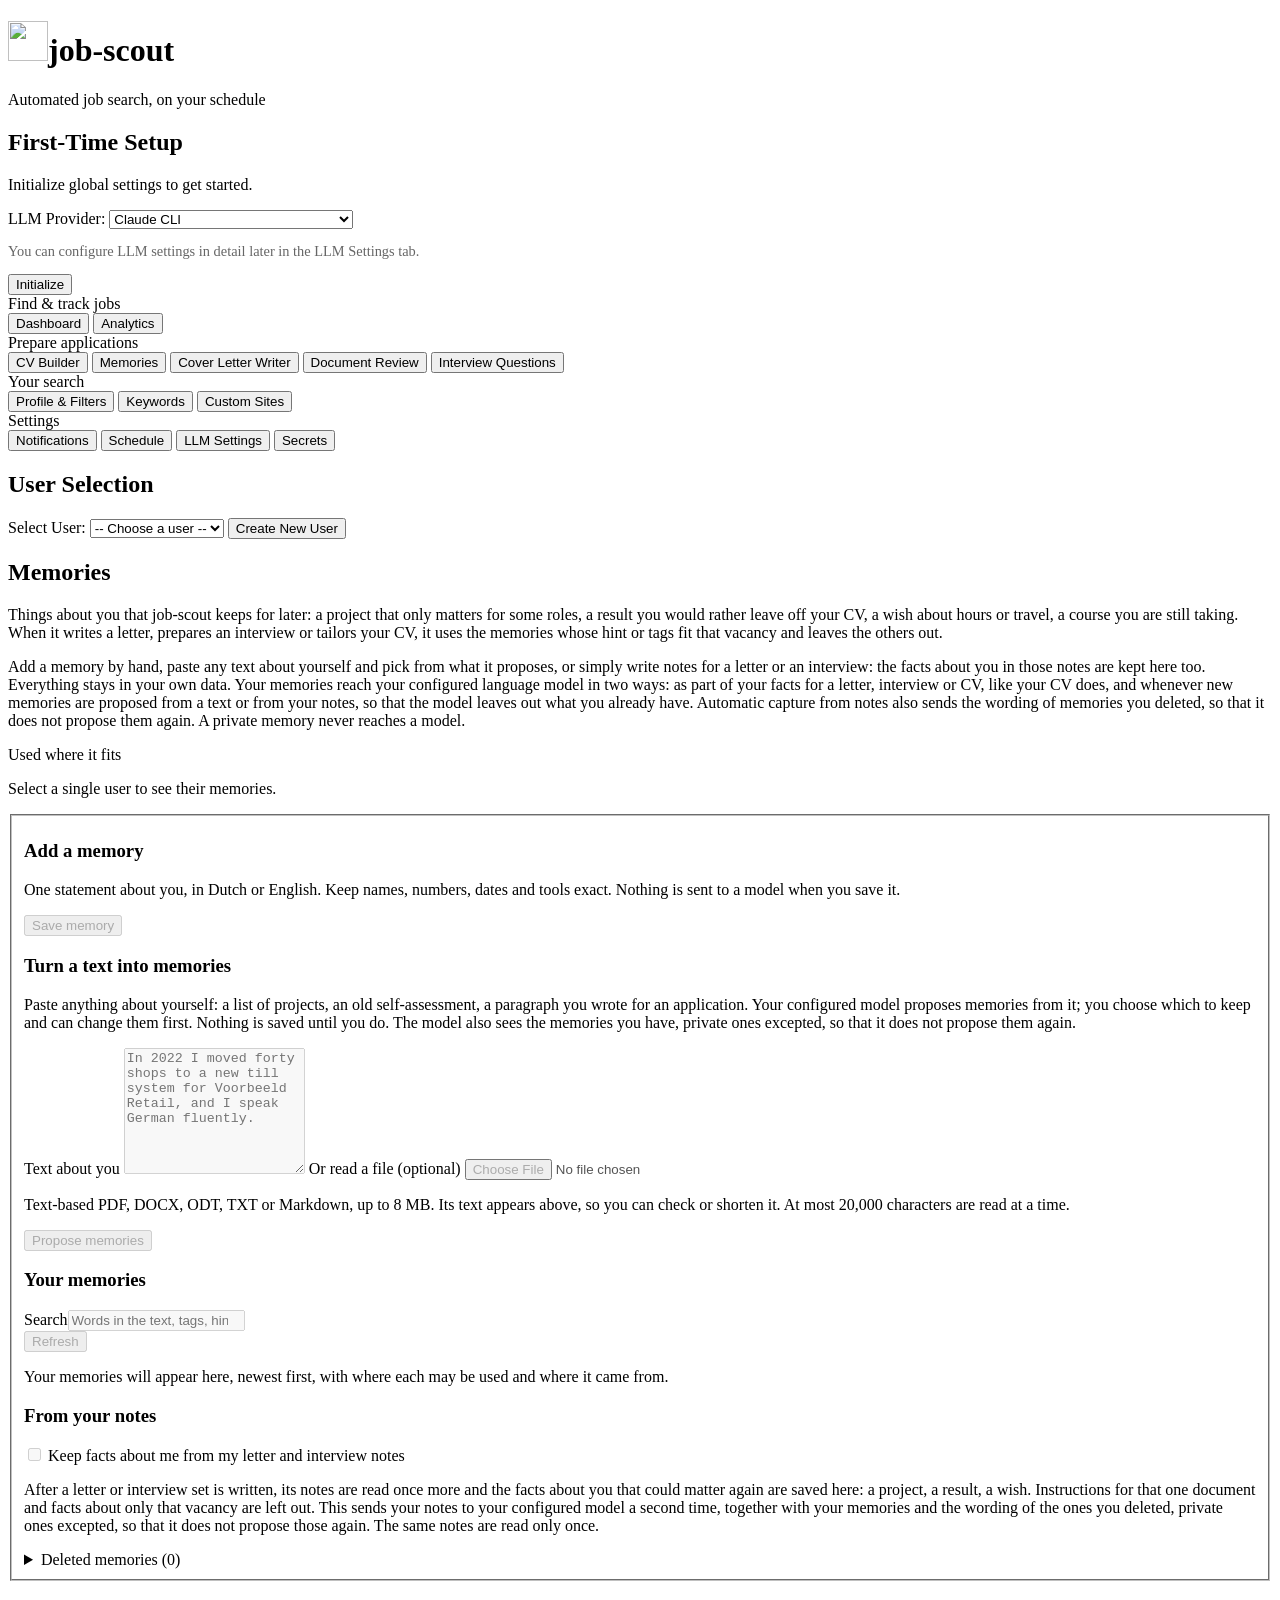
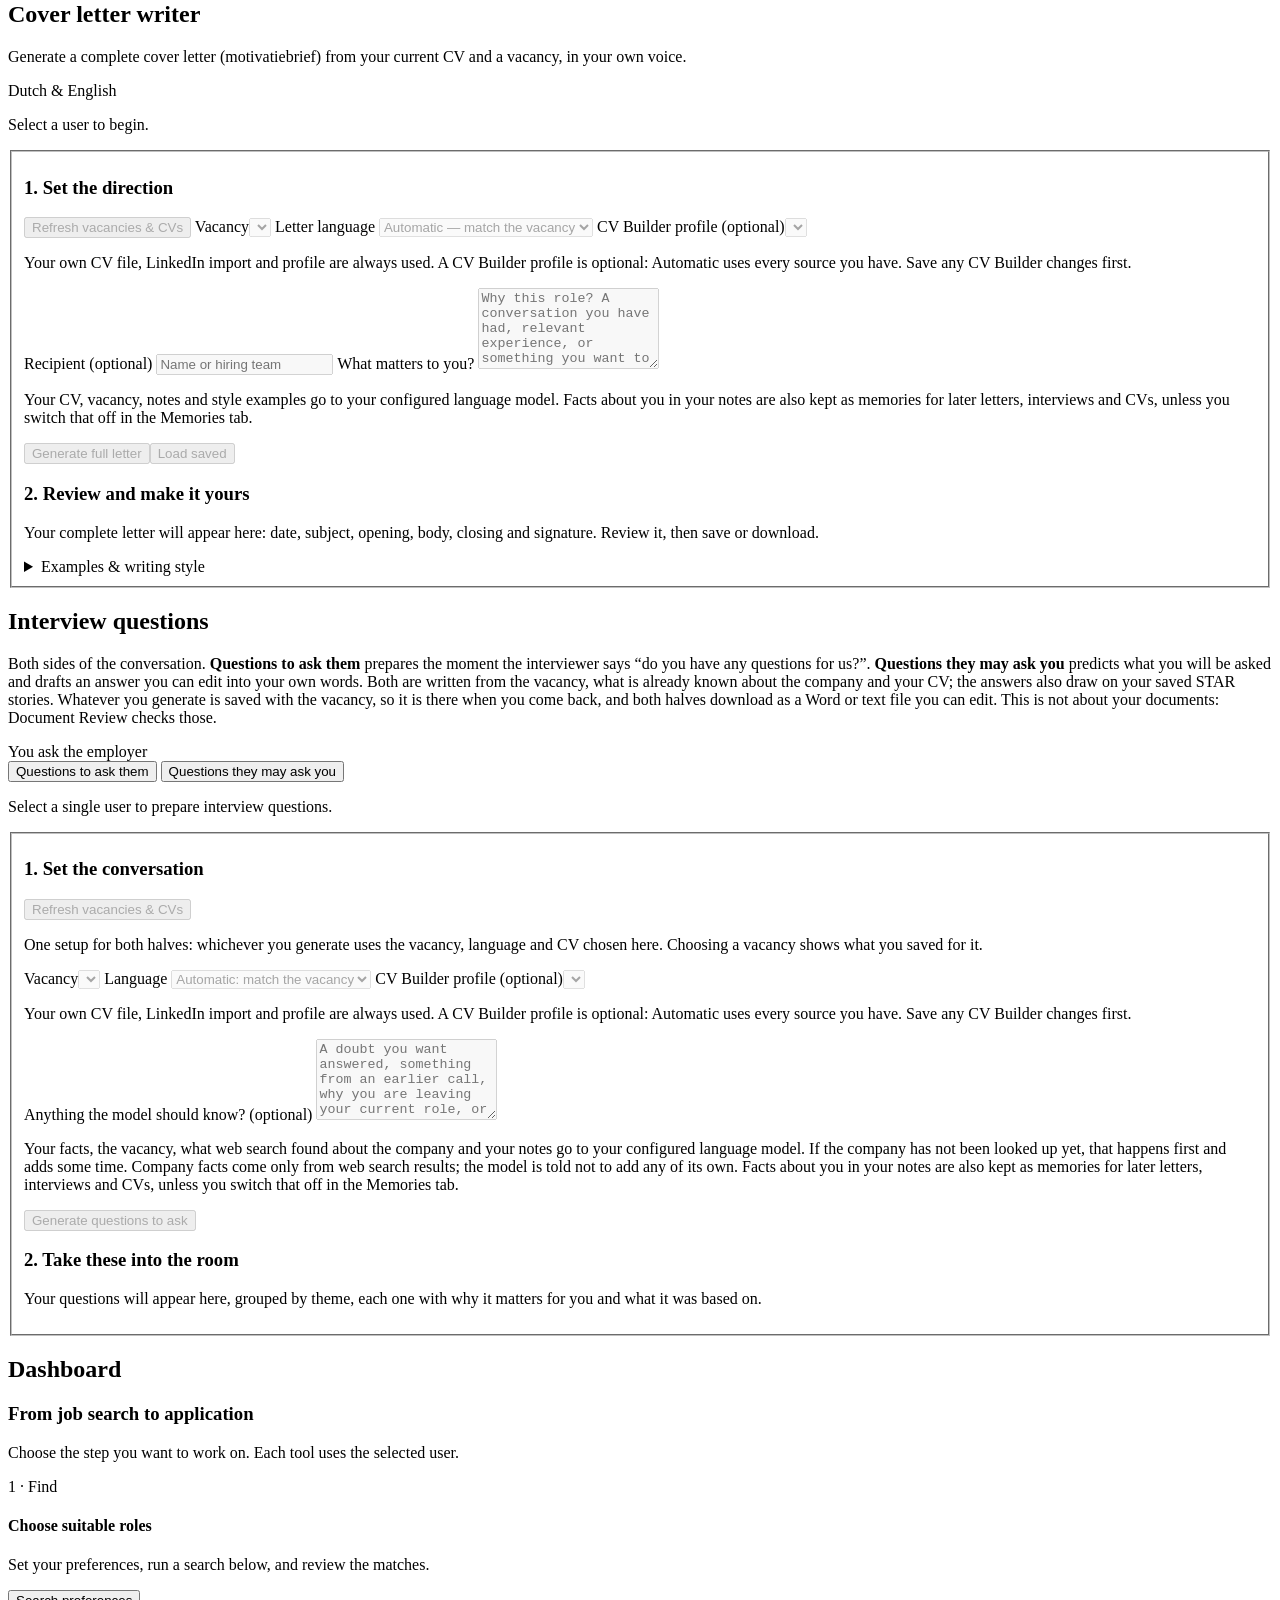
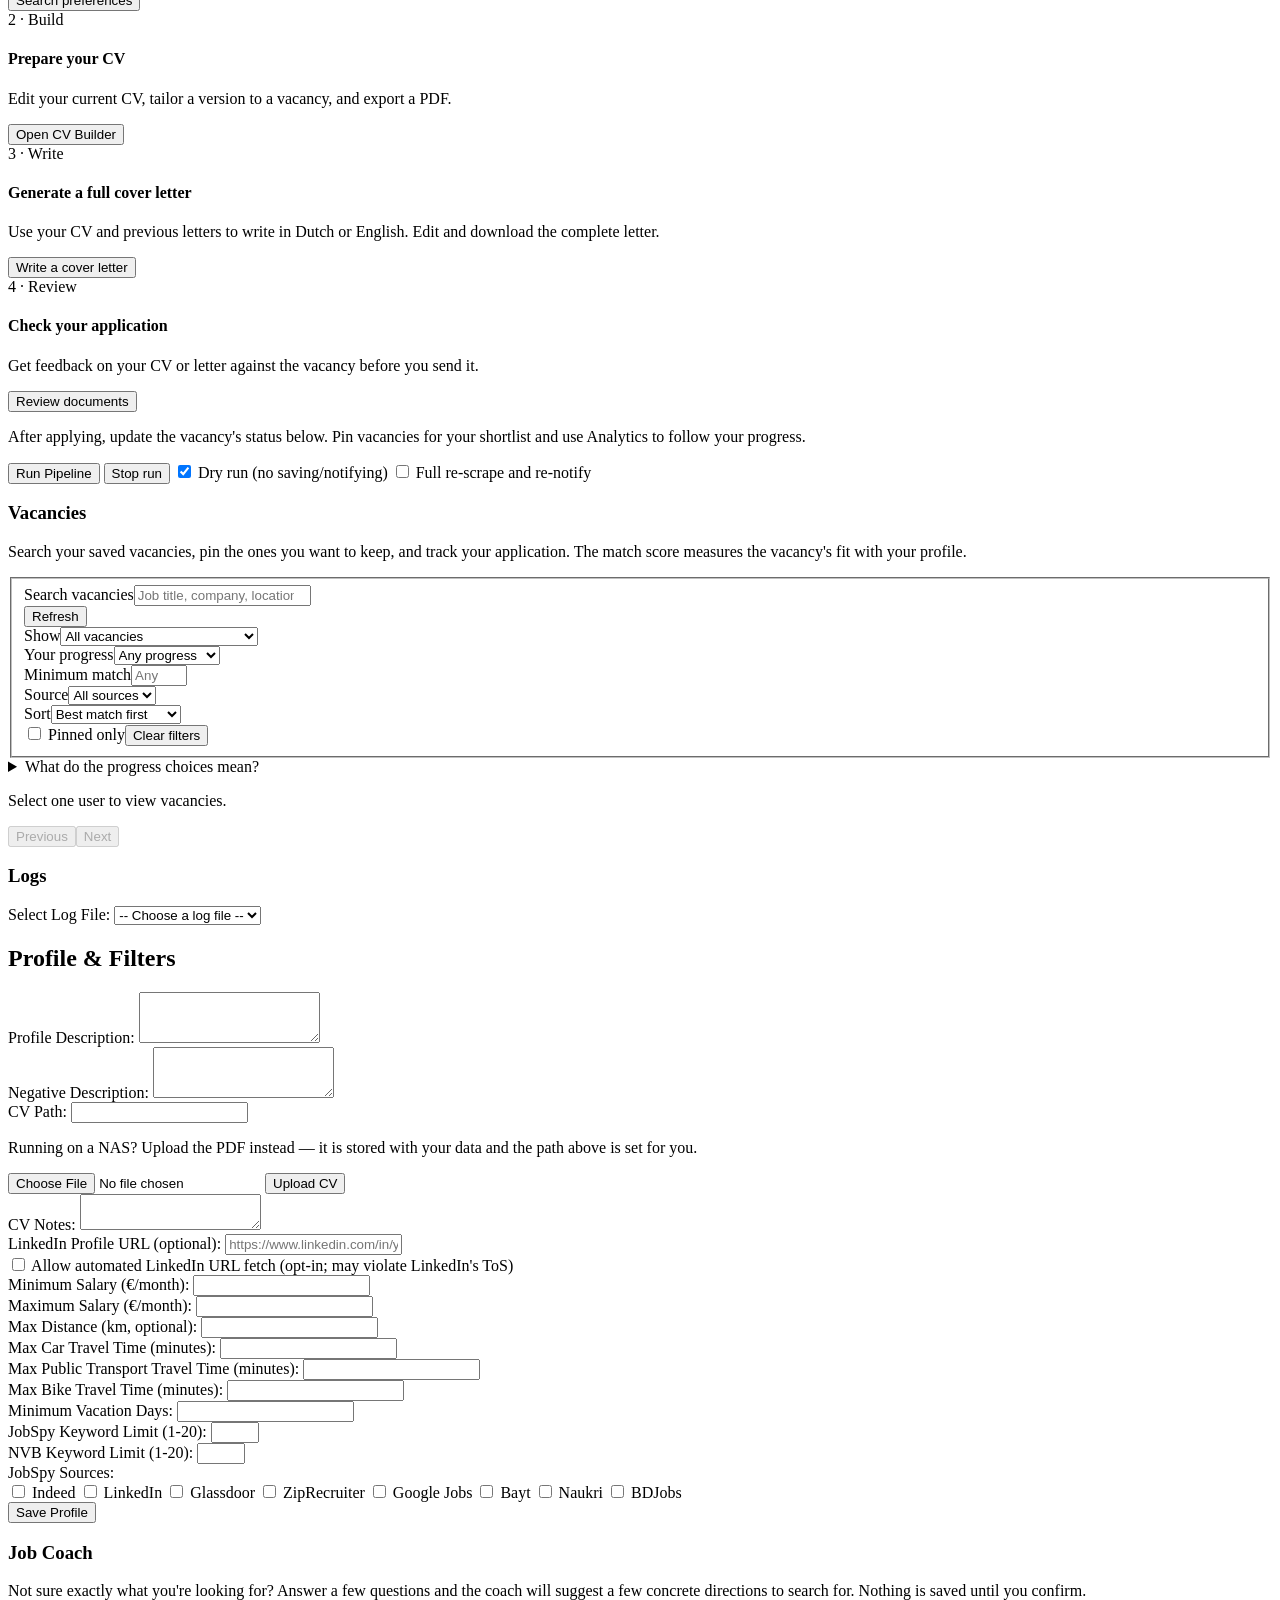
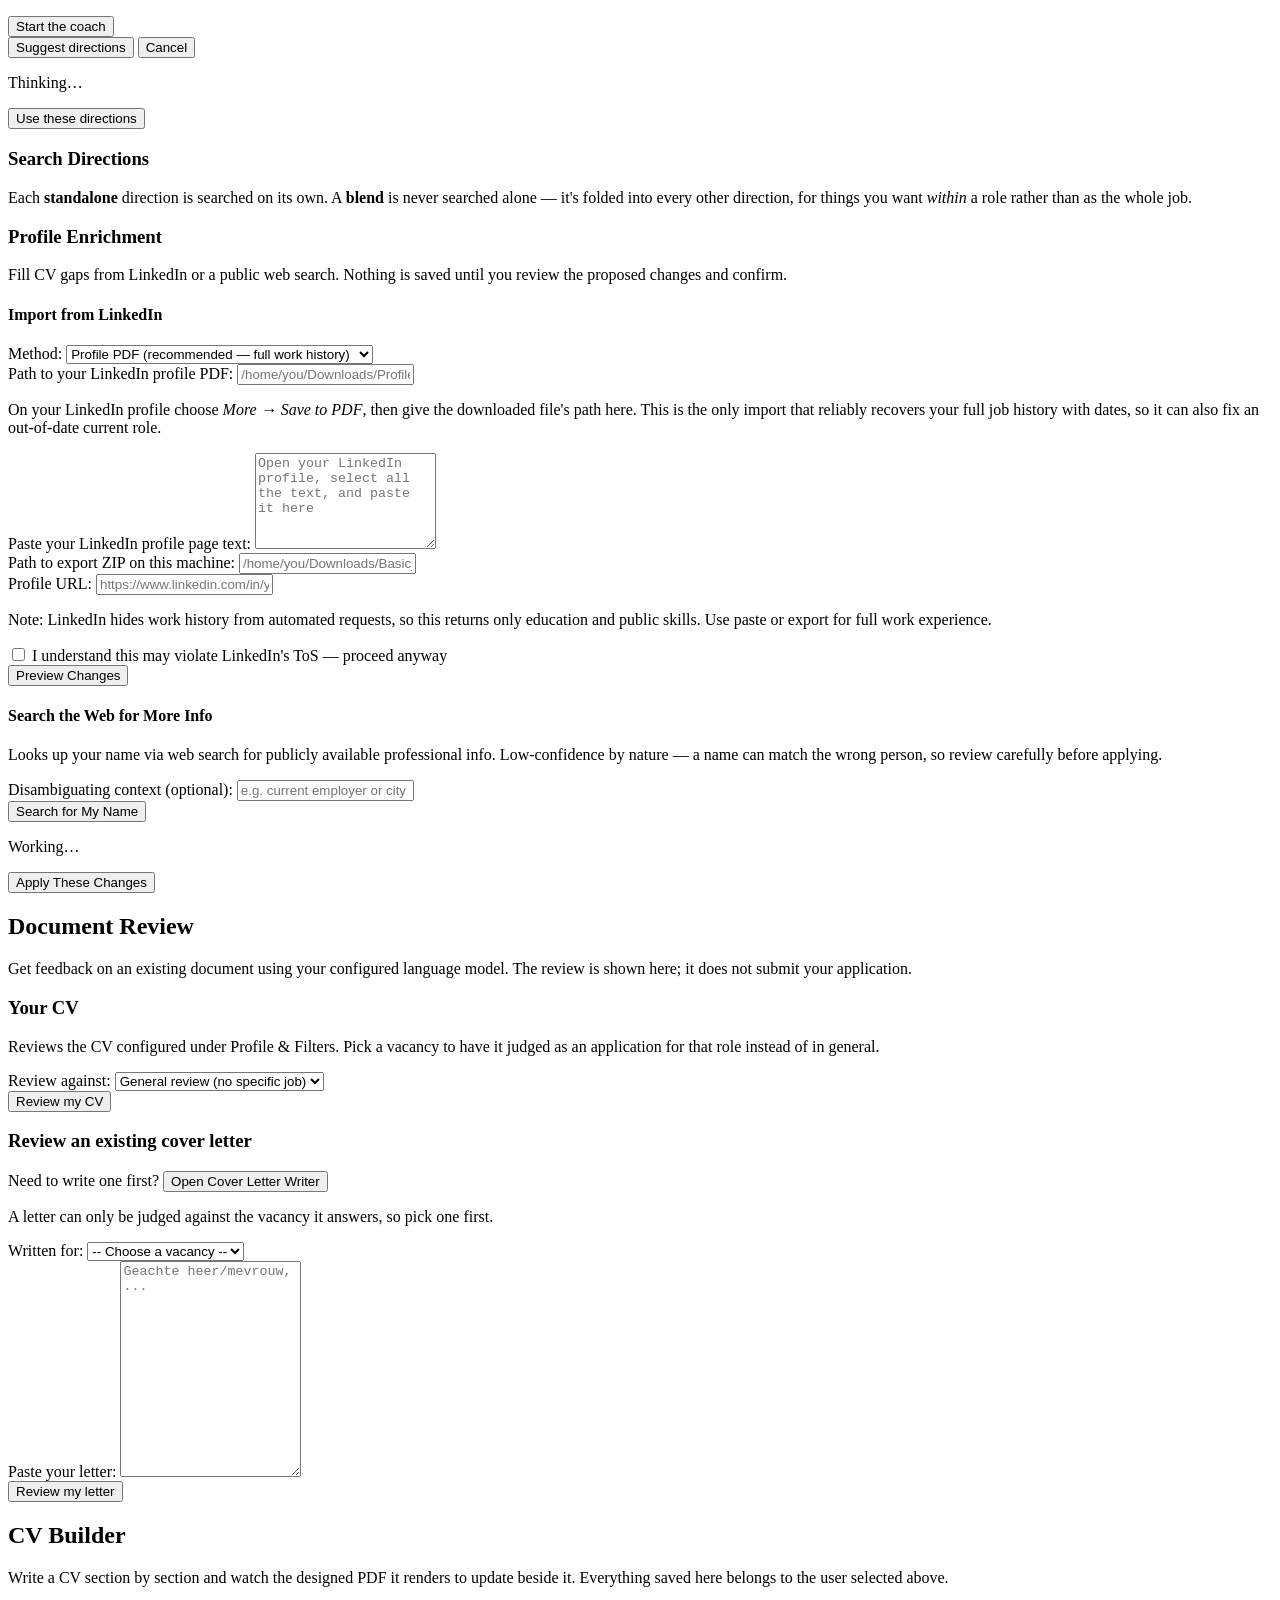
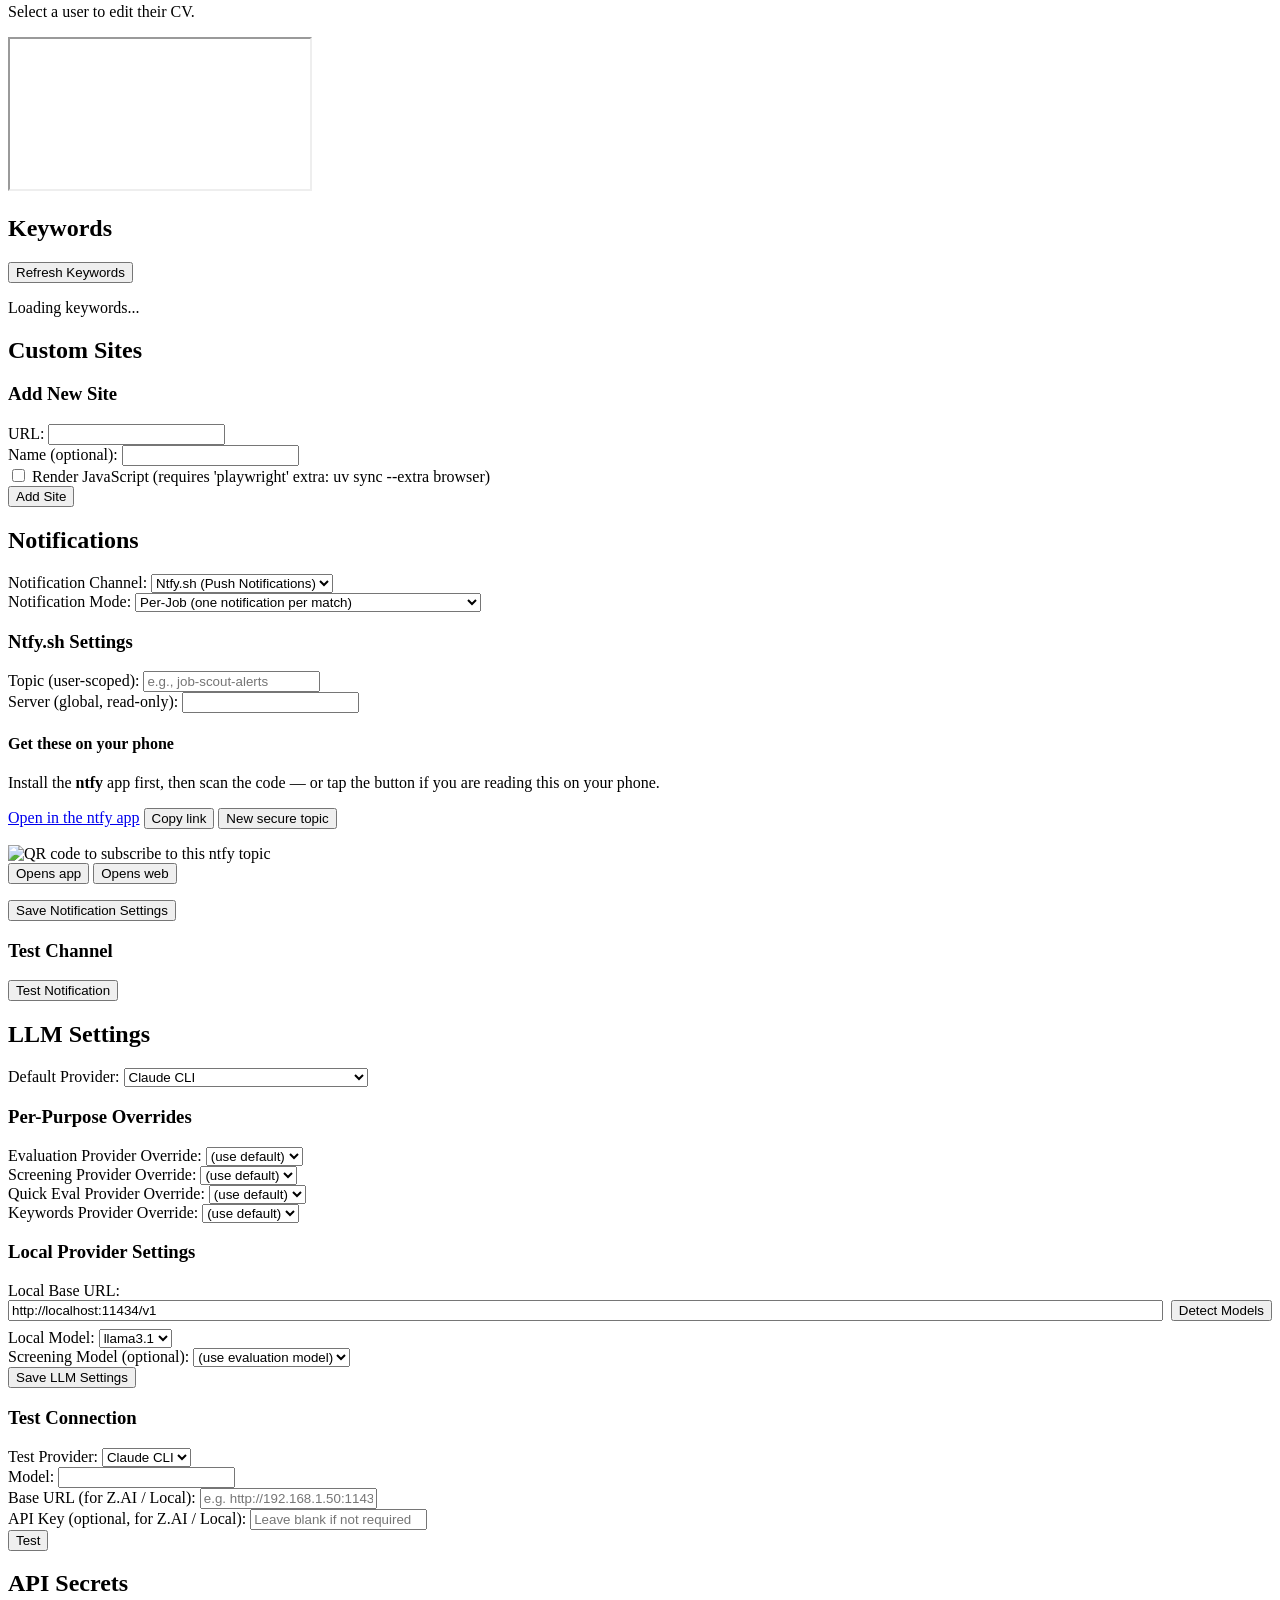
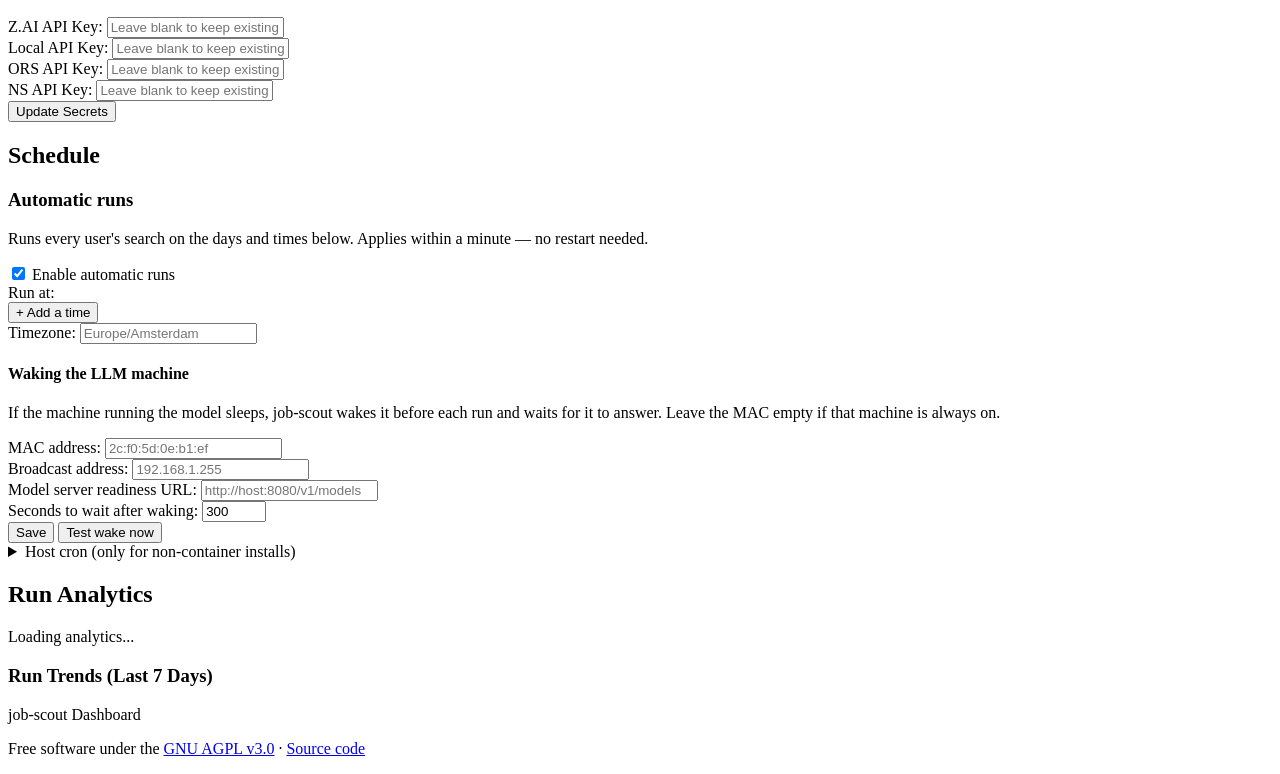
==== commit bd126b47: "fix(memories): say what reaches the model, hedge capture notes, bound ids - The Memories tab, MEMORI" ====
--- a/src/job_scout/web/static/index.html
+++ b/src/job_scout/web/static/index.html
@@ -80,7 +80,7 @@
             <section id="memories-section" class="section hidden tab-content" data-tab="memories">
                 <div class="letter-heading"><div><h2>Memories</h2>
                 <p>Things about you that job-scout keeps for later: a project that only matters for some roles, a result you would rather leave off your CV, a wish about hours or travel, a course you are still taking. When it writes a letter, prepares an interview or tailors your CV, it uses the memories whose hint or tags fit that vacancy and leaves the others out.</p>
-                <p>Add a memory by hand, paste any text about yourself and pick from what it proposes, or simply write notes for a letter or an interview: the facts about you in those notes are kept here too. Everything stays in your own data. A memory reaches your configured language model only as part of your facts for a letter, interview or CV, like your CV does. A private memory never does.</p></div>
+                <p>Add a memory by hand, paste any text about yourself and pick from what it proposes, or simply write notes for a letter or an interview: the facts about you in those notes are kept here too. Everything stays in your own data. Your memories reach your configured language model in two ways: as part of your facts for a letter, interview or CV, like your CV does, and whenever new memories are proposed from a text or from your notes, so that the model leaves out what you already have. Automatic capture from notes also sends the wording of memories you deleted, so that it does not propose them again. A private memory never reaches a model.</p></div>
                 <span class="letter-badge">Used where it fits</span></div>
                 <p id="memory-status" role="status" aria-live="polite">Select a single user to see their memories.</p>
                 <fieldset id="memory-workspace" disabled>
@@ -91,7 +91,7 @@
                         <div id="memory-new"></div>
                         <div class="letter-actions"><button id="memory-add" class="btn btn-primary" type="button">Save memory</button></div>
                         <h3 class="memory-subhead">Turn a text into memories</h3>
-                        <p class="letter-hint">Paste anything about yourself: a list of projects, an old self-assessment, a paragraph you wrote for an application. Your configured model proposes memories from it; you choose which to keep and can change them first. Nothing is saved until you do.</p>
+                        <p class="letter-hint">Paste anything about yourself: a list of projects, an old self-assessment, a paragraph you wrote for an application. Your configured model proposes memories from it; you choose which to keep and can change them first. Nothing is saved until you do. The model also sees the memories you have, private ones excepted, so that it does not propose them again.</p>
                         <label for="memory-text">Text about you</label>
                         <textarea id="memory-text" rows="8" maxlength="20000" placeholder="In 2022 I moved forty shops to a new till system for Voorbeeld Retail, and I speak German fluently."></textarea>
                         <label for="memory-file">Or read a file <span class="letter-hint">(optional)</span></label>
@@ -120,9 +120,9 @@
                 <div class="letter-style memory-settings">
                     <h3>From your notes</h3>
                     <label class="memory-check" for="memory-auto"><input type="checkbox" id="memory-auto"> <span>Keep facts about me from my letter and interview notes</span></label>
-                    <p class="letter-hint">After a letter or interview set is written, its notes are read once more and the facts about you that could matter again are saved here: a project, a result, a wish. Instructions for that one document and facts about only that vacancy are left out. This sends your notes to your configured model a second time. The same notes are read only once.</p>
+                    <p class="letter-hint">After a letter or interview set is written, its notes are read once more and the facts about you that could matter again are saved here: a project, a result, a wish. Instructions for that one document and facts about only that vacancy are left out. This sends your notes to your configured model a second time, together with your memories and the wording of the ones you deleted, private ones excepted, so that it does not propose those again. The same notes are read only once.</p>
                     <details id="memory-forgotten-box"><summary>Deleted memories (<span id="memory-forgotten-count">0</span>)</summary>
-                        <p class="letter-hint">The wording of every memory you delete is kept, so that notes you type again do not bring it back. It stays in your own database until you erase this list. Adding a fact again by hand, or from a text, always works.</p>
+                        <p class="letter-hint">The wording of every memory you delete is kept, so that notes you type again do not bring it back. It stays in your own database until you erase this list, and until then every automatic capture sends it to your configured model, private ones excepted, to say what to leave out. Erasing the list stops that, and lets new notes bring those facts back. Adding a fact again by hand, or from a text, always works.</p>
                         <ul id="memory-forgotten"></ul>
                         <button id="memory-forgotten-clear" class="btn btn-secondary" type="button">Erase this list</button>
                     </details>
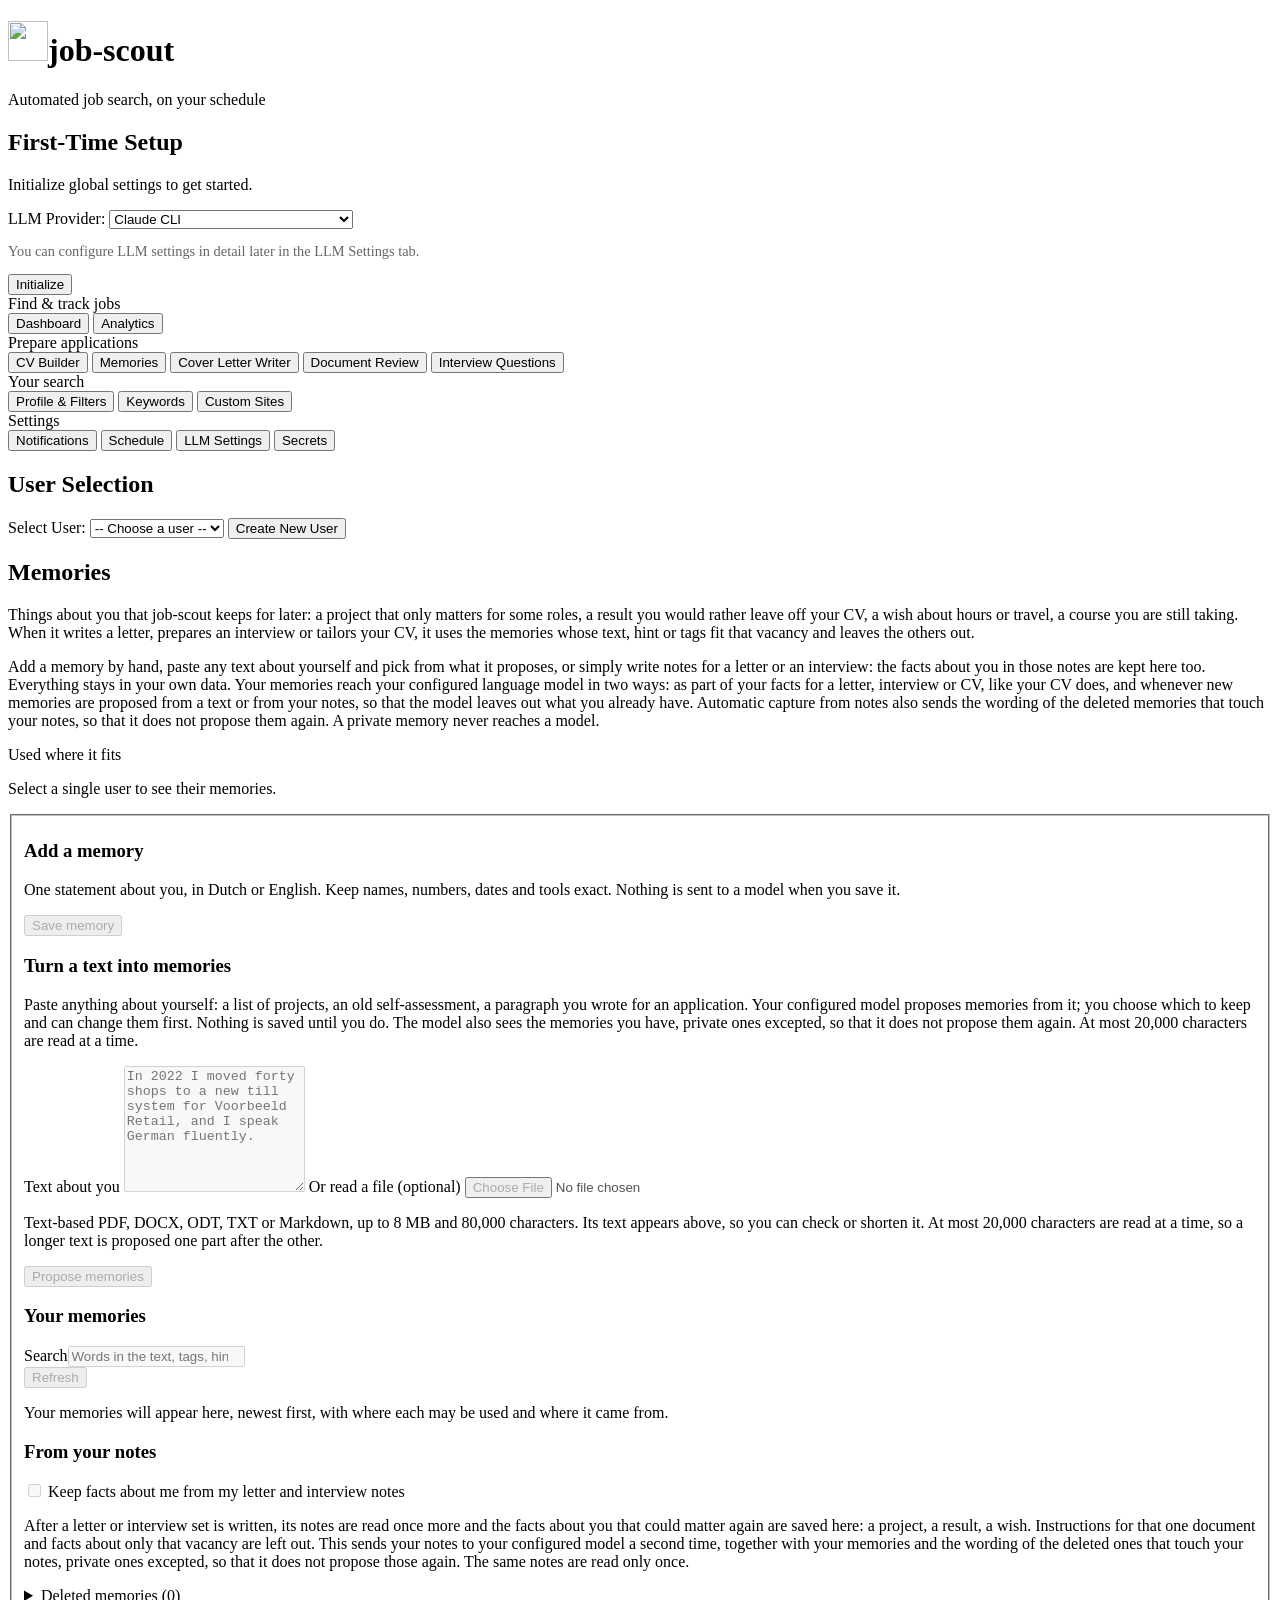
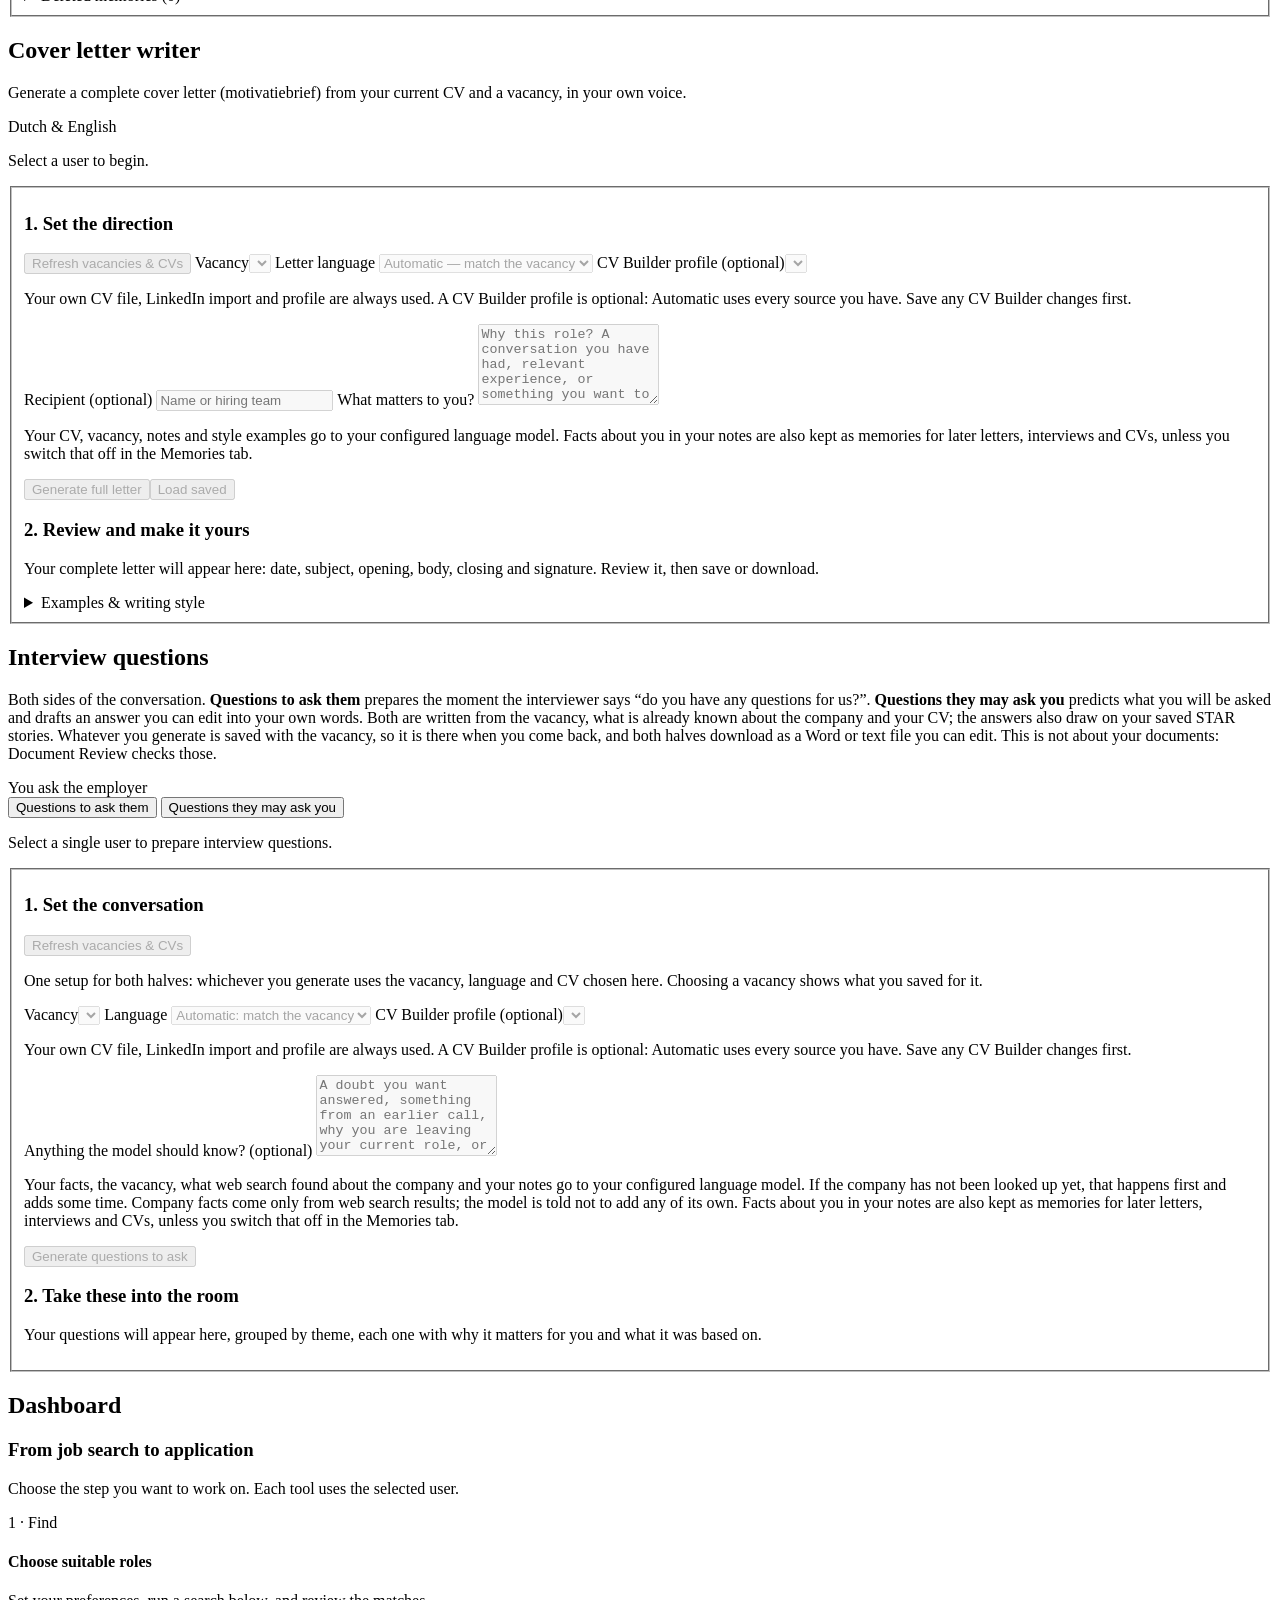
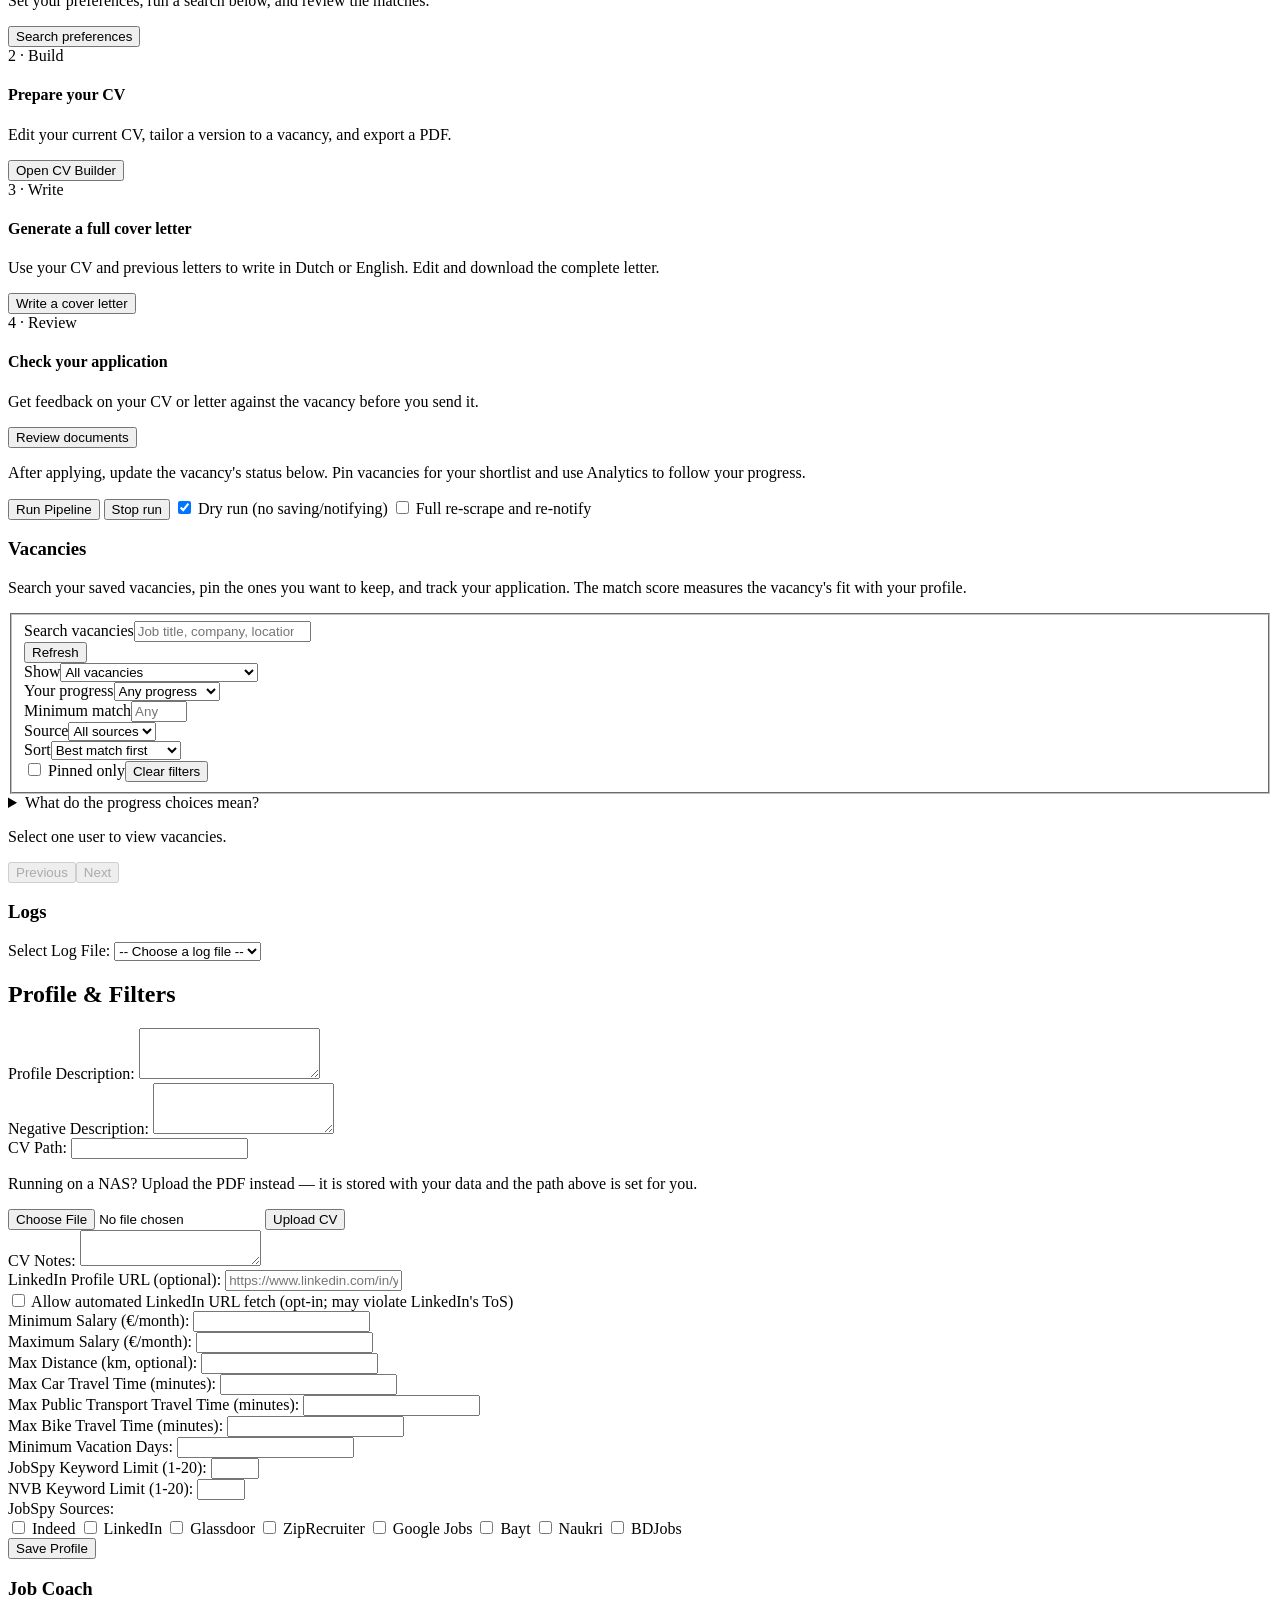
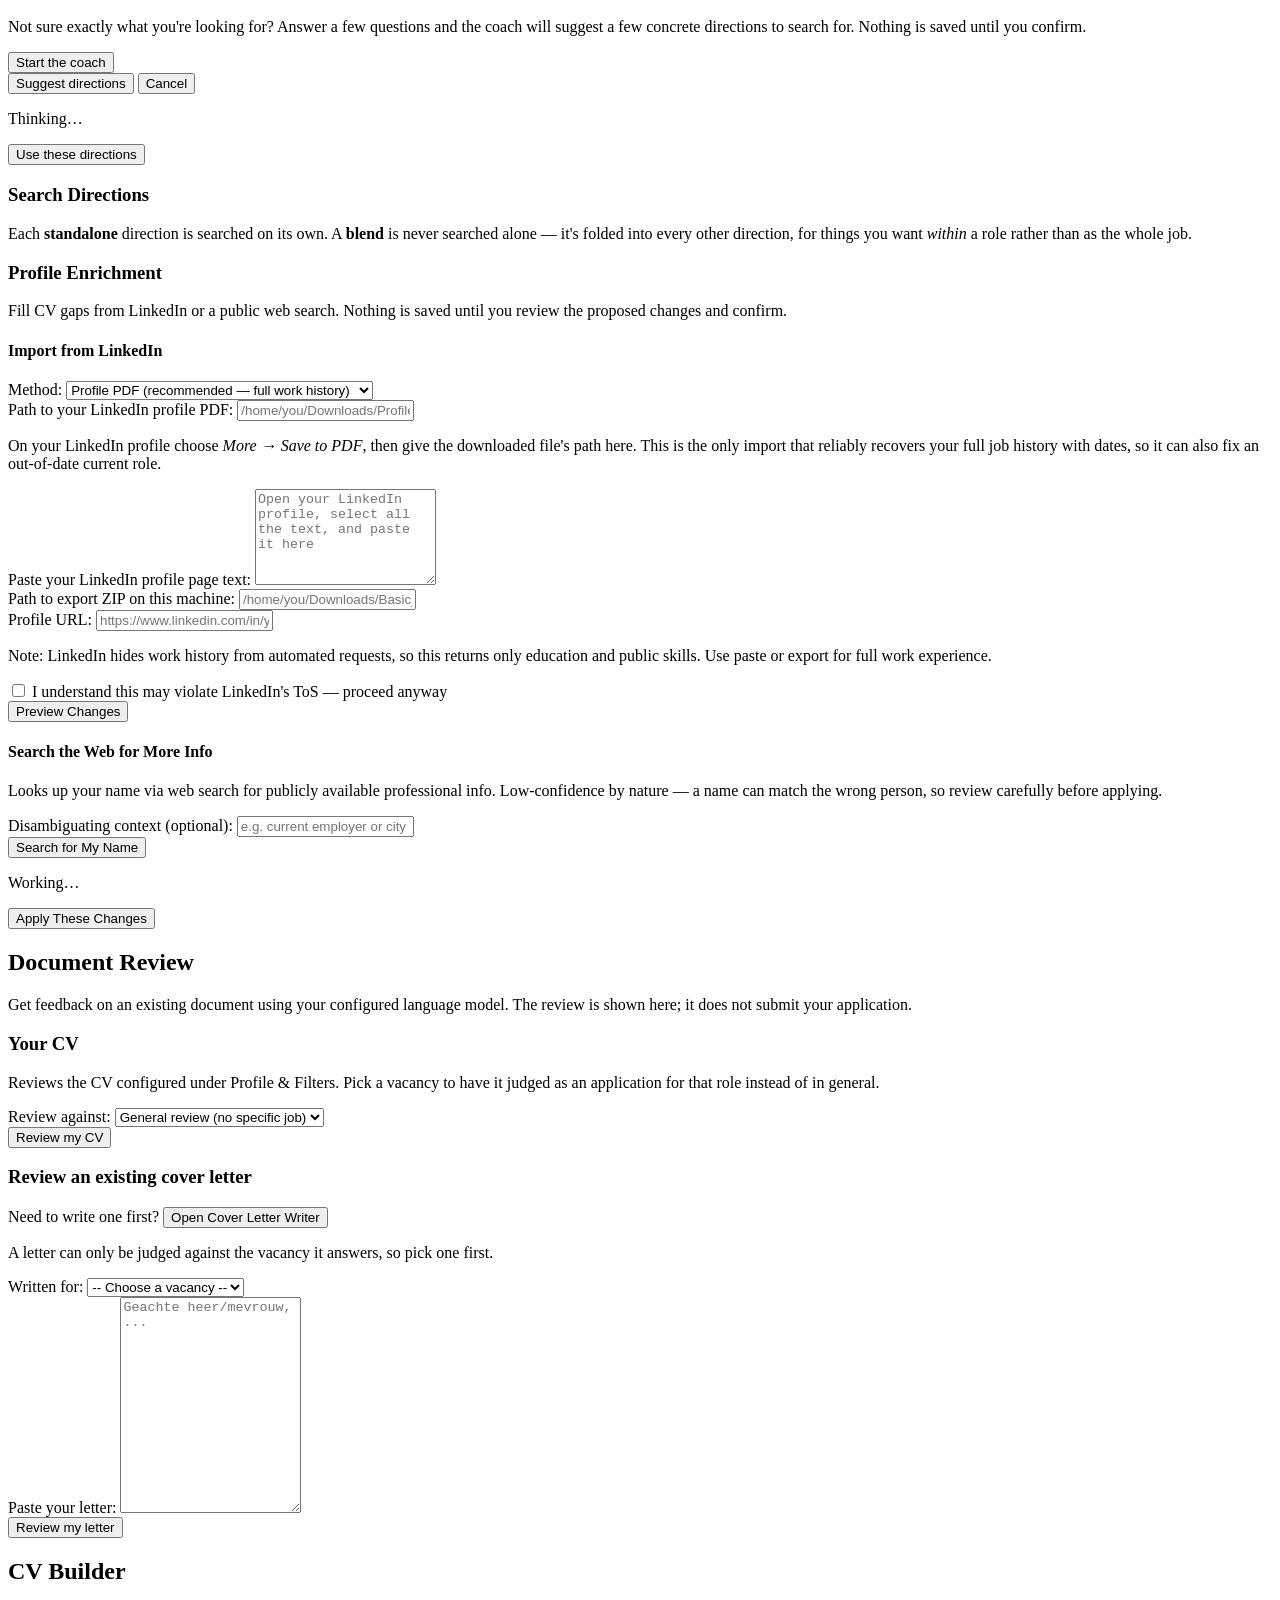
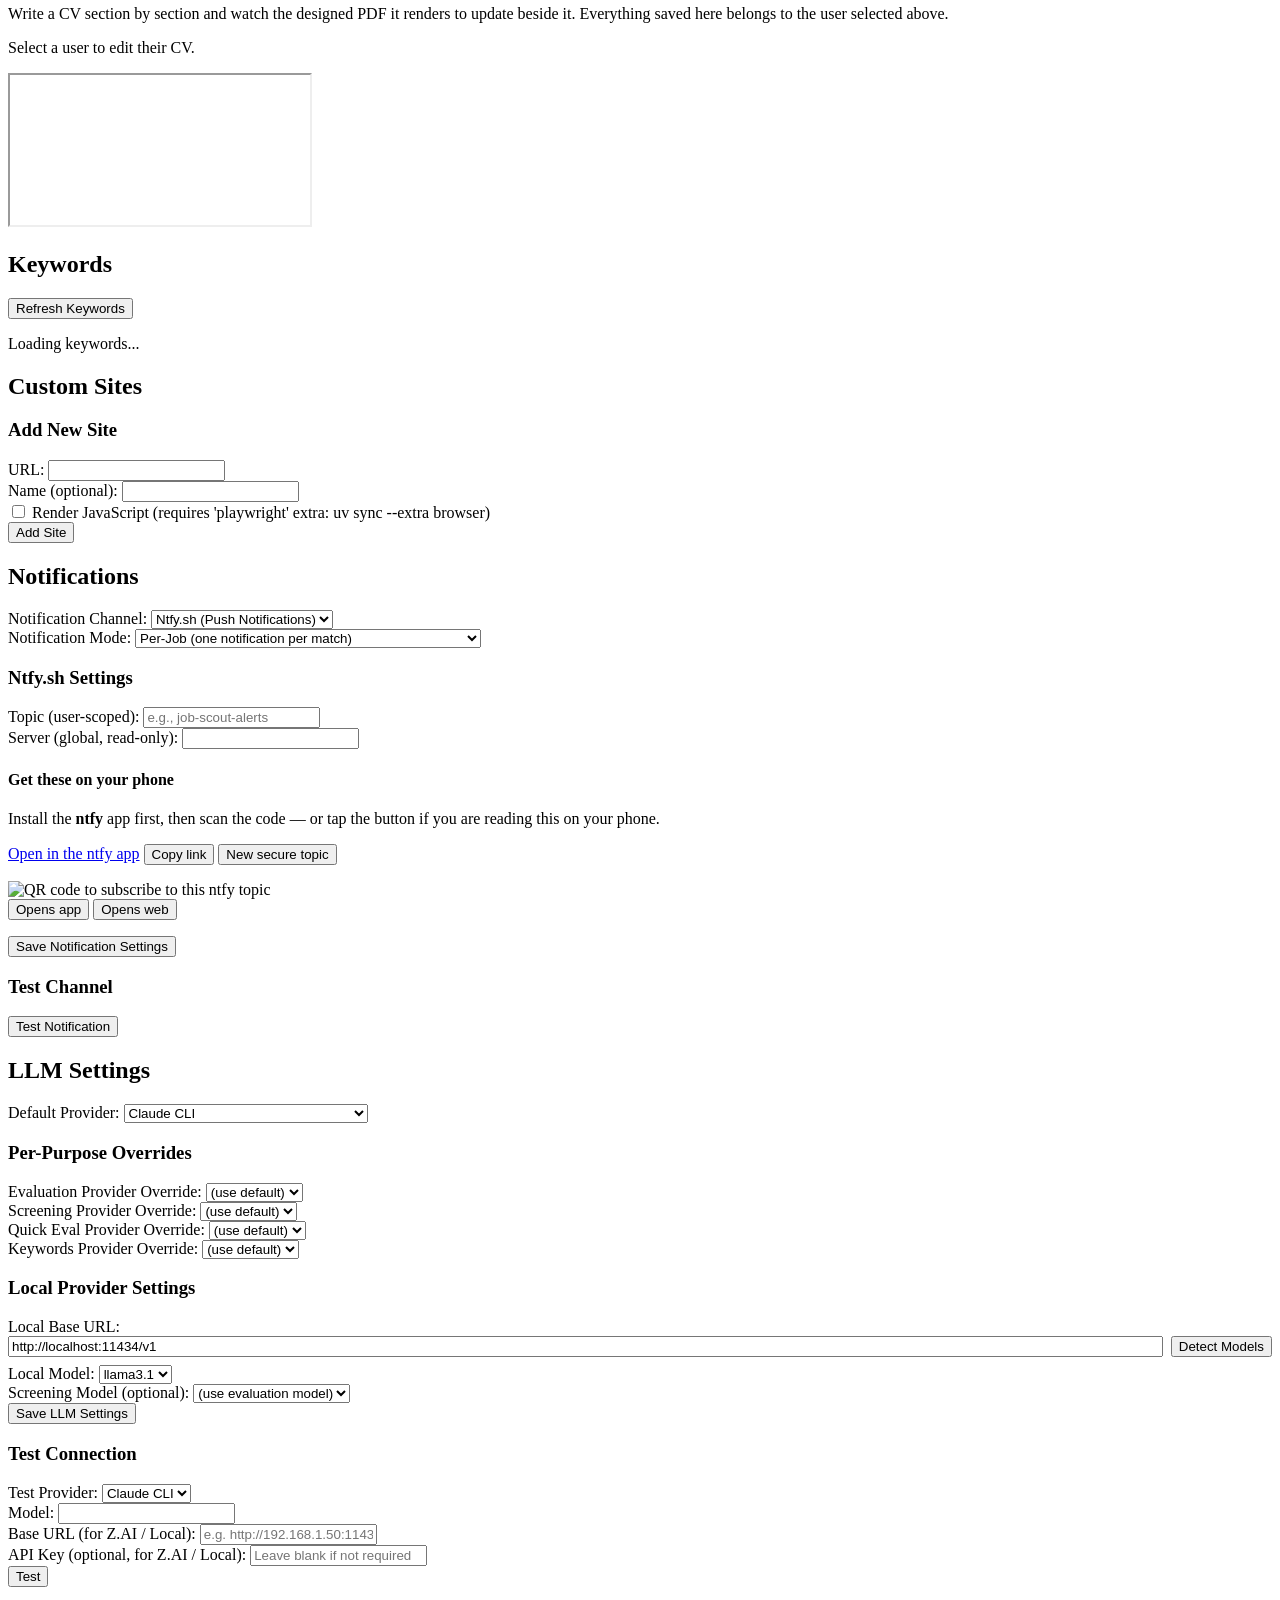
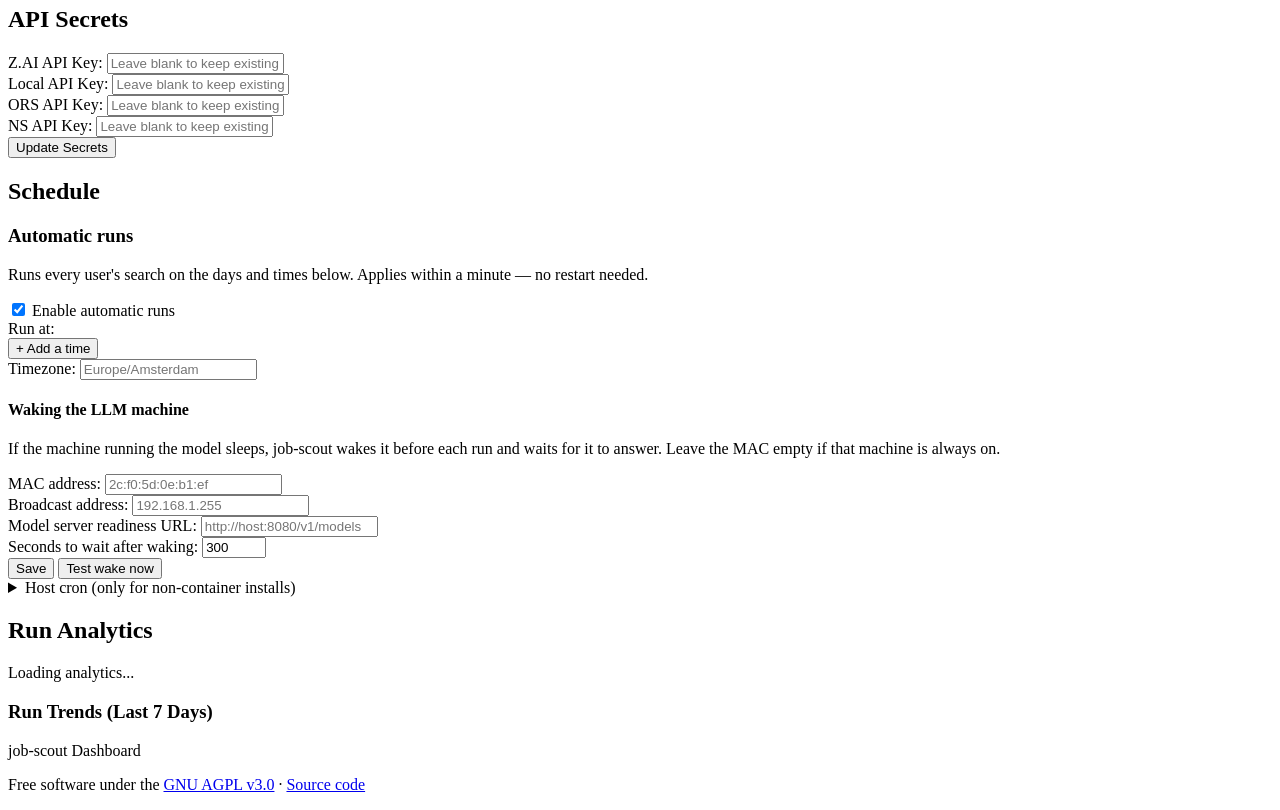
==== commit c6b130af: "fix(memories): hold deleted, private and CV memories to what was promised Deleted and private memori" ====
--- a/src/job_scout/web/static/index.html
+++ b/src/job_scout/web/static/index.html
@@ -79,8 +79,8 @@
 
             <section id="memories-section" class="section hidden tab-content" data-tab="memories">
                 <div class="letter-heading"><div><h2>Memories</h2>
-                <p>Things about you that job-scout keeps for later: a project that only matters for some roles, a result you would rather leave off your CV, a wish about hours or travel, a course you are still taking. When it writes a letter, prepares an interview or tailors your CV, it uses the memories whose hint or tags fit that vacancy and leaves the others out.</p>
-                <p>Add a memory by hand, paste any text about yourself and pick from what it proposes, or simply write notes for a letter or an interview: the facts about you in those notes are kept here too. Everything stays in your own data. Your memories reach your configured language model in two ways: as part of your facts for a letter, interview or CV, like your CV does, and whenever new memories are proposed from a text or from your notes, so that the model leaves out what you already have. Automatic capture from notes also sends the wording of memories you deleted, so that it does not propose them again. A private memory never reaches a model.</p></div>
+                <p>Things about you that job-scout keeps for later: a project that only matters for some roles, a result you would rather leave off your CV, a wish about hours or travel, a course you are still taking. When it writes a letter, prepares an interview or tailors your CV, it uses the memories whose text, hint or tags fit that vacancy and leaves the others out.</p>
+                <p>Add a memory by hand, paste any text about yourself and pick from what it proposes, or simply write notes for a letter or an interview: the facts about you in those notes are kept here too. Everything stays in your own data. Your memories reach your configured language model in two ways: as part of your facts for a letter, interview or CV, like your CV does, and whenever new memories are proposed from a text or from your notes, so that the model leaves out what you already have. Automatic capture from notes also sends the wording of the deleted memories that touch your notes, so that it does not propose them again. A private memory never reaches a model.</p></div>
                 <span class="letter-badge">Used where it fits</span></div>
                 <p id="memory-status" role="status" aria-live="polite">Select a single user to see their memories.</p>
                 <fieldset id="memory-workspace" disabled>
@@ -91,12 +91,12 @@
                         <div id="memory-new"></div>
                         <div class="letter-actions"><button id="memory-add" class="btn btn-primary" type="button">Save memory</button></div>
                         <h3 class="memory-subhead">Turn a text into memories</h3>
-                        <p class="letter-hint">Paste anything about yourself: a list of projects, an old self-assessment, a paragraph you wrote for an application. Your configured model proposes memories from it; you choose which to keep and can change them first. Nothing is saved until you do. The model also sees the memories you have, private ones excepted, so that it does not propose them again.</p>
+                        <p class="letter-hint">Paste anything about yourself: a list of projects, an old self-assessment, a paragraph you wrote for an application. Your configured model proposes memories from it; you choose which to keep and can change them first. Nothing is saved until you do. The model also sees the memories you have, private ones excepted, so that it does not propose them again. At most 20,000 characters are read at a time.</p>
                         <label for="memory-text">Text about you</label>
-                        <textarea id="memory-text" rows="8" maxlength="20000" placeholder="In 2022 I moved forty shops to a new till system for Voorbeeld Retail, and I speak German fluently."></textarea>
+                        <textarea id="memory-text" rows="8" placeholder="In 2022 I moved forty shops to a new till system for Voorbeeld Retail, and I speak German fluently."></textarea>
                         <label for="memory-file">Or read a file <span class="letter-hint">(optional)</span></label>
                         <input type="file" id="memory-file" accept=".pdf,.docx,.odt,.txt,.md">
-                        <p class="letter-hint">Text-based PDF, DOCX, ODT, TXT or Markdown, up to 8 MB. Its text appears above, so you can check or shorten it. At most 20,000 characters are read at a time.</p>
+                        <p class="letter-hint">Text-based PDF, DOCX, ODT, TXT or Markdown, up to 8 MB and 80,000 characters. Its text appears above, so you can check or shorten it. At most 20,000 characters are read at a time, so a longer text is proposed one part after the other.</p>
                         <div class="letter-actions"><button id="memory-propose" class="btn btn-primary" type="button">Propose memories</button></div>
                     </div>
                     <div class="letter-paper">
@@ -119,10 +119,10 @@
                 </div>
                 <div class="letter-style memory-settings">
                     <h3>From your notes</h3>
-                    <label class="memory-check" for="memory-auto"><input type="checkbox" id="memory-auto"> <span>Keep facts about me from my letter and interview notes</span></label>
-                    <p class="letter-hint">After a letter or interview set is written, its notes are read once more and the facts about you that could matter again are saved here: a project, a result, a wish. Instructions for that one document and facts about only that vacancy are left out. This sends your notes to your configured model a second time, together with your memories and the wording of the ones you deleted, private ones excepted, so that it does not propose those again. The same notes are read only once.</p>
+                    <label class="memory-check" for="memory-auto"><input type="checkbox" id="memory-auto" disabled> <span>Keep facts about me from my letter and interview notes</span></label>
+                    <p class="letter-hint">After a letter or interview set is written, its notes are read once more and the facts about you that could matter again are saved here: a project, a result, a wish. Instructions for that one document and facts about only that vacancy are left out. This sends your notes to your configured model a second time, together with your memories and the wording of the deleted ones that touch your notes, private ones excepted, so that it does not propose those again. The same notes are read only once.</p>
                     <details id="memory-forgotten-box"><summary>Deleted memories (<span id="memory-forgotten-count">0</span>)</summary>
-                        <p class="letter-hint">The wording of every memory you delete is kept, so that notes you type again do not bring it back. It stays in your own database until you erase this list, and until then every automatic capture sends it to your configured model, private ones excepted, to say what to leave out. Erasing the list stops that, and lets new notes bring those facts back. Adding a fact again by hand, or from a text, always works.</p>
+                        <p class="letter-hint">The wording of every memory you delete is kept, so that notes you type again do not bring it back in the same or similar words. It stays in your own database until you erase it, and until then an automatic capture of notes on the same subject sends it to your configured model to say what to leave out. A private one is never sent: it is compared in code only, so a fact written quite differently can come back, and then comes back marked private. Erase one deleted memory, or the whole list, to stop that and let new notes bring those facts back. Adding a fact again by hand, or from a text, always works.</p>
                         <ul id="memory-forgotten"></ul>
                         <button id="memory-forgotten-clear" class="btn btn-secondary" type="button">Erase this list</button>
                     </details>
